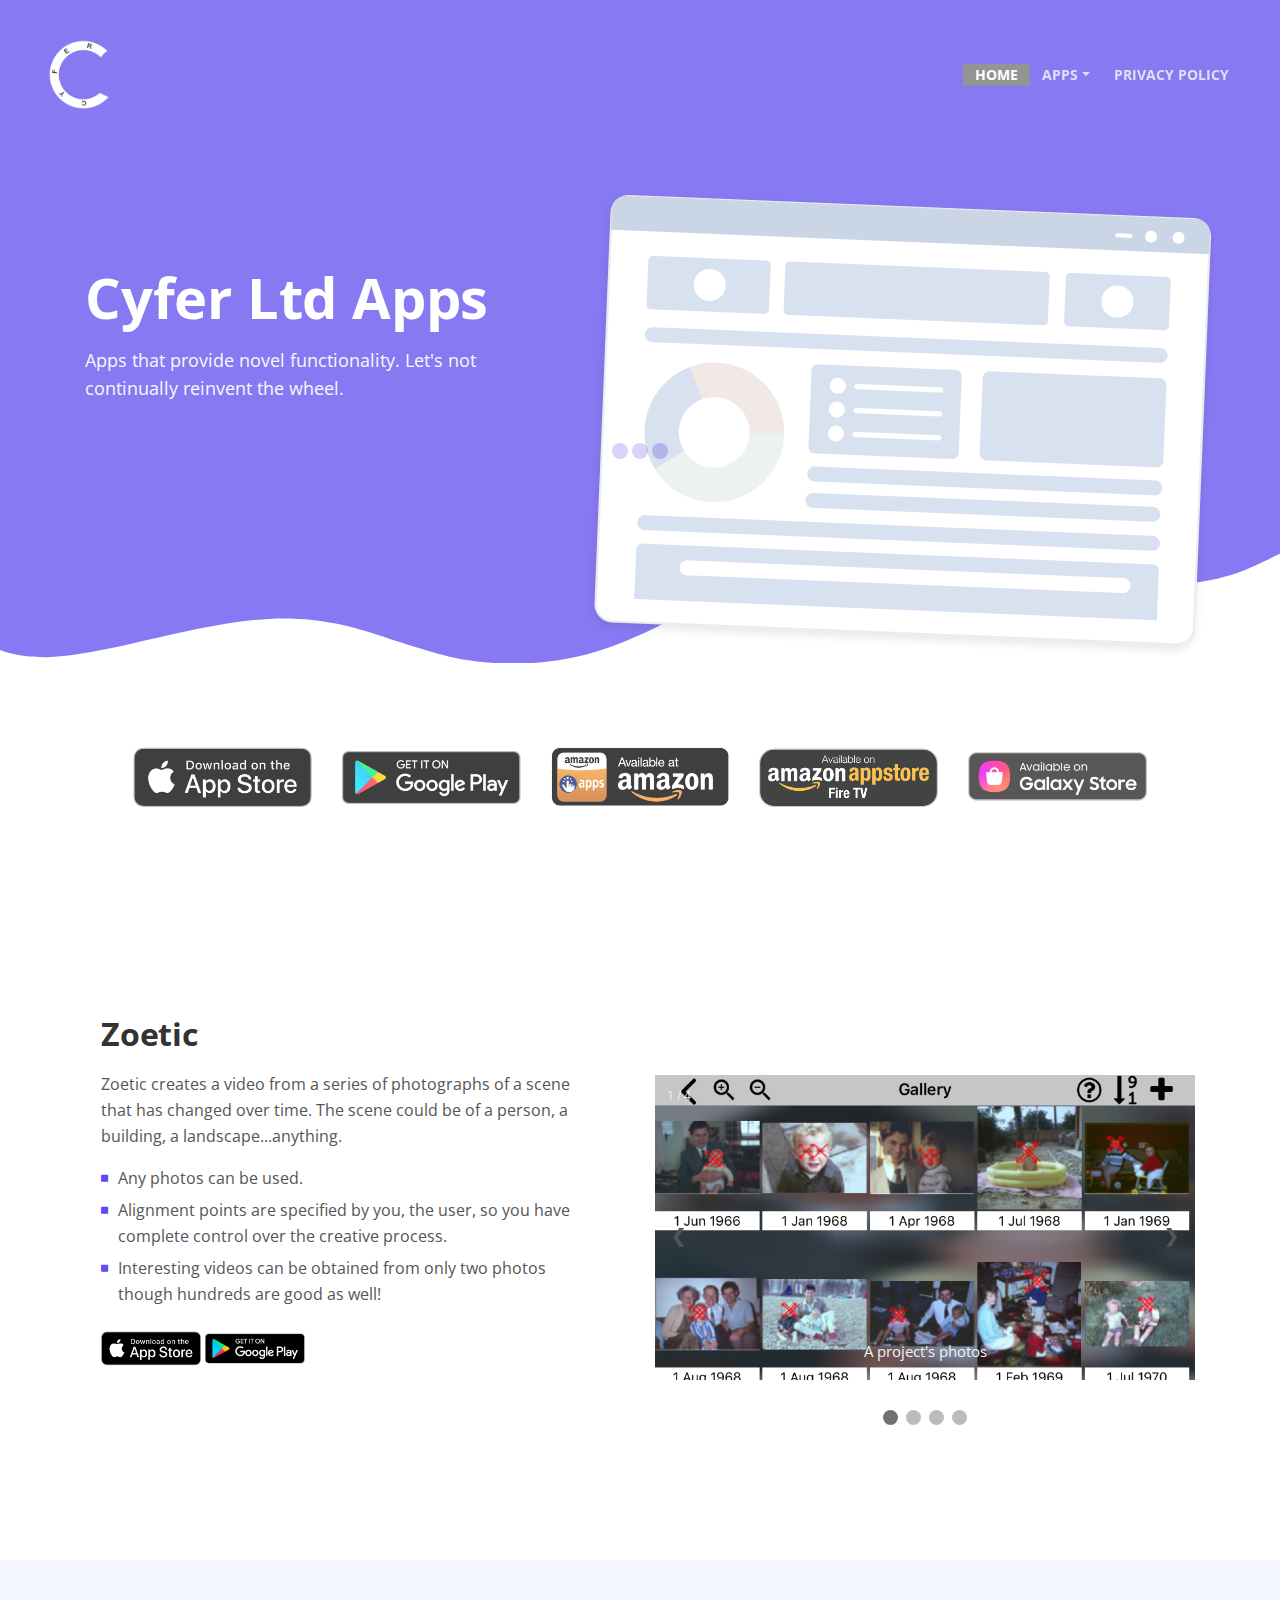
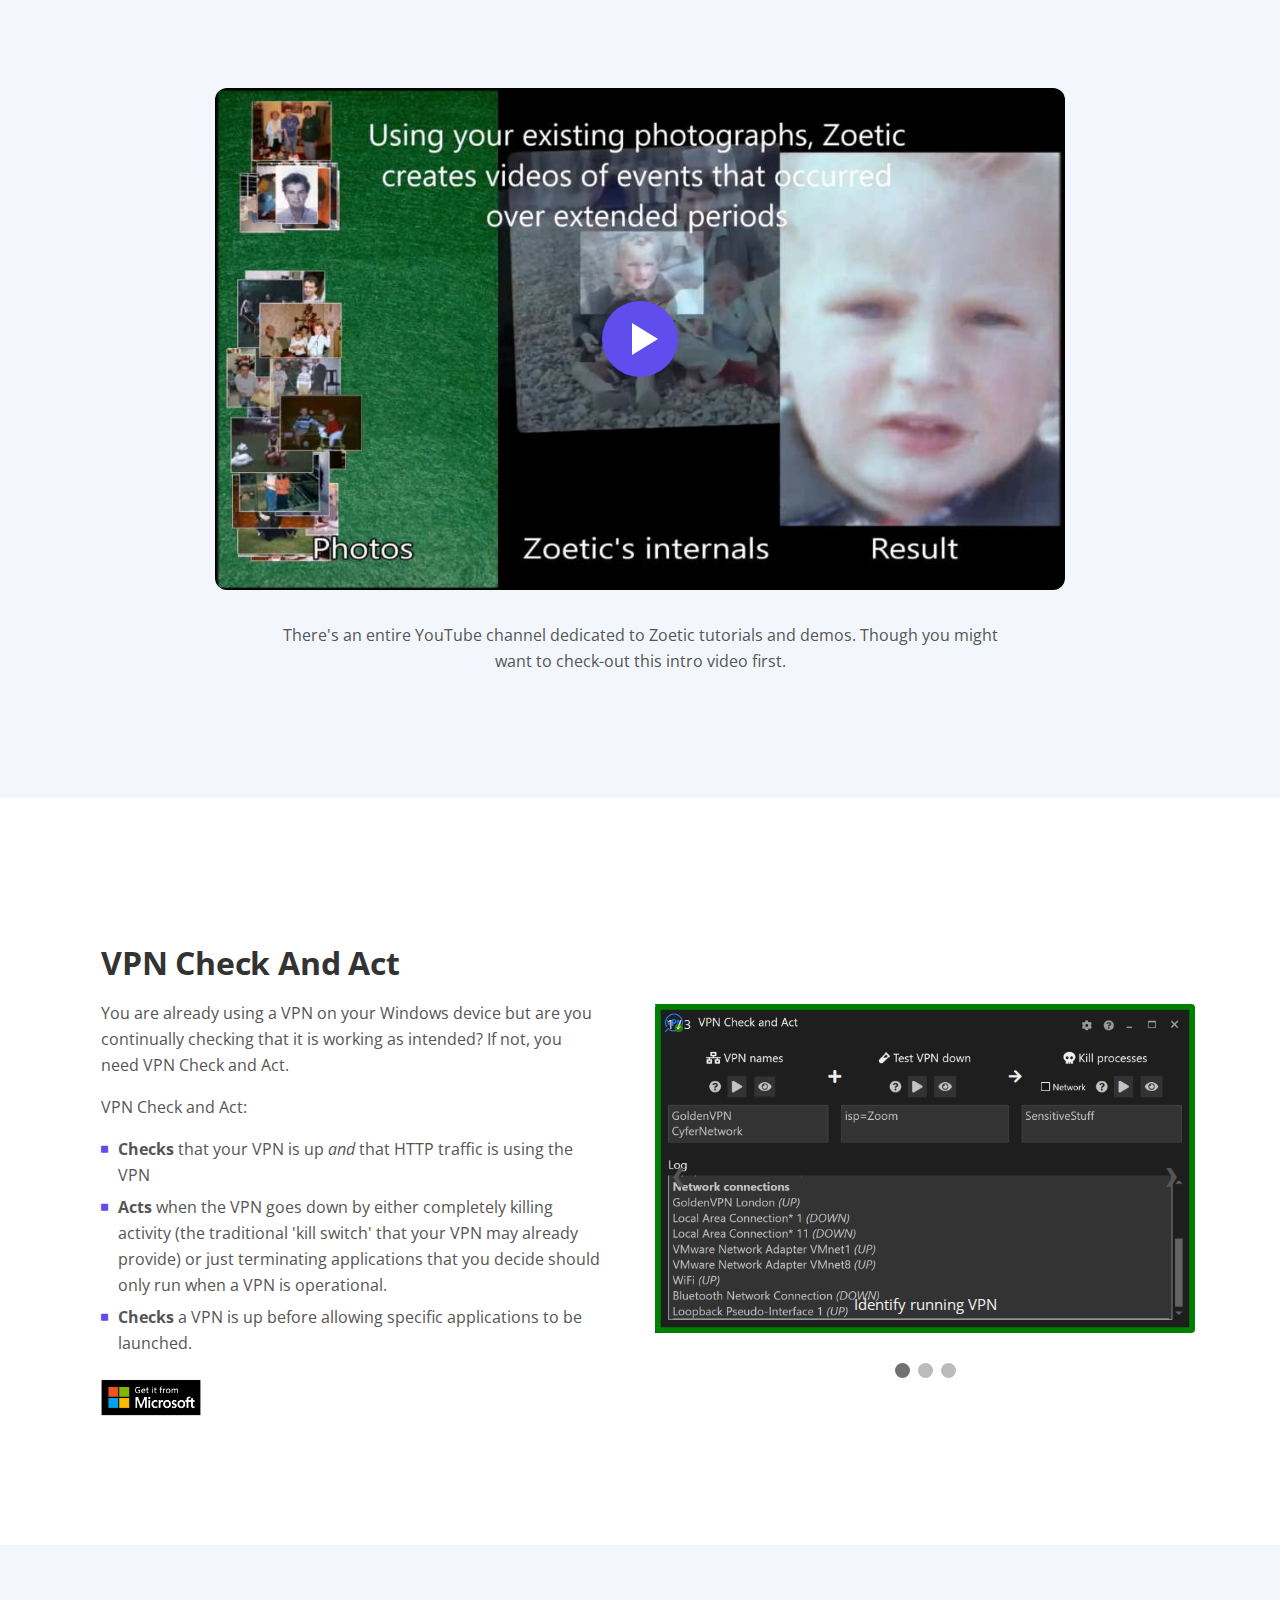
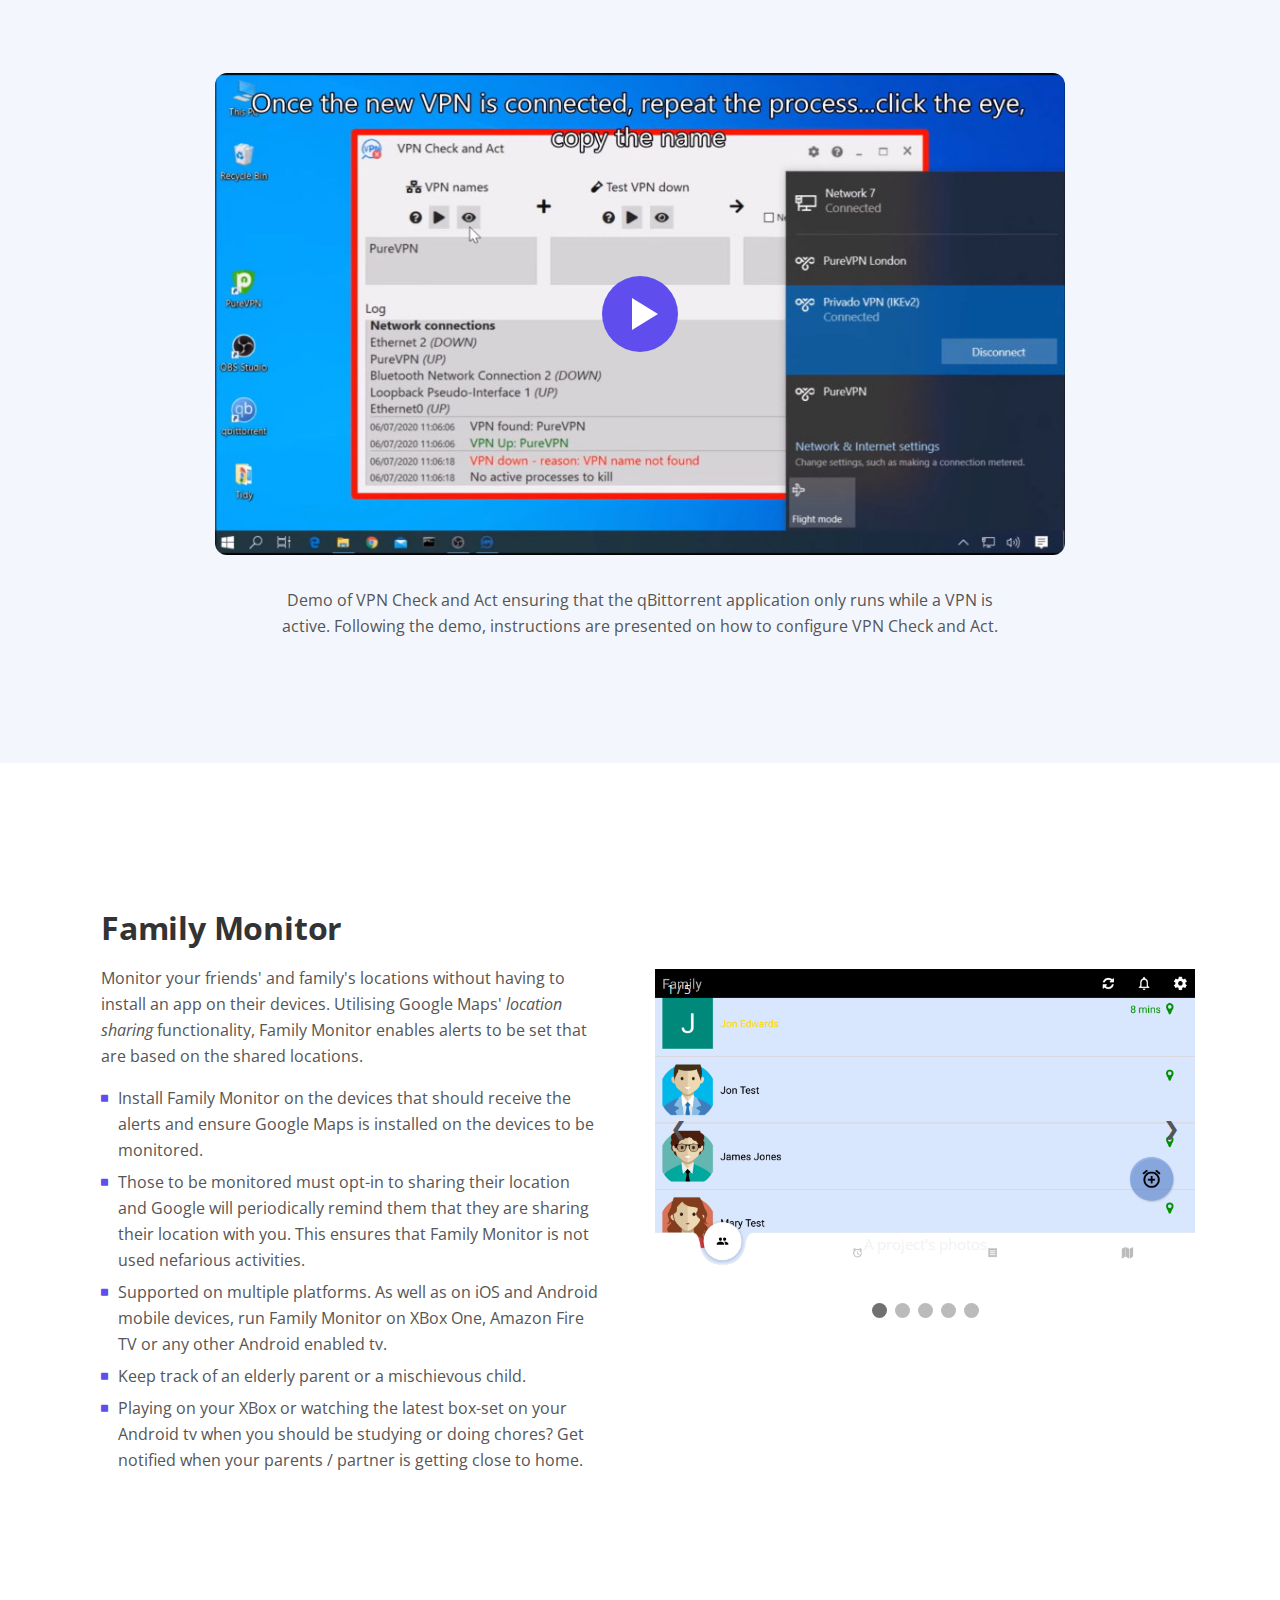
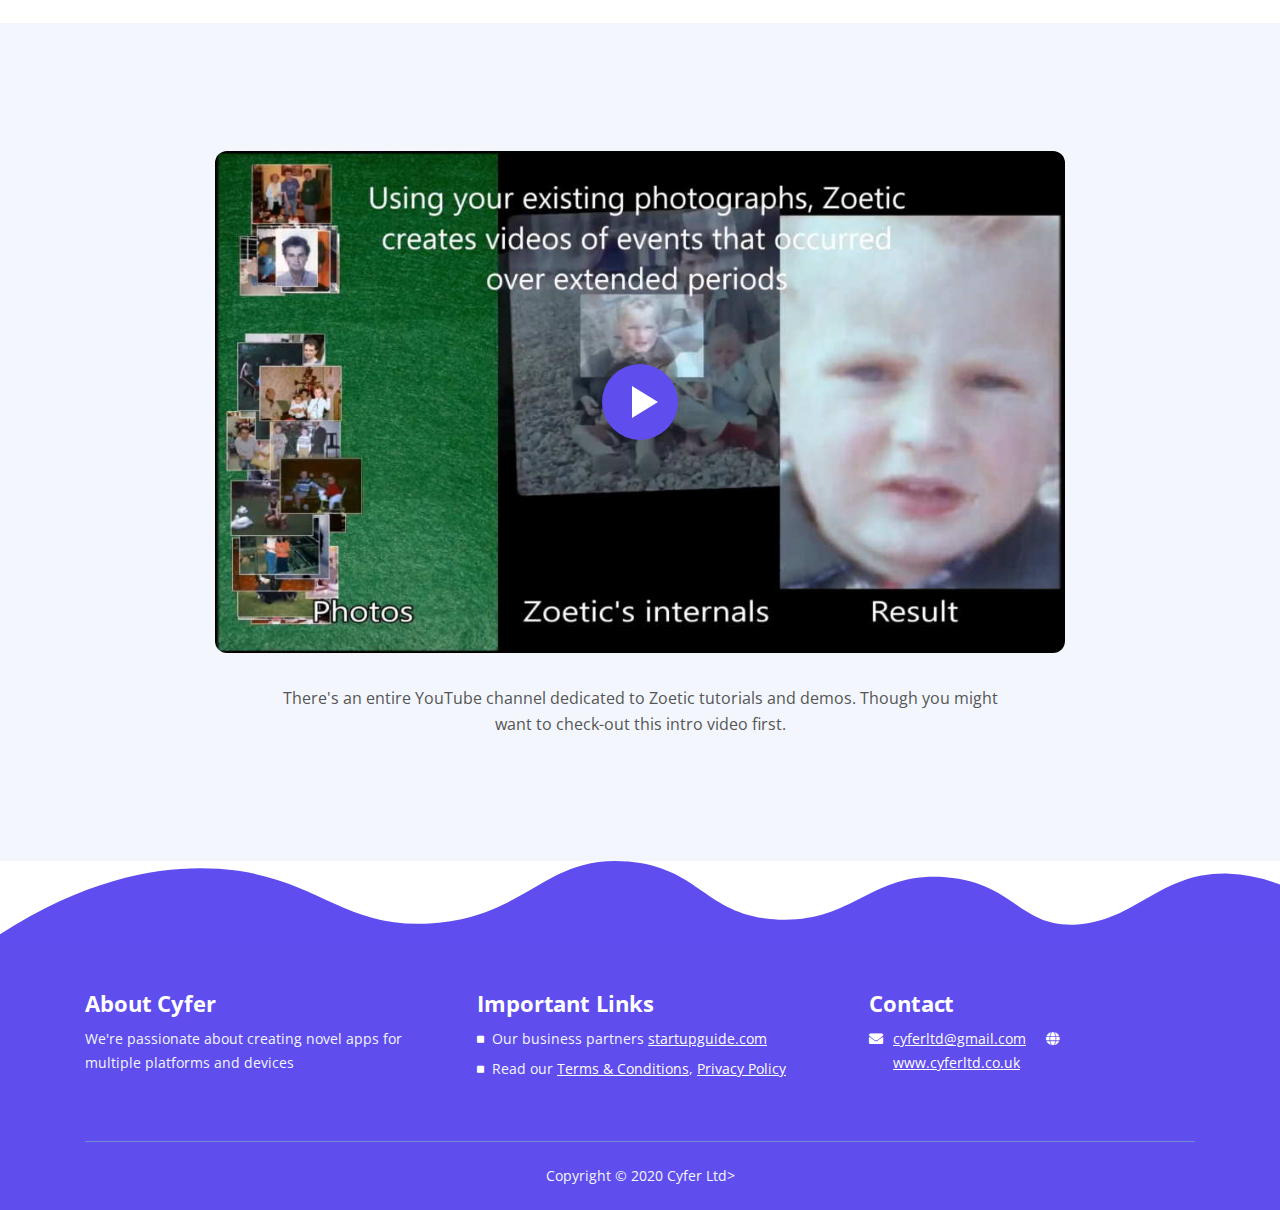
==== index.html @ 7a6b969a "mod" ====
<!DOCTYPE html>
<html lang="en">
<head>
    <meta charset="utf-8">
    <meta name="viewport" content="width=device-width, initial-scale=1, shrink-to-fit=no">
    
    <!-- SEO Meta Tags -->
    <meta name="description" content="The home page for Cyfer Ltd's apps.">
    <meta name="author" content="Bob">

    <!-- OG Meta Tags to improve the way the post looks when you share the page on LinkedIn, Facebook, Google+ -->
	<meta property="og:site_name" content="" /> <!-- website name -->
	<meta property="og:site" content="" /> <!-- website link -->
	<meta property="og:title" content="Cyfer apps"/> <!-- title shown in the actual shared post -->
	<meta property="og:description" content="Cyfer" /> <!-- description shown in the actual shared post -->
	<meta property="og:image" content="" /> <!-- image link, make sure it's jpg -->
	<meta property="og:url" content="" /> <!-- where do you want your post to link to -->
	<meta property="og:type" content="article" />

    <!-- Website Title -->
    <title>Cyfer's apps for Android, iOS and Windows</title>
    
    <!-- Styles -->
    <link href="https://fonts.googleapis.com/css?family=Open+Sans:400,400i,700&display=swap&subset=latin-ext" rel="stylesheet">
    <link href="css/bootstrap.css" rel="stylesheet">
    <link href="css/fontawesome-all.css" rel="stylesheet">
    <link href="css/swiper.css" rel="stylesheet">
	<link href="css/magnific-popup.css" rel="stylesheet">
	<link href="css/slideshow.css" rel="stylesheet">
	<link href="css/styles.css" rel="stylesheet">
	
	<!-- Favicon  -->
    <link rel="icon" href="images/favicon.png">

</head>
<body data-spy="scroll" data-target=".fixed-top">
    
    <!-- Preloader -->
	<div class="spinner-wrapper">
        <div class="spinner">
            <div class="bounce1"></div>
            <div class="bounce2"></div>
            <div class="bounce3"></div>
        </div>
    </div>
    <!-- end of preloader -->
    

    <!-- Navigation -->
    <nav class="navbar navbar-expand-lg navbar-dark navbar-custom fixed-top">
        <div class="container">

            <!-- Text Logo - Use this if you don't have a graphic logo -->
            <!-- <a class="navbar-brand logo-text page-scroll" href="index.html">Tivo</a> -->

            <!-- Image Logo -->
            <a class="navbar-brand logo-image" href="index.html"><img src="images/cyferlogo.png" alt="alternative"></a> 
            
            <!-- Mobile Menu Toggle Button -->
            <button class="navbar-toggler" type="button" data-toggle="collapse" data-target="#navbarsExampleDefault" aria-controls="navbarsExampleDefault" aria-expanded="false" aria-label="Toggle navigation">
                <span class="navbar-toggler-awesome fas fa-bars"></span>
                <span class="navbar-toggler-awesome fas fa-times"></span>
            </button>
            <!-- end of mobile menu toggle button -->

            <div class="collapse navbar-collapse" id="navbarsExampleDefault">
                <ul class="navbar-nav ml-auto">
                    <li class="nav-item">
                        <a class="nav-link page-scroll" href="#header">HOME <span class="sr-only">(current)</span></a>
                    </li>


                    <!-- Dropdown Menu -->          
                    <li class="nav-item dropdown">
                        <a class="nav-link dropdown-toggle page-scroll" href="#apps" id="navbarDropdown" role="button" aria-haspopup="true" aria-expanded="false">APPS</a>
                        <div class="dropdown-menu" aria-labelledby="navbarDropdown">
                            <a class="dropdown-item" href="#zoetic"><span class="item-text">ZOETIC</span></a>
                            <div class="dropdown-items-divide-hr"></div>
                            <a class="dropdown-item" href="#vpncheckandact"><span class="item-text">VPN CHECK AND ACT</span></a>
                            <div class="dropdown-items-divide-hr"></div>
                            <a class="dropdown-item" href="#familymonitor"><span class="item-text">FAMILY MONITOR</span></a>
                        </div>
                    </li>
                    <!-- end of dropdown menu -->
                    <li class="nav-item">
                        <a class="nav-link page-scroll" href="privacy-policy.html">PRIVACY POLICY</a>
                    </li>
                </ul>
            </div>
        </div> <!-- end of container -->
    </nav> <!-- end of navbar -->
    <!-- end of navigation -->


    <!-- Header -->
    <header id="header" class="header">
        <div class="header-content">
            <div class="container">
                <div class="row">
                    <div class="col-lg-6 col-xl-5">
                        <div class="text-container">
                            <h1>Cyfer Ltd Apps</h1>
                            <p class="p-large">Apps that provide novel functionality. Let's not continually reinvent the wheel.</p>
                        </div> <!-- end of text-container -->
                    </div> <!-- end of col -->
                    <div class="col-lg-6 col-xl-7">
                        <div class="image-container">
                            <div class="img-wrapper">
                                <img class="img-fluid" src="images/header-software-app.png" alt="alternative">
                            </div> <!-- end of img-wrapper -->
                        </div> <!-- end of image-container -->
                    </div> <!-- end of col -->
                </div> <!-- end of row -->
            </div> <!-- end of container -->
        </div> <!-- end of header-content -->
    </header> <!-- end of header -->
    <svg class="header-frame" data-name="Layer 1" xmlns="http://www.w3.org/2000/svg" preserveAspectRatio="none" viewBox="0 0 1920 310"><defs><style>.cls-1{fill:#5f4def;}</style></defs><title>header-frame</title><path class="cls-1" d="M0,283.054c22.75,12.98,53.1,15.2,70.635,14.808,92.115-2.077,238.3-79.9,354.895-79.938,59.97-.019,106.17,18.059,141.58,34,47.778,21.511,47.778,21.511,90,38.938,28.418,11.731,85.344,26.169,152.992,17.971,68.127-8.255,115.933-34.963,166.492-67.393,37.467-24.032,148.6-112.008,171.753-127.963,27.951-19.26,87.771-81.155,180.71-89.341,72.016-6.343,105.479,12.388,157.434,35.467,69.73,30.976,168.93,92.28,256.514,89.405,100.992-3.315,140.276-41.7,177-64.9V0.24H0V283.054Z"/></svg>
    <!-- end of header -->


    <!-- Customers -->
    <div class="slider-1">
        <div class="container">
            <div class="row">
                <div class="col-lg-12">
                    
                    <!-- Image Slider -->
                    <div class="slider-container">
                        <div class="swiper-container image-slider">
                            <div class="swiper-wrapper">
                                <div class="swiper-slide">
                                        <img class="img-fluid" src="images/appstore.png" alt="alternative">
                                </div>
                                <div class="swiper-slide">
                                        <img class="img-fluid" src="images/googlestore.png" alt="alternative">
                                </div>
                                <div class="swiper-slide">
                                        <img class="img-fluid" src="images/amazonstore.png" alt="alternative">
                                </div>
                                <div class="swiper-slide">
                                        <img class="img-fluid" src="images/firetvstore.png" alt="alternative">
                                </div>
                                <div class="swiper-slide">
                                        <img class="img-fluid" src="images/galaxystore.png" alt="alternative">
                                </div>
								<div class="swiper-slide">
                                        <img class="img-fluid" src="images/huaweistore.png" alt="alternative">
                                </div>
                                <div class="swiper-slide">
                                        <img class="img-fluid" src="images/windowsstore.png" alt="alternative">
                                </div>
								<div class="swiper-slide">
                                        <img class="img-fluid" src="images/xboxone.png" alt="alternative">
                                </div>
                            </div> <!-- end of swiper-wrapper -->
                        </div> <!-- end of swiper container -->
                    </div> <!-- end of slider-container -->
                    <!-- end of image slider -->

                </div> <!-- end of col -->
            </div> <!-- end of row -->
        </div> <!-- end of container -->
    </div> <!-- end of slider-1 -->
    <!-- end of customers -->


    <!-- APPS -->
    <div id="zoetic" class="basic-1">
        <div class="container">
            <div class="row">
                <div class="col-lg-6">
                    <div class="text-container">
                        <h2>Zoetic</h2>
                        <p>Zoetic creates a video from a series of photographs of a scene that has changed over time. The scene could be of a person, a building, a landscape...anything.</p>
                        <ul class="list-unstyled li-space-lg">
                            <li class="media">
                                <i class="fas fa-square"></i>
                                <div class="media-body">Any photos can be used.</div>
                            </li>
							<li class="media">
                                <i class="fas fa-square"></i>
                                <div class="media-body">Alignment points are specified by you, the user, so you have complete control over the creative process.</div>
                            </li>
                            <li class="media">
                                <i class="fas fa-square"></i>
                                <div class="media-body">Interesting videos can be obtained from only two photos though hundreds are good as well!</div>
                            </li>
                        </ul>
						<a href="https://apps.apple.com/us/app/id1463170776">
						<img src="images/appstore.png" alt="alternative" width="100"></a>
						<a href="https://play.google.com/store/apps/details?id=uk.cyferltd.zoeticpro"><img src="images/googlestore.png" alt="alternative"  width="100"></a>
                    </div> <!-- end of text-container -->
                </div> <!-- end of col -->
				<div class="col-lg-6">
					<br><br><br>
					<div class="slideshow-container" onclick="pause()" >
						<div class="mySlides1 fadeslideshow">
						  <div class="numbertext">1 / 4</div>
						  <img src="images/zoeticscreenshots/img1.png" style="width:100%">
						  <div class="text">A project's photos</div>
						</div>

						<div class="mySlides1 fadeslideshow">
						  <div class="numbertext">2 / 4</div>
						  <img src="images/zoeticscreenshots/img2.png" style="width:100%">
						  <div class="text">Marking a photo with alignment points</div>
						</div>

						<div class="mySlides1 fadeslideshow">
						  <div class="numbertext">3 / 4</div>
						  <img src="images/zoeticscreenshots/img3.png" style="width:100%">
						  <div class="text">Select a project to work on</div>
						</div>

						<div class="mySlides1 fadeslideshow">
						  <div class="numbertext">4 / 4</div>
						  <img src="images/zoeticscreenshots/img4.png" style="width:100%" >
						  <div class="text">Marking the area of interest</div>
						</div>

						<a class="prev" onclick="plusSlides(-1,0)">&#10094;</a>
						<a class="next" onclick="plusSlides(1,0)">&#10095;</a>

					</div>
					<br>

					<div style="text-align:center">
					  <span class="dot1" onclick="currentSlide(1,0)"></span> 
					  <span class="dot1" onclick="currentSlide(2,0)"></span> 
					  <span class="dot1" onclick="currentSlide(3,0)"></span> 
					  <span class="dot1" onclick="currentSlide(4,0)"></span>
					</div>
				<!--
                    <div class="image-container">
                        <img class="img-fluid" src="images/details.png" alt="alternative">
                    </div> <!-- end of image-container -->
			</div>	
                
            </div> <!-- end of row -->
        </div> <!-- end of container -->
    </div> <!-- end of basic-1 -->
    <!-- end of details -->


    <!-- Video -->
    <div id="zoeticvideo" class="basic-2">
        <div class="container">
            <div class="row">
                <div class="col-lg-12">

                    <!-- Video Preview -->
                    <div class="image-container">
                        <div class="video-wrapper">
                            <a class="popup-youtube" href="https://www.youtube.com/watch?v=2zfV6eAqExg" data-effect="fadeIn">
                                <img class="img-fluid" src="images/zoeticvideo.jpg" alt="alternative">
                                <span class="video-play-button">
                                    <span></span>
                                </span>
                            </a>
                        </div> <!-- end of video-wrapper -->
                    </div> <!-- end of image-container -->
                    <!-- end of video preview -->

                    <div class="p-heading">There's an entire YouTube channel dedicated to Zoetic tutorials and demos. Though you might want to check-out this intro video first.</div>        
                </div> <!-- end of col -->
            </div> <!-- end of row -->
        </div> <!-- end of container -->
    </div> <!-- end of basic-2 -->
    <!-- end of video -->




   <div id="vpncheckandact" class="basic-1">
        <div class="container">
            <div class="row">
                <div class="col-lg-6">
                    <div class="text-container">
                        <h2>VPN Check And Act</h2>
                        <p>You are already using a VPN on your Windows device but are you continually checking that it is working as intended? If not, you need VPN Check and Act.</p>
						<p>VPN Check and Act:</p>
                        <ul class="list-unstyled li-space-lg">
                            <li class="media">
                                <i class="fas fa-square"></i>
                                <div class="media-body"><b>Checks</b> that your VPN is up <i>and</i> that HTTP traffic is using the VPN</div>
                            </li>
							<li class="media">
                                <i class="fas fa-square"></i>
                                <div class="media-body"><b>Acts</b> when the VPN goes down by either completely killing activity (the traditional 'kill switch' that your VPN may already provide) or just terminating applications that you decide should only run when a VPN is operational.</div>
                            </li>
                            <li class="media">
                                <i class="fas fa-square"></i>
                                <div class="media-body"><b>Checks</b> a VPN is up before allowing specific applications to be launched.</div>
                            </li>
                        </ul>
                        <a href="https://www.microsoft.com/p/vpn-check-and-act/9nld01d7r6jv"><img src="images/windowsstore.png" alt="alternative"  width="100"></a>
                    </div> <!-- end of text-container -->
                </div> <!-- end of col -->
				<div class="col-lg-6">
					<br><br><br>
					<div class="slideshow-container" onclick="pause()">
						<div class="mySlides2 fadeslideshow">
						  <div class="numbertext">1 / 3</div>
						  <img src="images/vpncheckandactscreenshots/screenshot1.png" style="width:100%">
						  <div class="text">Identify running VPN</div>
						</div>

						<div class="mySlides2 fadeslideshow">
						  <div class="numbertext">2 / 3</div>
						  <img src="images/vpncheckandactscreenshots/screenshot5.png" style="width:100%">
						  <div class="text">Identify application to terminate if VPN goes down</div>
						</div>

						<div class="mySlides2 fadeslideshow">
						  <div class="numbertext">3 / 3</div>
						  <img src="images/vpncheckandactscreenshots/screenshot8.png" style="width:100%">
						  <div class="text">VPN goes does and application is terminated</div>
						</div>


						<a class="prev" onclick="plusSlides(-1,1)">&#10094;</a>
						<a class="next" onclick="plusSlides(1,1)">&#10095;</a>

					</div>
					<br>

					<div style="text-align:center">
					  <span class="dot2" onclick="currentSlide(1,1)"></span> 
					  <span class="dot2" onclick="currentSlide(2,1)"></span> 
					  <span class="dot2" onclick="currentSlide(3,1)"></span> 
					</div>
				<!--
                    <div class="image-container">
                        <img class="img-fluid" src="images/details.png" alt="alternative">
                    </div> <!-- end of image-container -->
			</div>	
                
            </div> <!-- end of row -->
        </div> <!-- end of container -->
    </div> <!-- end of basic-1 -->
    <!-- end of details -->


    <!-- Video -->
    <div id="vpncheckandactvideo" class="basic-2">
        <div class="container">
            <div class="row">
                <div class="col-lg-12">

                    <!-- Video Preview -->
                    <div class="image-container">
                        <div class="video-wrapper">
                            <a class="popup-youtube" href="https://youtu.be/4rKhhjdNBu8" data-effect="fadeIn">
                                <img class="img-fluid" src="images/vpncheckandactvideo.jpg" alt="alternative">
                                <span class="video-play-button">
                                    <span></span>
                                </span>
                            </a>
                        </div> <!-- end of video-wrapper -->
                    </div> <!-- end of image-container -->
                    <!-- end of video preview -->

                    <div class="p-heading">Demo of VPN Check and Act ensuring that the qBittorrent application only runs while a VPN is active. Following the demo, instructions are presented on how to configure VPN Check and Act.</div>        
                </div> <!-- end of col -->
            </div> <!-- end of row -->
        </div> <!-- end of container -->
    </div> <!-- end of basic-2 -->
    <!-- end of video -->


   <div id="familymonitor" class="basic-1">
        <div class="container">
            <div class="row">
                <div class="col-lg-6">
                    <div class="text-container">
                        <h2>Family Monitor</h2>
                        <p>Monitor your friends' and family's locations without having to install an app on their devices. Utilising Google Maps' <i>location sharing</i> functionality, Family Monitor enables alerts to be set that are based on the shared locations.</p>
                        <ul class="list-unstyled li-space-lg">
						    <li class="media">
                                <i class="fas fa-square"></i>
                                <div class="media-body">Install Family Monitor on the devices that should receive the alerts and ensure Google Maps is installed on the devices to be monitored.</div>
                            </li>
							<li class="media">
                                <i class="fas fa-square"></i>
                                <div class="media-body">Those to be monitored must opt-in to sharing their location and Google will periodically remind them that they are sharing their location with you. This ensures that Family Monitor is not used nefarious activities.</div>
                            </li>
                            <li class="media">
                                <i class="fas fa-square"></i>
                                <div class="media-body">Supported on multiple platforms. As well as on iOS and Android mobile devices, run Family Monitor on XBox One, Amazon Fire TV or any other Android enabled tv. </div>
                            </li>
							<li class="media">
                                <i class="fas fa-square"></i>
                                <div class="media-body">Keep track of an elderly parent or a mischievous child.</div>
                            </li>
                            <li class="media">
                                <i class="fas fa-square"></i>
                                <div class="media-body">Playing on your XBox or watching the latest box-set on your Android tv when you should be studying or doing chores? Get notified when your parents / partner is getting close to home.</div>
                            </li>
                        </ul>
                        
						<!--  https://apps.apple.com/us/app/id1508781153 -->
                    </div> <!-- end of text-container -->
                </div> <!-- end of col -->
				<div class="col-lg-6">
					<br><br><br>
					<div class="slideshow-container" onclick="pause()">
						<div class="mySlides3 fadeslideshow">
						  <div class="numbertext">1 / 5</div>
						  <img src="images/familymonitorscreenshots/s1.png" style="width:100%">
						  <div class="text">A project's photos</div>
						</div>

						<div class="mySlides3 fadeslideshow">
						  <div class="numbertext">2 / 5</div>
						  <img src="images/familymonitorscreenshots/s2a.png" style="width:100%">
						  <div class="text">Marking a photo with alignment points</div>
						</div>

						<div class="mySlides3 fadeslideshow">
						  <div class="numbertext">3 / 5</div>
						  <img src="images/familymonitorscreenshots/s3.png" style="width:100%">
						  <div class="text">Select a project to work on</div>
						</div>

						<div class="mySlides3 fadeslideshow">
						  <div class="numbertext">4 / 5</div>
						  <img src="images/familymonitorscreenshots/s4.png" style="width:100%">
						  <div class="text">Marking the area of interest</div>
						</div>

						<div class="mySlides3 fadeslideshow">
						  <div class="numbertext">5 / 5</div>
						  <img src="images/familymonitorscreenshots/snew.png" style="width:100%">
						  <div class="text">Marking the area of interest</div>
						</div>
						<a class="prev" onclick="plusSlides(-1,2)">&#10094;</a>
						<a class="next" onclick="plusSlides(1,2)">&#10095;</a>

					</div>
					<br>

					<div style="text-align:center">
					  <span class="dot3" onclick="currentSlide(1,2)"></span> 
					  <span class="dot3" onclick="currentSlide(2,2)"></span> 
					  <span class="dot3" onclick="currentSlide(3,2)"></span> 
					  <span class="dot3" onclick="currentSlide(4,2)"></span>
					  <span class="dot3" onclick="currentSlide(5,2)"></span>
					</div>
				<!--
                    <div class="image-container">
                        <img class="img-fluid" src="images/details.png" alt="alternative">
                    </div> <!-- end of image-container -->
			</div>	
                
            </div> <!-- end of row -->
        </div> <!-- end of container -->
    </div> <!-- end of basic-1 -->
    <!-- end of details -->


    <!-- Video -->
    <div id="familymonitorvideo" class="basic-2">
        <div class="container">
            <div class="row">
                <div class="col-lg-12">

                    <!-- Video Preview -->
                    <div class="image-container">
                        <div class="video-wrapper">
                            <a class="popup-youtube" href="https://www.youtube.com/watch?v=2zfV6eAqExg" data-effect="fadeIn">
                                <img class="img-fluid" src="images/zoeticvideo.jpg" alt="alternative">
                                <span class="video-play-button">
                                    <span></span>
                                </span>
                            </a>
                        </div> <!-- end of video-wrapper -->
                    </div> <!-- end of image-container -->
                    <!-- end of video preview -->

                    <div class="p-heading">There's an entire YouTube channel dedicated to Zoetic tutorials and demos. Though you might want to check-out this intro video first.</div>        
                </div> <!-- end of col -->
            </div> <!-- end of row -->
        </div> <!-- end of container -->
    </div> <!-- end of basic-2 -->
    <!-- end of video -->






    <!-- Footer -->
    <svg class="footer-frame" data-name="Layer 2" xmlns="http://www.w3.org/2000/svg" preserveAspectRatio="none" viewBox="0 0 1920 79"><defs><style>.cls-2{fill:#5f4def;}</style></defs><title>footer-frame</title><path class="cls-2" d="M0,72.427C143,12.138,255.5,4.577,328.644,7.943c147.721,6.8,183.881,60.242,320.83,53.737,143-6.793,167.826-68.128,293-60.9,109.095,6.3,115.68,54.364,225.251,57.319,113.58,3.064,138.8-47.711,251.189-41.8,104.012,5.474,109.713,50.4,197.369,46.572,89.549-3.91,124.375-52.563,227.622-50.155A338.646,338.646,0,0,1,1920,23.467V79.75H0V72.427Z" transform="translate(0 -0.188)"/></svg>
    <div class="footer">
        <div class="container">
            <div class="row">
                <div class="col-md-4">
                    <div class="footer-col first">
                        <h4>About Cyfer</h4>
                        <p class="p-small">We're passionate about creating novel apps for multiple platforms and devices</p>
                    </div>
                </div> <!-- end of col -->
                <div class="col-md-4">
                    <div class="footer-col middle">
                        <h4>Important Links</h4>
                        <ul class="list-unstyled li-space-lg p-small">
                            <li class="media">
                                <i class="fas fa-square"></i>
                                <div class="media-body">Our business partners <a class="white" href="#your-link">startupguide.com</a></div>
                            </li>
                            <li class="media">
                                <i class="fas fa-square"></i>
                                <div class="media-body">Read our <a class="white" href="terms-conditions.html">Terms & Conditions</a>, <a class="white" href="privacy-policy.html">Privacy Policy</a></div>
                            </li>
                        </ul>
                    </div>
                </div> <!-- end of col -->
                <div class="col-md-4">
                    <div class="footer-col last">
                        <h4>Contact</h4>
                        <ul class="list-unstyled li-space-lg p-small">
							<!--
                            <li class="media">
                                <i class="fas fa-map-marker-alt"></i>
                                <div class="media-body">22 Innovative, San Francisco, CA 94043, US</div>
                            </li>
							-->
                            <li class="media">
                                <i class="fas fa-envelope"></i>
                                <div class="media-body"><a class="white" href="mailto:cyferltd@gmail.com">cyferltd@gmail.com</a> <i class="fas fa-globe"></i><a class="white" href="https://cyferorg.github.io/apps/">www.cyferltd.co.uk</a></div>
                            </li>
                        </ul>
                    </div> 
                </div> <!-- end of col -->
            </div> <!-- end of row -->
        </div> <!-- end of container -->
    </div> <!-- end of footer -->  
    <!-- end of footer -->


    <!-- Copyright -->
    <div class="copyright">
        <div class="container">
            <div class="row">
                <div class="col-lg-12">
                    <p class="p-small">Copyright © 2020 Cyfer Ltd></p>
                </div> <!-- end of col -->
            </div> <!-- enf of row -->
        </div> <!-- end of container -->
    </div> <!-- end of copyright --> 
    <!-- end of copyright -->
    
    	
    <!-- Scripts -->
	<script src="js/slideshow.js"></script>
    <script src="js/jquery.min.js"></script> <!-- jQuery for Bootstrap's JavaScript plugins -->
    <script src="js/popper.min.js"></script> <!-- Popper tooltip library for Bootstrap -->
    <script src="js/bootstrap.min.js"></script> <!-- Bootstrap framework -->
    <script src="js/jquery.easing.min.js"></script> <!-- jQuery Easing for smooth scrolling between anchors -->
    <script src="js/swiper.min.js"></script> <!-- Swiper for image and text sliders -->
    <script src="js/jquery.magnific-popup.js"></script> <!-- Magnific Popup for lightboxes -->
    <script src="js/validator.min.js"></script> <!-- Validator.js - Bootstrap plugin that validates forms -->
    <script src="js/scripts.js"></script> <!-- Custom scripts -->
</body>
</html>
---- css/slideshow.css ----
* {box-sizing:border-box}

/* Slideshow container */
.slideshow-container {
  max-width: 1000px;
  position: relative;
  margin: auto;
}

/* Hide the images by default */
.mySlides1, .mySlides2, .mySlides3 {
  display: none;
}

/* Next & previous buttons */
.prev, .next {
  cursor: pointer;
  position: absolute;
  top: 50%;
  width: auto;
  margin-top: -22px;
  padding: 16px;
  color: white;
  font-weight: bold;
  font-size: 18px;
  transition: 0.6s ease;
  border-radius: 0 3px 3px 0;
  user-select: none;
}

/* Position the "next button" to the right */
.next {
  right: 0;
  border-radius: 3px 0 0 3px;
}

/* On hover, add a black background color with a little bit see-through */
.prev:hover, .next:hover {
  background-color: rgba(0,0,0,0.8);
}

/* Caption text */
.text {
  color: #f2f2f2;
  font-size: 15px;
  padding: 8px 12px;
  position: absolute;
  bottom: 8px;
  width: 100%;
  text-align: center;
}

/* Number text (1/3 etc) */
.numbertext {
  color: #f2f2f2;
  font-size: 12px;
  padding: 8px 12px;
  position: absolute;
  top: 0;
}

/* The dots/bullets/indicators */
.dot1, .dot2, .dot3 {
  cursor: pointer;
  height: 15px;
  width: 15px;
  margin: 0 2px;
  background-color: #bbb;
  border-radius: 50%;
  display: inline-block;
  transition: background-color 0.6s ease;
}

.active, .dot1:hover {
  background-color: #717171;
}

/* Fading animation */
.fadeslideshow {
  -webkit-animation-name: fade;
  -webkit-animation-duration: 1.5s;
  animation-name: fade;
  animation-duration: 1.5s;
}

@-webkit-keyframes fade {
  from {opacity: .4}
  to {opacity: 1}
}

@keyframes fade {
  from {opacity: .4}
  to {opacity: 1}
}
---- css/styles.css ----
/* Template: Tivo - SaaS App HTML Landing Page Template
   Author: Inovatik
   Created: Sep 2019
   Description: Master CSS file
*/

/*****************************************
Table Of Contents:

01. General Styles
02. Preloader
03. Navigation
04. Header
05. Customers
06. Description
07. Features
08. Features Lightboxes
09. Details
10. Video
11. Pricing
12. Testimonials
13. Newsletter
14. Footer
15. Copyright
16. Back To Top Button
17. Extra Pages
18. Sign Up and Log In Pages
19. Media Queries
******************************************/

/*****************************************
Colors:
- Backgrounds, buttons, bullets, icons - blue #5f4dee
- Backgrounds, light button, light body text - light gray #f3f7fd
- Headings text - black #333
- Body text - dark gray #555
******************************************/


/******************************/
/*     01. General Styles     */
/******************************/
body,
html {
    width: 100%;
	height: 100%;
}

body, p {
	color: #555; 
	font: 400 1rem/1.625rem "Open Sans", sans-serif;;
}

.p-large {
	font: 400 1.125rem/1.75rem "Open Sans", sans-serif;
}

.p-small {
	font: 400 0.875rem/1.5rem "Open Sans", sans-serif;
}

h1 {
	color: #333;
	font: 700 2.5rem/3.125rem "Open Sans", sans-serif;
	letter-spacing: -0.2px;
}

h2 {
	color: #333;
	font: 700 2rem/2.625rem "Open Sans", sans-serif;
	letter-spacing: -0.2px;
}

h3 {
	color: #333;
	font: 700 1.625rem/2.125rem "Open Sans", sans-serif;
	letter-spacing: -0.2px;
}

h4 {
	color: #333;
	font: 700 1.375rem/1.75rem "Open Sans", sans-serif;
	letter-spacing: -0.1px;
}

h5 {
	color: #333;
	font: 700 1.125rem/1.5rem "Open Sans", sans-serif;
	letter-spacing: -0.1px;
}

h6 {
	color: #333;
	font: 700 1rem/1.375rem "Open Sans", sans-serif;
	letter-spacing: -0.1px;
}

.above-heading {
	color: #5f4dee;
	font: 700 0.75rem/0.875rem "Open Sans", sans-serif;
	text-align: center;
}

.p-heading {
	margin-bottom: 3.25rem;
}

.testimonial-text {
	font: italic 400 1rem/1.625rem "Open Sans", sans-serif;
}

.testimonial-author {
	font: 700 1rem/1.625rem "Open Sans", sans-serif;
	letter-spacing: -0.1px;
}

.li-space-lg li {
	margin-bottom: 0.375rem;
}

.indent {
	padding-left: 1.25rem;
}

a {
	color: #555;
	text-decoration: underline;
}

a:hover {
	color: #555;
	text-decoration: underline;
}

a.white {
	color: #fff;
}

.decorative-line {
	display: block;
	width: 5rem;
	height: 0.5rem;
	margin-right: auto;
	margin-left: auto;
}

.blue {
	color: #5f4dee;
}

.btn-solid-reg {
	display: inline-block;
	padding: 1.1875rem 2.125rem 1.1875rem 2.125rem;
	border: 0.125rem solid #5f4dee;
	border-radius: 2rem;
	background-color: #5f4dee;
	color: #fff;
	font: 700 0.875rem/0 "Open Sans", sans-serif;
	text-decoration: none;
	transition: all 0.2s;
}

.btn-solid-reg:hover {
	background-color: transparent;
	color: #5f4dee;
	text-decoration: none;
}

.btn-solid-lg {
	display: inline-block;
	padding: 1.375rem 2.625rem 1.375rem 2.625rem;
	border: 0.125rem solid #5f4dee;
	border-radius: 2rem;
	background-color: #5f4dee;
	color: #fff;
	font: 700 0.875rem/0 "Open Sans", sans-serif;
	text-decoration: none;
	transition: all 0.2s;
}

.btn-solid-lg:hover {
	background-color: transparent;
	color: #5f4dee;
	text-decoration: none;
}

.btn-outline-reg {
	display: inline-block;
	padding: 1.1875rem 2.125rem 1.1875rem 2.125rem;
	border: 0.125rem solid #5f4dee;
	border-radius: 2rem;
	background-color: transparent;
	color: #5f4dee;
	font: 700 0.875rem/0 "Open Sans", sans-serif;
	text-decoration: none;
	transition: all 0.2s;
}

.btn-outline-reg:hover {
	background-color: #5f4dee;
	color: #fff;
	text-decoration: none;
}

.btn-outline-lg {
	display: inline-block;
	padding: 1.375rem 2.625rem 1.375rem 2.625rem;
	border: 0.125rem solid #5f4dee;
	border-radius: 2rem;
	background-color: transparent;
	color: #5f4dee;
	font: 700 0.875rem/0 "Open Sans", sans-serif;
	text-decoration: none;
	transition: all 0.2s;
}

.btn-outline-lg:hover {
	background-color: #5f4dee;
	color: #fff;
	text-decoration: none;
}

.btn-outline-sm {
	display: inline-block;
	padding: 0.875rem 1.5rem 0.875rem 1.5rem;
	border: 0.125rem solid #5f4dee;
	border-radius: 2rem;
	background-color: transparent;
	color: #5f4dee;
	font: 700 0.875rem/0 "Open Sans", sans-serif;
	text-decoration: none;
	transition: all 0.2s;
}

.btn-outline-sm:hover {
	background-color: #5f4dee;
	color: #fff;
	text-decoration: none;
}

.form-group {
	position: relative;
	margin-bottom: 1.25rem;
}

.form-group.has-error.has-danger {
	margin-bottom: 0.625rem;
}

.form-group.has-error.has-danger .help-block.with-errors ul {
	margin-top: 0.375rem;
}

.label-control {
	position: absolute;
	top: 0.87rem;
	left: 1.25rem;
	color: #555;
	opacity: 1;
	font: 400 0.875rem/1.375rem "Open Sans", sans-serif;
	cursor: text;
	transition: all 0.2s ease;
}

/* IE10+ hack to solve lower label text position compared to the rest of the browsers */
@media screen and (-ms-high-contrast: active), screen and (-ms-high-contrast: none) {  
	.label-control {
		top: 0.9375rem;
	}
}

.form-control-input:focus + .label-control,
.form-control-input.notEmpty + .label-control,
.form-control-textarea:focus + .label-control,
.form-control-textarea.notEmpty + .label-control {
	top: 0.125rem;
	opacity: 1;
	font-size: 0.75rem;
	font-weight: 700;
}

.form-control-input,
.form-control-select {
	display: block; /* needed for proper display of the label in Firefox, IE, Edge */
	width: 100%;
	padding-top: 1.0625rem;
	padding-bottom: 0.0625rem;
	padding-left: 1.25rem;
	border: 1px solid #c4d8dc;
	border-radius: 0.25rem;
	background-color: #fff;
	color: #555;
	font: 400 0.875rem/1.875rem "Open Sans", sans-serif;
	transition: all 0.2s;
	-webkit-appearance: none; /* removes inner shadow on form inputs on ios safari */
}

.form-control-select {
	padding-top: 0.5rem;
	padding-bottom: 0.5rem;
	height: 3rem;
}

/* IE10+ hack to solve lower label text position compared to the rest of the browsers */
@media screen and (-ms-high-contrast: active), screen and (-ms-high-contrast: none) {  
	.form-control-input {
		padding-top: 1.25rem;
		padding-bottom: 0.75rem;
		line-height: 1.75rem;
	}

	.form-control-select {
		padding-top: 0.875rem;
		padding-bottom: 0.75rem;
		height: 3.125rem;
		line-height: 2.125rem;
	}
}

select {
    /* you should keep these first rules in place to maintain cross-browser behavior */
    -webkit-appearance: none;
	-moz-appearance: none;
	-ms-appearance: none;
    -o-appearance: none;
    appearance: none;
    background-image: url('../images/down-arrow.png');
    background-position: 96% 50%;
    background-repeat: no-repeat;
    outline: none;
}

select::-ms-expand {
    display: none; /* removes the ugly default down arrow on select form field in IE11 */
}

.form-control-textarea {
	display: block; /* used to eliminate a bottom gap difference between Chrome and IE/FF */
	width: 100%;
	height: 8rem; /* used instead of html rows to normalize height between Chrome and IE/FF */
	padding-top: 1.25rem;
	padding-left: 1.3125rem;
	border: 1px solid #c4d8dc;
	border-radius: 0.25rem;
	background-color: #fff;
	color: #555;
	font: 400 0.875rem/1.75rem "Open Sans", sans-serif;
	transition: all 0.2s;
}

.form-control-input:focus,
.form-control-select:focus,
.form-control-textarea:focus {
	border: 1px solid #a1a1a1;
	outline: none; /* Removes blue border on focus */
}

.form-control-input:hover,
.form-control-select:hover,
.form-control-textarea:hover {
	border: 1px solid #a1a1a1;
}

.checkbox {
	font: 400 0.75rem/1.25rem "Open Sans", sans-serif;
}

input[type='checkbox'] {
	vertical-align: -15%;
	margin-right: 0.375rem;
}

/* IE10+ hack to raise checkbox field position compared to the rest of the browsers */
@media screen and (-ms-high-contrast: active), screen and (-ms-high-contrast: none) {  
	input[type='checkbox'] {
		vertical-align: -9%;
	}
}

.form-control-submit-button {
	display: inline-block;
	width: 100%;
	height: 3.125rem;
	border: 1px solid #5f4dee;
	border-radius: 1.5rem;
	background-color: #5f4dee;
	color: #fff;
	font: 700 0.875rem/0 "Open Sans", sans-serif;
	cursor: pointer;
	transition: all 0.2s;
}

.form-control-submit-button:hover {
	background-color: transparent;
	color: #5f4dee;
}

/* Form Success And Error Message Formatting */
#smsgSubmit.h3.text-center.tada.animated,
#lmsgSubmit.h3.text-center.tada.animated,
#nmsgSubmit.h3.text-center.tada.animated,
#pmsgSubmit.h3.text-center.tada.animated,
#smsgSubmit.h3.text-center,
#lmsgSubmit.h3.text-center,
#nmsgSubmit.h3.text-center,
#pmsgSubmit.h3.text-center {
	display: block;
	margin-bottom: 0;
	color: #555;
	font-size: 1.125rem;
	line-height: 1rem;
}

.help-block.with-errors .list-unstyled {
	color: #555;
	font-size: 0.75rem;
	line-height: 1.125rem;
	text-align: left;
}

.help-block.with-errors ul {
	margin-bottom: 0;
}
/* end of form success and error message formatting */

/* Form Success And Error Message Animation - Animate.css */
@-webkit-keyframes tada {
	from {
		-webkit-transform: scale3d(1, 1, 1);
		-ms-transform: scale3d(1, 1, 1);
		transform: scale3d(1, 1, 1);
	}
	10%, 20% {
		-webkit-transform: scale3d(.9, .9, .9) rotate3d(0, 0, 1, -3deg);
		-ms-transform: scale3d(.9, .9, .9) rotate3d(0, 0, 1, -3deg);
		transform: scale3d(.9, .9, .9) rotate3d(0, 0, 1, -3deg);
	}
	30%, 50%, 70%, 90% {
		-webkit-transform: scale3d(1.1, 1.1, 1.1) rotate3d(0, 0, 1, 3deg);
		-ms-transform: scale3d(1.1, 1.1, 1.1) rotate3d(0, 0, 1, 3deg);
		transform: scale3d(1.1, 1.1, 1.1) rotate3d(0, 0, 1, 3deg);
	}
	40%, 60%, 80% {
		-webkit-transform: scale3d(1.1, 1.1, 1.1) rotate3d(0, 0, 1, -3deg);
		-ms-transform: scale3d(1.1, 1.1, 1.1) rotate3d(0, 0, 1, -3deg);
		transform: scale3d(1.1, 1.1, 1.1) rotate3d(0, 0, 1, -3deg);
	}
	to {
		-webkit-transform: scale3d(1, 1, 1);
		-ms-transform: scale3d(1, 1, 1);
		transform: scale3d(1, 1, 1);
	}
}

@keyframes tada {
	from {
		-webkit-transform: scale3d(1, 1, 1);
		-ms-transform: scale3d(1, 1, 1);
		transform: scale3d(1, 1, 1);
	}
	10%, 20% {
		-webkit-transform: scale3d(.9, .9, .9) rotate3d(0, 0, 1, -3deg);
		-ms-transform: scale3d(.9, .9, .9) rotate3d(0, 0, 1, -3deg);
		transform: scale3d(.9, .9, .9) rotate3d(0, 0, 1, -3deg);
	}
	30%, 50%, 70%, 90% {
		-webkit-transform: scale3d(1.1, 1.1, 1.1) rotate3d(0, 0, 1, 3deg);
		-ms-transform: scale3d(1.1, 1.1, 1.1) rotate3d(0, 0, 1, 3deg);
		transform: scale3d(1.1, 1.1, 1.1) rotate3d(0, 0, 1, 3deg);
	}
	40%, 60%, 80% {
		-webkit-transform: scale3d(1.1, 1.1, 1.1) rotate3d(0, 0, 1, -3deg);
		-ms-transform: scale3d(1.1, 1.1, 1.1) rotate3d(0, 0, 1, -3deg);
		transform: scale3d(1.1, 1.1, 1.1) rotate3d(0, 0, 1, -3deg);
	}
	to {
		-webkit-transform: scale3d(1, 1, 1);
		-ms-transform: scale3d(1, 1, 1);
		transform: scale3d(1, 1, 1);
	}
}

.tada {
	-webkit-animation-name: tada;
	animation-name: tada;
}

.animated {
	-webkit-animation-duration: 1s;
	animation-duration: 1s;
	-webkit-animation-fill-mode: both;
	animation-fill-mode: both;
}
/* end of form success and error message animation - Animate.css */

/* Fade-move Animation For Details Lightbox - Magnific Popup */
/* at start */
.my-mfp-slide-bottom .zoom-anim-dialog {
	opacity: 0;
	transition: all 0.2s ease-out;
	-webkit-transform: translateY(-1.25rem) perspective(37.5rem) rotateX(10deg);
	-ms-transform: translateY(-1.25rem) perspective(37.5rem) rotateX(10deg);
	transform: translateY(-1.25rem) perspective(37.5rem) rotateX(10deg);
}

/* animate in */
.my-mfp-slide-bottom.mfp-ready .zoom-anim-dialog {
	opacity: 1;
	-webkit-transform: translateY(0) perspective(37.5rem) rotateX(0); 
	-ms-transform: translateY(0) perspective(37.5rem) rotateX(0); 
	transform: translateY(0) perspective(37.5rem) rotateX(0); 
}

/* animate out */
.my-mfp-slide-bottom.mfp-removing .zoom-anim-dialog {
	opacity: 0;
	-webkit-transform: translateY(-0.625rem) perspective(37.5rem) rotateX(10deg); 
	-ms-transform: translateY(-0.625rem) perspective(37.5rem) rotateX(10deg); 
	transform: translateY(-0.625rem) perspective(37.5rem) rotateX(10deg); 
}

/* dark overlay, start state */
.my-mfp-slide-bottom.mfp-bg {
	opacity: 0;
	transition: opacity 0.2s ease-out;
}

/* animate in */
.my-mfp-slide-bottom.mfp-ready.mfp-bg {
	opacity: 0.8;
}
/* animate out */
.my-mfp-slide-bottom.mfp-removing.mfp-bg {
	opacity: 0;
}
/* end of fade-move animation for details lightbox - magnific popup */

/* Fade Animation For Image Lightbox - Magnific Popup */
@-webkit-keyframes fadeIn {
	from {
		opacity: 0;
	}
	to {
		opacity: 1;
	}
}

@keyframes fadeIn {
	from {
		opacity: 0;
	}
	to {
		opacity: 1;
	}
}

.fadeIn {
	-webkit-animation: fadeIn 0.6s;
	animation: fadeIn 0.6s;
}

@-webkit-keyframes fadeOut {
	from {
		opacity: 1;
	}
	to {
		opacity: 0;
	}
}

@keyframes fadeOut {
	from {
		opacity: 1;
	}
	to {
		opacity: 0;
	}
}

.fadeOut {
	-webkit-animation: fadeOut 0.8s;
	animation: fadeOut 0.8s;
}
/* end of fade animation for image lightbox - magnific popup */


/*************************/
/*     02. Preloader     */
/*************************/
.spinner-wrapper {
	position: fixed;
	z-index: 999999;
	top: 0;
	right: 0;
	bottom: 0;
	left: 0;
	background: #fff;
}

.spinner {
	position: absolute;
	top: 50%; /* centers the loading animation vertically one the screen */
	left: 50%; /* centers the loading animation horizontally one the screen */
	width: 3.75rem;
	height: 1.25rem;
	margin: -0.625rem 0 0 -1.875rem; /* is width and height divided by two */ 
	text-align: center;
}

.spinner > div {
	display: inline-block;
	width: 1rem;
	height: 1rem;
	border-radius: 100%;
	background-color: #5f4dee;
	-webkit-animation: sk-bouncedelay 1.4s infinite ease-in-out both;
	animation: sk-bouncedelay 1.4s infinite ease-in-out both;
}

.spinner .bounce1 {
	-webkit-animation-delay: -0.32s;
	animation-delay: -0.32s;
}

.spinner .bounce2 {
	-webkit-animation-delay: -0.16s;
	animation-delay: -0.16s;
}

@-webkit-keyframes sk-bouncedelay {
	0%, 80%, 100% { -webkit-transform: scale(0); }
	40% { -webkit-transform: scale(1.0); }
}

@keyframes sk-bouncedelay {
	0%, 80%, 100% { 
		-webkit-transform: scale(0);
		-ms-transform: scale(0);
		transform: scale(0);
	} 40% { 
		-webkit-transform: scale(1.0);
		-ms-transform: scale(1.0);
		transform: scale(1.0);
	}
}


/**************************/
/*     03. Navigation     */
/**************************/
.navbar-custom {
	background-color: #5f4dee;
	box-shadow: 0 0.0625rem 0.375rem 0 rgba(0, 0, 0, 0.1);
	font: 700 0.875rem/0.875rem "Open Sans", sans-serif;
	transition: all 0.2s;
}

.navbar-custom .container {
	max-width: 87.5rem;
}

.navbar-custom .navbar-brand.logo-image img {
    width: 4.4375rem;
	height: 4.4375rem;
}

.navbar-custom .navbar-brand.logo-text {
	font: 700 2rem/1.5rem "Open Sans", sans-serif;
	color: #fff;;
	text-decoration: none;
}

.navbar-custom .navbar-nav {
	margin-top: 0.75rem;
	margin-bottom: 0.5rem;
}

.navbar-custom .nav-item .nav-link {
	padding: 0.625rem 0.75rem 0.625rem 0.75rem;
	color: #f7f5f5;
	opacity: 0.8;
	text-decoration: none;
	transition: all 0.2s ease;
}

.navbar-custom .nav-item .nav-link:hover,
.navbar-custom .nav-item .nav-link.active {
	color: #fff;
	opacity: 1;
}

/* Dropdown Menu */
.navbar-custom .dropdown:hover > .dropdown-menu {
	display: block; /* this makes the dropdown menu stay open while hovering it */
	min-width: auto;
	animation: fadeDropdown 0.2s; /* required for the fade animation */
}

@keyframes fadeDropdown {
    0% {
        opacity: 0;
    }

    100% {
        opacity: 1;
    }
}

.navbar-custom .dropdown-toggle:focus { /* removes dropdown outline on focus */
	outline: 0;
}

.navbar-custom .dropdown-menu {
	margin-top: 0;
	border: none;
	border-radius: 0.25rem;
	background-color: #5f4dee;
}

.navbar-custom .dropdown-item {
	color: #f7f5f5;
	opacity: 0.8;
	font: 700 0.875rem/0.875rem "Open Sans", sans-serif;
	text-decoration: none;
}

.navbar-custom .dropdown-item:hover {
	background-color: #5f4dee;
	color: #fff;
	opacity: 1;
}

.navbar-custom .dropdown-items-divide-hr {
	width: 100%;
	height: 1px;
	margin: 0.75rem auto 0.725rem auto;
	border: none;
	background-color: #c4d8dc;
	opacity: 0.2;
}
/* end of dropdown menu */

.navbar-custom .nav-item .btn-outline-sm {
	margin-top: 0.25rem;
	margin-bottom: 1.375rem;
	margin-left: 0.5rem;
	border: 0.125rem solid #fff;
	color: #fff;
}

.navbar-custom .nav-item .btn-outline-sm:hover {
	background-color: #fff;
	color: #5f4dee;
}

.navbar-custom .navbar-toggler {
	padding: 0;
	border: none;
	color: #fff;
	font-size: 2rem;
}

.navbar-custom button[aria-expanded='false'] .navbar-toggler-awesome.fas.fa-times{
	display: none;
}

.navbar-custom button[aria-expanded='false'] .navbar-toggler-awesome.fas.fa-bars{
	display: inline-block;
}

.navbar-custom button[aria-expanded='true'] .navbar-toggler-awesome.fas.fa-bars{
	display: none;
}

.navbar-custom button[aria-expanded='true'] .navbar-toggler-awesome.fas.fa-times{
	display: inline-block;
	margin-right: 0.125rem;
}


/*********************/
/*    04. Header     */
/*********************/
.header {
	background-color: #5f4dee;
}

.header .header-content {
	padding-top: 8rem;
	padding-bottom: 4rem;
	text-align: center;
}

.header .text-container {
	margin-bottom: 3rem;
}

.header h1 {
	margin-bottom: 1rem;
	color: #fff;
	font-size: 2.5rem;
	line-height: 3rem;
}

.header .p-large {
	margin-bottom: 2rem;
	color: #f3f7fd;
}

.header .btn-solid-lg {
	margin-right: 0.5rem;
	margin-bottom: 1.125rem;
	margin-left: 0.5rem;
	border-color: #f3f7fd;
	background-color: #f3f7fd;
	color: #5f4dee;
}

.header .btn-solid-lg:hover {
	background: transparent;
	color: #f3f7fd;
}

.header .btn-outline-lg {
	border-color: #f3f7fd;
	color: #f3f7fd;
}

.header .btn-outline-lg:hover {
	background-color: #f3f7fd;
	color: #5f4dee;
}

.header-frame {
	margin-top: -1px; /* To remove white margin in FF */
	width: 100%;
	height: 2.25rem;
}


/*************************/
/*     05. Customers     */
/*************************/
.slider-1 {
	padding-top: 5rem;
	padding-bottom: 3.25rem;
}

.slider-1 .slider-container {
	text-align: center;
}


/***************************/
/*     06. Description     */
/***************************/
.cards-1 {
	padding-top: 3.25rem;
	padding-bottom: 3rem;
	text-align: center;
}

.cards-1 .h2-heading {
	margin-bottom: 3.5rem;
}

.cards-1 .card {
	max-width: 21rem;
	margin-right: auto;
	margin-bottom: 3.5rem;
	margin-left: auto;
	padding: 0;
	border: none;
}

.cards-1 .card-image {
	max-width: 16rem;
	margin-right: auto;
	margin-bottom: 2rem;
	margin-left: auto;
}

.cards-1 .card-title {
	margin-bottom: 0.5rem;
}

.cards-1 .card-body {
	padding: 0;
}


/************************/
/*     07. Features     */
/************************/
.tabs {
	padding-top: 8rem;
	padding-bottom: 8.125rem;
	background-color: #f3f7fd;
}

.tabs .h2-heading,
.tabs .p-heading {
	text-align: center;
}

.tabs .nav-tabs {
	display: block;
	margin-bottom: 2.25rem;
	border-bottom: none;
}

.tabs .nav-link {
	padding: 0.375rem 1rem 0.375rem 1rem;
	border: none;
	color: #86929b;
	font-weight: 700;
	font-size: 1.25rem;
	line-height: 1.75rem;
	text-align: center;
	text-decoration: none;
	transition: all 0.2s ease;
}

.tabs .nav-link:hover,
.tabs .nav-link.active {
	background: transparent;
	color: #5f4dee;
}

.tabs .nav-link .fas {
	margin-right: 0.625rem;
}

.tabs .image-container {
	margin-bottom: 2.75rem;
}

.tabs .list-unstyled .fas {
	color: #5f4dee;
	font-size: 0.5rem;
	line-height: 1.625rem;
}

.tabs .list-unstyled .media-body {
	margin-left: 0.625rem;
}

.tabs #tab-1 h3 {
	margin-bottom: 0.75rem;
}

.tabs #tab-1 .list-unstyled {
	margin-bottom: 1.5rem;
}

.tabs #tab-2 h3 {
	margin-bottom: 0.75rem;
}

.tabs #tab-2 .list-unstyled {
	margin-bottom: 1.5rem;
}

.tabs #tab-3 h3 {
	margin-bottom: 0.75rem;
}

.tabs #tab-3 .list-unstyled {
	margin-bottom: 1.5rem;
}


/***********************************/
/*     08. Features Lightboxes     */
/***********************************/
.lightbox-basic {
	margin: 2.5rem auto;
	padding: 2rem 1.5rem 2rem 1.5rem;
	border-radius: 0.25rem;
	background: #fff;
	text-align: left;
}

.lightbox-basic .container {
	padding-right: 0;
	padding-left: 0;
}

.lightbox-basic .image-container {
	max-width: 33.75rem;
	margin-right: auto;
	margin-bottom: 3rem;
	margin-left: auto;
}

.lightbox-basic h3 {
	margin-bottom: 0.5rem;
}

.lightbox-basic hr {
	width: 2.5rem;
	height: 0.125rem;
	margin-top: 0;
	margin-bottom: 0.875rem;
	margin-left: 0;
	border: 0;
	background-color: #5f4dee;
	text-align: left;
}

.lightbox-basic h4 {
	margin-bottom: 1rem;
}

.lightbox-basic .list-unstyled .fas {
	color:#5f4dee;
	font-size: 0.5rem;
	line-height: 1.625rem;
}

.lightbox-basic .list-unstyled .media-body {
	margin-left: 0.625rem;
}

.lightbox-basic .btn-outline-reg,
.lightbox-basic .btn-solid-reg {
	margin-top: 0.75rem;
}

/* Signup Button */
.lightbox-basic .btn-solid-reg.mfp-close {
	position: relative;
	width: auto;
	height: auto;
	color: #fff;
	opacity: 1;
}

.lightbox-basic .btn-solid-reg.mfp-close:hover {
	color: #5f4dee;
}
/* end of signup Button */

/* Back Button */
.lightbox-basic a.mfp-close.as-button {
	position: relative;
	width: auto;
	height: auto;
	margin-left: 0.375rem;
	color: #5f4dee;
	opacity: 1;
}

.lightbox-basic a.mfp-close.as-button:hover {
	color: #fff;
}
/* end of back button */

.lightbox-basic button.mfp-close.x-button {
	position: absolute;
	top: -0.125rem;
	right: -0.125rem;
	width: 2.75rem;
	height: 2.75rem;
	color: #707984;
}


/***********************/
/*     09. Details     */
/***********************/
.basic-1 {
	padding-top: 7.5rem;
	padding-bottom: 8rem;
}

.basic-1 .text-container {
	margin-bottom: 3.75rem;
}

.basic-1 .list-unstyled {
	margin-bottom: 1.375rem;
}

.basic-1 .list-unstyled .fas {
	color: #5f4dee;
	font-size: 0.5rem;
	line-height: 1.625rem;
}

.basic-1 .list-unstyled .media-body {
	margin-left: 0.625rem;
}


/*********************/
/*     10. Video     */
/*********************/
.basic-2 {
	padding-top: 8rem;
	padding-bottom: 6.75rem;
	background-color: #f3f7fd;
	text-align: center;
}

.basic-2 .image-container {
	margin-bottom: 2rem;
}

.basic-2 .image-container img {
	border-radius: 0.75rem;
}

.basic-2 .video-wrapper {
	position: relative;
}

/* Video Play Button */
.basic-2 .video-play-button {
	position: absolute;
	z-index: 10;
	top: 50%;
	left: 50%;
	display: block;
	box-sizing: content-box;
	width: 2rem;
	height: 2.75rem;
	padding: 1.125rem 1.25rem 1.125rem 1.75rem;
	border-radius: 50%;
	-webkit-transform: translateX(-50%) translateY(-50%);
	-ms-transform: translateX(-50%) translateY(-50%);
	transform: translateX(-50%) translateY(-50%);
}
  
.basic-2 .video-play-button:before {
	content: "";
	position: absolute;
	z-index: 0;
	top: 50%;
	left: 50%;
	display: block;
	width: 4.75rem;
	height: 4.75rem;
	border-radius: 50%;
	background: #5f4dee;
	animation: pulse-border 1500ms ease-out infinite;
	-webkit-transform: translateX(-50%) translateY(-50%);
	-ms-transform: translateX(-50%) translateY(-50%);
	transform: translateX(-50%) translateY(-50%);
}
  
.basic-2 .video-play-button:after {
	content: "";
	position: absolute;
	z-index: 1;
	top: 50%;
	left: 50%;
	display: block;
	width: 4.375rem;
	height: 4.375rem;
	border-radius: 50%;
	background: #5f4dee;
	transition: all 200ms;
	-webkit-transform: translateX(-50%) translateY(-50%);
	-ms-transform: translateX(-50%) translateY(-50%);
	transform: translateX(-50%) translateY(-50%);
}
  
.basic-2 .video-play-button span {
	position: relative;
	display: block;
	z-index: 3;
	top: 0.375rem;
	left: 0.25rem;
	width: 0;
	height: 0;
	border-left: 1.625rem solid #fff;
	border-top: 1rem solid transparent;
	border-bottom: 1rem solid transparent;
}
  
@keyframes pulse-border {
	0% {
		transform: translateX(-50%) translateY(-50%) translateZ(0) scale(1);
		opacity: 1;
	}
	100% {
		transform: translateX(-50%) translateY(-50%) translateZ(0) scale(1.5);
		opacity: 0;
	}
}
/* end of video play button */  

.basic-2 .p-heading {
	margin-bottom: 1rem;
}


/***********************/
/*     11. Pricing     */
/***********************/
.cards-2 {
	padding-top: 7.875rem;
	padding-bottom: 2.25rem;
	text-align: center;
}

.cards-2 .h2-heading {
	margin-bottom: 3.75rem;
}

.cards-2 .card {
	display: block;
	max-width: 19rem;
	margin-right: auto;
	margin-bottom: 3rem;
	margin-left: auto;
	border: 1px solid #ccd3df;
	border-radius: 0.375rem;
}

.cards-2 .card .card-body {
	padding: 2.5rem 2rem 2.75rem 2em;
}

.cards-2 .card .card-title {
	margin-bottom: 0.5rem;
	color: #5f4dee;
	font: 700 1.125rem/1.5rem "Open Sans", sans-serif;
}

.cards-2 .card .price .currency {
	margin-right: 0.25rem;
	color: #434c54;
	font-weight: 700;
	font-size: 1.5rem;
	vertical-align: 40%;
}

.cards-2 .card .price .value {
	color: #434c54;
	font: 700 3.25rem/3.5rem "Open Sans", sans-serif;
	text-align: center;
}

.cards-2 .card .frequency {
	font-size: 0.875rem;
}

.cards-2 .card .divider {
	height: 1px;
	margin-top: 1.75rem;
	margin-bottom: 2rem;
	border: none;
	background-color: #ccd3df;
}

.cards-2 .card .list-unstyled {
	margin-top: 1.875rem;
	margin-bottom: 1.625rem;
	text-align: left;
}

.cards-2 .card .list-unstyled .media {
	margin-bottom: 0.5rem;
}

.cards-2 .card .list-unstyled .fas {
	color: #5f4dee;
	font-size: 0.875rem;
	line-height: 1.625rem;
}

.cards-2 .card .list-unstyled .fas.fa-times {
	margin-left: 0.1875rem;
	margin-right: 0.125rem;
	color: #555;
}

.cards-2 .card .list-unstyled .media-body {
	margin-left: 0.625rem;
}


/****************************/
/*     12. Testimonials     */
/****************************/
.slider-2 {
	padding-top: 2.75rem;
	padding-bottom: 4rem;
}

.slider-2 .slider-container {
	position: relative;
}

.slider-2 .swiper-container {
	position: static;
	width: 82%;
	text-align: center;
}

.slider-2 .image-wrapper {
	width: 6rem;
	margin-right: auto;
	margin-bottom: 1rem;
	margin-left: auto;
}

.slider-2 .image-wrapper img {
	border-radius: 50%;
}

.slider-2 .testimonial-text {
	margin-bottom: 0.5rem;
}

.slider-2 .testimonial-author {
	color: #333;
}

.slider-2 .swiper-button-prev,
.slider-2 .swiper-button-next {
	width: 1.125rem;
}

.slider-2 .swiper-button-prev:focus,
.slider-2 .swiper-button-next:focus {
	/* even if you can't see it chrome you can see it on mobile device */
	outline: none;
}

.slider-2 .swiper-button-prev {
	left: -0.375rem;
	background-image: url("data:image/svg+xml;charset=utf-8,%3Csvg%20xmlns%3D'http%3A%2F%2Fwww.w3.org%2F2000%2Fsvg'%20viewBox%3D'0%200%2028%2044'%3E%3Cpath%20d%3D'M0%2C22L22%2C0l2.1%2C2.1L4.2%2C22l19.9%2C19.9L22%2C44L0%2C22L0%2C22L0%2C22z'%20fill%3D'%23505c67'%2F%3E%3C%2Fsvg%3E");
	background-size: 1.125rem 1.75rem;
}

.slider-2 .swiper-button-next {
	right: -0.375rem;
	background-image: url("data:image/svg+xml;charset=utf-8,%3Csvg%20xmlns%3D'http%3A%2F%2Fwww.w3.org%2F2000%2Fsvg'%20viewBox%3D'0%200%2028%2044'%3E%3Cpath%20d%3D'M27%2C22L27%2C22L5%2C44l-2.1-2.1L22.8%2C22L2.9%2C2.1L5%2C0L27%2C22L27%2C22z'%20fill%3D'%23505c67'%2F%3E%3C%2Fsvg%3E");
	background-size: 1.125rem 1.75rem;
}


/**************************/
/*     13. Newsletter     */
/**************************/
.form {
	padding-top: 4rem;
	padding-bottom: 6rem;
}

.form .text-container {
	margin-bottom: 3.5rem;
	padding: 3.5rem 1rem 2.5rem 1rem;
	border-radius: 0.5rem;
	background-color: #f3f7fd;
}

.form h2 {
	margin-bottom: 2.75rem;
	text-align: center;
}

.form .icon-container {
	text-align: center;
}

.form .fa-stack {
	width: 2em;
	margin-bottom: 0.75rem;
	margin-right: 0.375rem;
	font-size: 1.5rem;
}

.form .fa-stack .fa-stack-1x {
    color: #fff;
	transition: all 0.2s ease;
}

.form .fa-stack .fa-stack-2x {
	color: #5f4dee;
	transition: all 0.2s ease;
}

.form .fa-stack:hover .fa-stack-1x {
	color: #5f4dee;
}

.form .fa-stack:hover .fa-stack-2x {
    color: #f3f7fd;
}


/**********************/
/*     14. Footer     */
/**********************/
.footer-frame {
	width: 100%;
	height: 1.5rem;
}

.footer {
	padding-top: 3rem;
	padding-bottom: 0.5rem;
	background-color: #5f4dee;
}

.footer .footer-col {
	margin-bottom: 2.25rem;
}

.footer h4 {
	margin-bottom: 0.625rem;
	color: #fff;
}

.footer .list-unstyled,
.footer p {
	color: #f3f7fd;
}

.footer .footer-col.middle .list-unstyled .fas {
	color: #fff;
	font-size: 0.5rem;
	line-height: 1.5rem;
}

.footer .footer-col.middle .list-unstyled .media-body {
	margin-left: 0.5rem;
}

.footer .footer-col.last .list-unstyled .fas {
	color: #fff;
	font-size: 0.875rem;
	line-height: 1.5rem;
}

.footer .footer-col.last .list-unstyled .media-body {
	margin-left: 0.625rem;
}

.footer .footer-col.last .list-unstyled .fas.fa-globe {
	margin-left: 1rem;
	margin-right: 0.625rem;
}


/*************************/
/*     15. Copyright     */
/*************************/
.copyright {
	padding-top: 1rem;
	padding-bottom: 0.375rem;
	background-color: #5f4dee;
	text-align: center;
}

.copyright .p-small {
	padding-top: 1.375rem;
	border-top: 1px solid #718ad1;
	color: #f3f7fd;
}

.copyright a {
	color: #f3f7fd;
	text-decoration: none;
}


/**********************************/
/*     16. Back To Top Button     */
/**********************************/
a.back-to-top {
	position: fixed;
	z-index: 999;
	right: 0.75rem;
	bottom: 0.75rem;
	display: none;
	width: 2.625rem;
	height: 2.625rem;
	border-radius: 1.875rem;
	background: #4f3cda url("../images/up-arrow.png") no-repeat center 47%;
	background-size: 1.125rem 1.125rem;
	text-indent: -9999px;
}

a:hover.back-to-top {
	background-color: #4332c5; 
}


/***************************/
/*     17. Extra Pages     */
/***************************/
.ex-header {
	padding-top: 8rem;
	padding-bottom: 5rem;
	background-color: #5f4dee;
	text-align: center;
}

.ex-header h1 {
	color: #fff;
}

.ex-basic-1 {
	padding-top: 2rem;
	padding-bottom: 0.875rem;
	background-color: #f3f7fd;
}

.ex-basic-1 .breadcrumbs {
	margin-bottom: 1.125rem;
}

.ex-basic-1 .breadcrumbs .fa {
	margin-right: 0.5rem;
	margin-left: 0.625rem;
}

.ex-basic-2 {
	padding-top: 4.75rem;
	padding-bottom: 4rem;
}

.ex-basic-2 h3 {
	margin-bottom: 1rem;
}

.ex-basic-2 .text-container {
	margin-bottom: 3.625rem;
}

.ex-basic-2 .text-container.last {
	margin-bottom: 0;
}

.ex-basic-2 .text-container.dark {
	padding: 1.625rem 1.5rem 0.75rem 2rem;
	background-color: #f3f7fd;
}

.ex-basic-2 .image-container-large {
	margin-bottom: 4rem;
}

.ex-basic-2 .image-container-large img {
	border-radius: 0.25rem;
}

.ex-basic-2 .image-container-small img {
	border-radius: 0.25rem;
}

.ex-basic-2 .list-unstyled .fas {
	color: #5f4dee;
	font-size: 0.5rem;
	line-height: 1.625rem;
}

.ex-basic-2 .list-unstyled .media-body {
	margin-left: 0.625rem;
}

.ex-basic-2 .form-container {
	margin-top: 3rem;
}

.ex-basic-2 .btn-outline-reg {
	margin-top: 1.75rem;
}

.ex-footer-frame {
	width: 100%;
	height: 2.75rem;
	background-color: #f3f7fd;
}


/****************************************/
/*     18. Sign Up and Log In Pages     */
/****************************************/
.ex-2-header {
	padding-top: 9rem;
	background-color: #5f4dee;
	text-align: center;
	min-height: 100vh;
}

.ex-2-header h1,
.ex-2-header p {
	color: #fff;
}

.ex-2-header p {
	max-width: 24rem;
	margin-right: auto;
	margin-bottom: 2.5rem;
	margin-left: auto;
}

.ex-2-header .form-container {
	max-width: 26rem;
	margin-right: auto;
	margin-left: auto;
	padding: 2.25rem 1.25rem 1.25rem 1.25rem;
	border-radius: 0.5rem;
	background-color: #f3f7fd;
}

.ex-2-header .checkbox {
	text-align: left;
}


/*****************************/
/*     19. Media Queries     */
/*****************************/	
/* Min-width width 768px */
@media (min-width: 768px) {
	
	/* General Styles */
	.p-heading {
		width: 85%;
		margin-right: auto;
		margin-left: auto;
	}

	.h2-heading {
		width: 80%;
		margin-right: auto;
		margin-left: auto;
	}
	/* end of general styles */


	/* Header */
	.header .text-container {
		margin-bottom: 4rem;
	}

	.header h1 {
		font-size: 3.5rem;
		line-height: 4.125rem;
	}

	.header .btn-solid-lg {
		margin-bottom: 0;
		margin-left: 0;
	}

	.header-frame {
		height: 5.5rem;
	}
	/* end of header */


	/* Testimonials */
	.slider-2 .swiper-button-prev {
		width: 1.375rem;
		background-size: 1.375rem 2.125rem;
	}
	
	.slider-2 .swiper-button-next {
		width: 1.375rem;
		background-size: 1.375rem 2.125rem;
	}
	/* end of testimonials */


	/* Newsletter */
	.form .text-container {
		padding: 4rem 2.5rem 3rem 2.5rem;
	}

	.form form {
		margin-right: 4rem;
		margin-left: 4rem;
	}
	/* end of newsletter */


	/* Footer */
	.footer-frame {
		height: 5rem;
	}
	/* end of footer */


	/* Extra Pages */
	.ex-header {
		padding-top: 11rem;
		padding-bottom: 9rem;
	}

	.ex-basic-2 .text-container.dark {
		padding: 2.5rem 3rem 2rem 3rem;
	}

	.ex-basic-2 .form-container {
		margin-top: 0;
	}
	/* end of extra pages */


	/* Sign Up And Log In Pages */
	.ex-2-header {
		padding-top: 11rem;
	}

	.ex-2-header .form-container {
		padding: 2.25rem 1.75rem 1.25rem 1.75rem;
	}
	/* end of sign up and log in pages */
}
/* end of min-width width 768px */


/* Min-width width 992px */
@media (min-width: 992px) {
	
	/* Navigation */
	.navbar-custom {
		padding: 2.125rem 1.5rem 2.125rem 2rem;
        background: transparent;
		box-shadow: none;
	}

	.navbar-custom .navbar-nav {
		margin-top: 0;
		margin-bottom: 0;
	}

	.navbar-custom .nav-item .nav-link {
		padding: 0.25rem 0.75rem 0.25rem 0.75rem;
	}
	
	.navbar-custom .nav-item .nav-link:hover,
	.navbar-custom .nav-item .nav-link.active {
		opacity: 1;
	}

	.navbar-custom.top-nav-collapse {
        padding: 0.5rem 1.5rem 0.5rem 2rem;
		background-color: #5f4dee;
		box-shadow: 0 0.0625rem 0.375rem 0 rgba(0, 0, 0, 0.1);
	}

	.navbar-custom.top-nav-collapse .nav-item .nav-link:hover,
	.navbar-custom.top-nav-collapse .nav-item .nav-link.active {
		color: #fff;
	}

	.navbar-custom .dropdown-menu {
		padding-top: 1rem;
		padding-bottom: 1rem;
		border-top: 0.25rem solid rgba(0, 0, 0, 0);
		border-radius: 0.25rem;
	}

	.navbar-custom.top-nav-collapse .dropdown-menu {
		border-top: 0.25rem solid rgba(0, 0, 0, 0);
		box-shadow: 0 0.375rem 0.375rem 0 rgba(0, 0, 0, 0.02);
	}

	.navbar-custom .dropdown-item {
		padding-top: 0.25rem;
		padding-bottom: 0.25rem;
	}

	.navbar-custom .dropdown-items-divide-hr {
		width: 84%;
	}

	.navbar-custom .nav-item .btn-outline-sm {
		margin-top: 0;
		margin-bottom: 0;
		margin-left: 1rem;
	}
	/* end of navigation */


	/* General Styles */
	.p-heading {
		width: 65%;
	}

	.h2-heading {
		width: 60%;
	}
	/* end of general styles */


	/* Header */
	.header .header-content {
		text-align: left;
	}

	.header .text-container {
		margin-top: 4rem;
		margin-bottom: 0;
	}

	.header .image-container {
		position: relative;
		margin-top: 3rem;
	}
	
	.header .image-container .img-wrapper {
		position: absolute;
		display: block;
		width: 470px;
	}

	.header-frame {
		height: 8rem;
	}
	/* end of header */


	/* Description */
	.cards-1 .card {
		display: inline-block;
		width: 17rem;
		max-width: 100%;
		margin-right: 1rem;
		margin-left: 1rem;
		vertical-align: top;
	}

	.cards-1 .card-image {
		width: 9rem;
	}
	/* end of description */


	/* Features */
	.tabs .nav-tabs {
		display: flex;
		justify-content: center;
		margin-bottom: 2.75rem;
	} 

	.tabs .nav-link {
		padding-right: 1.25rem;
		padding-left: 1.25rem;
		border-bottom: 2px solid rgb(202, 202, 202);
	}
	
	.tabs .nav-link:hover,
	.tabs .nav-link.active {
		border-bottom: 2px solid #5f4dee;
	}

	.tabs .image-container {
		margin-bottom: 0;
	}
	/* end of features */


	/* Features Lightboxes */
	.lightbox-basic {
		max-width: 62.5rem;
		padding: 2.5rem 2.5rem 2.5rem 2.5rem;
	}

	.lightbox-basic .image-container {
		max-width: 100%;
		margin-right: 2rem;
		margin-bottom: 0;
		margin-left: 0.5rem;
	}
	
	.lightbox-basic h3 {
		margin-top: 0.5rem;
	}
	/* end of features lightboxes */


	/* Details */
	.basic-1 {
		padding-top: 8rem;
	}

	.basic-1 .text-container {
		margin-bottom: 0;
	}
	/* end of details */


	/* Video */
	.basic-2 .image-container {
		max-width: 53.125rem;
		margin-right: auto;
		margin-left: auto;
	}

	.basic-2 p {
		width: 65%;
		margin-right: auto;
		margin-left: auto;
	}
	/* end of video */


	/* Pricing */
	.cards-2 .card {
		display: inline-block;
		margin-right: 0.5rem;
		margin-left: 0.5rem;
		vertical-align: top;
	}
	/* end of pricing */


	/* Testimonials */
	.slider-2 .swiper-container {
		width: 92%;
		text-align: left;
	}

	.slider-2 .image-wrapper {
		float: left;
		width: 10rem;
		margin-bottom: 0;
	}

	.slider-2 .text-wrapper {
		max-width: 100%;
		margin-top: 1.25rem;
		margin-left: 13rem;
	}

	.slider-2 .swiper-button-prev {
		left: -0.75rem;
	}
	
	.slider-2 .swiper-button-next {
		right: -0.75rem;
	}
	/* end of testimonials */


	/* Newsletter */
	.form .text-container {
		width: 55rem;
		margin-right: auto;
		margin-left: auto;
		padding-top: 5rem;
		padding-bottom: 4.5rem;
	}

	.form h2 {
		margin-right: 7rem;
		margin-left: 7rem;
	}

	.form form {
		margin-right: 9rem;
		margin-left: 9rem;
	}
	/* end of newsletter */


	/* Extra Pages */
	.ex-header h1 {
		width: 80%;
		margin-right: auto;
		margin-left: auto;
	}

	.ex-basic-2 {
		padding-bottom: 5rem;
	}
	/* end of extra pages */
}
/* end of min-width width 992px */


/* Min-width width 1200px */
@media (min-width: 1200px) {
	
	/* General Styles */
	.h2-heading {
		width: 50%;
	}
	/* end of general styles */


	/* Header */
	.header .header-content {
		padding-top: 11rem;
		padding-bottom: 5rem;
	}

	.header .text-container {
		margin-top: 5.5rem;
		margin-right: 0.5rem;
	}

	.header .image-container {
		margin-top: 1rem;
		margin-left: 1.5rem;
	}

	.header .image-container .img-wrapper {
		width: 630px;
	}

	.header-frame {
		height: 9.375rem;
	}
	/* end of header */
	

	/* Customer */
	.slider-1 .slider-container {
		margin-right: 3rem;
		margin-left: 3rem;
	}
	/* end of customer */


	/* Description */
	.cards-1 .card {
		width: 18.875rem;
		margin-right: 2rem;
		margin-left: 2rem;
	}

	.cards-1 .card-image {
		width: 12.5rem;
	}
	/* end of description */


	/* Features */
	.tabs .image-container {
		margin-right: 1.5rem;
		margin-left: 1rem;
	}
	
	.tabs .text-container {
		margin-top: 1.5rem;
		margin-right: 1rem;
		margin-left: 1.5rem;
	}
	/* end of features */


	/* Details */
	.basic-1 .image-container {
		margin-right: 1rem;
		margin-left: 1.5rem;
	}
	
	.basic-1 .text-container {
		margin-top: 1rem;
		margin-right: 1.5rem;
		margin-left: 1rem;
	}

	.basic-1 h2 {
		margin-bottom: 1rem;
	}
	/* end of details */


	/* Pricing */
	.cards-2 .card {
		width: 19.375rem;
		max-width: 100%;
		margin-right: 1.75rem;
		margin-left: 1.75rem;
	}

	.cards-2 .card .card-body {
		padding-right: 2.25rem;
		padding-left: 2.25rem;
	}
	/* end of pricing */


	/* Testimonials */
	.slider-2 .slider-container {
		width: 64.125rem;
		margin-right: auto;
		margin-left: auto;
	}
	/* end of testimonials */


	/* Newsletter */
	.form .text-container {
		width: 64.75rem;
		padding-top: 6rem;
		padding-bottom: 5.5rem;
	}

	.form h2 {
		margin-right: 12rem;
		margin-left: 12rem;
	}

	.form form {
		margin-right: 15rem;
		margin-left: 15rem;
	}
	/* end of newsletter */


	/* Footer */
	.footer .footer-col.first {
		margin-right: 1.5rem;
	}

	.footer .footer-col.middle {
		margin-right: 0.75rem;
		margin-left: 0.75rem;
	}

	.footer .footer-col.last {
		margin-left: 1.5rem;
	}
	/* end of footer */


	/* Extra Pages */
	.ex-header h1 {
		width: 60%;
		margin-right: auto;
		margin-left: auto;
	}

	.ex-basic-2 .form-container {
		margin-left: 1.75rem;
	}

	.ex-basic-2 .image-container-small {
		margin-left: 1.75rem;
	}
	/* end of extra pages */
}
/* end of min-width width 1200px */
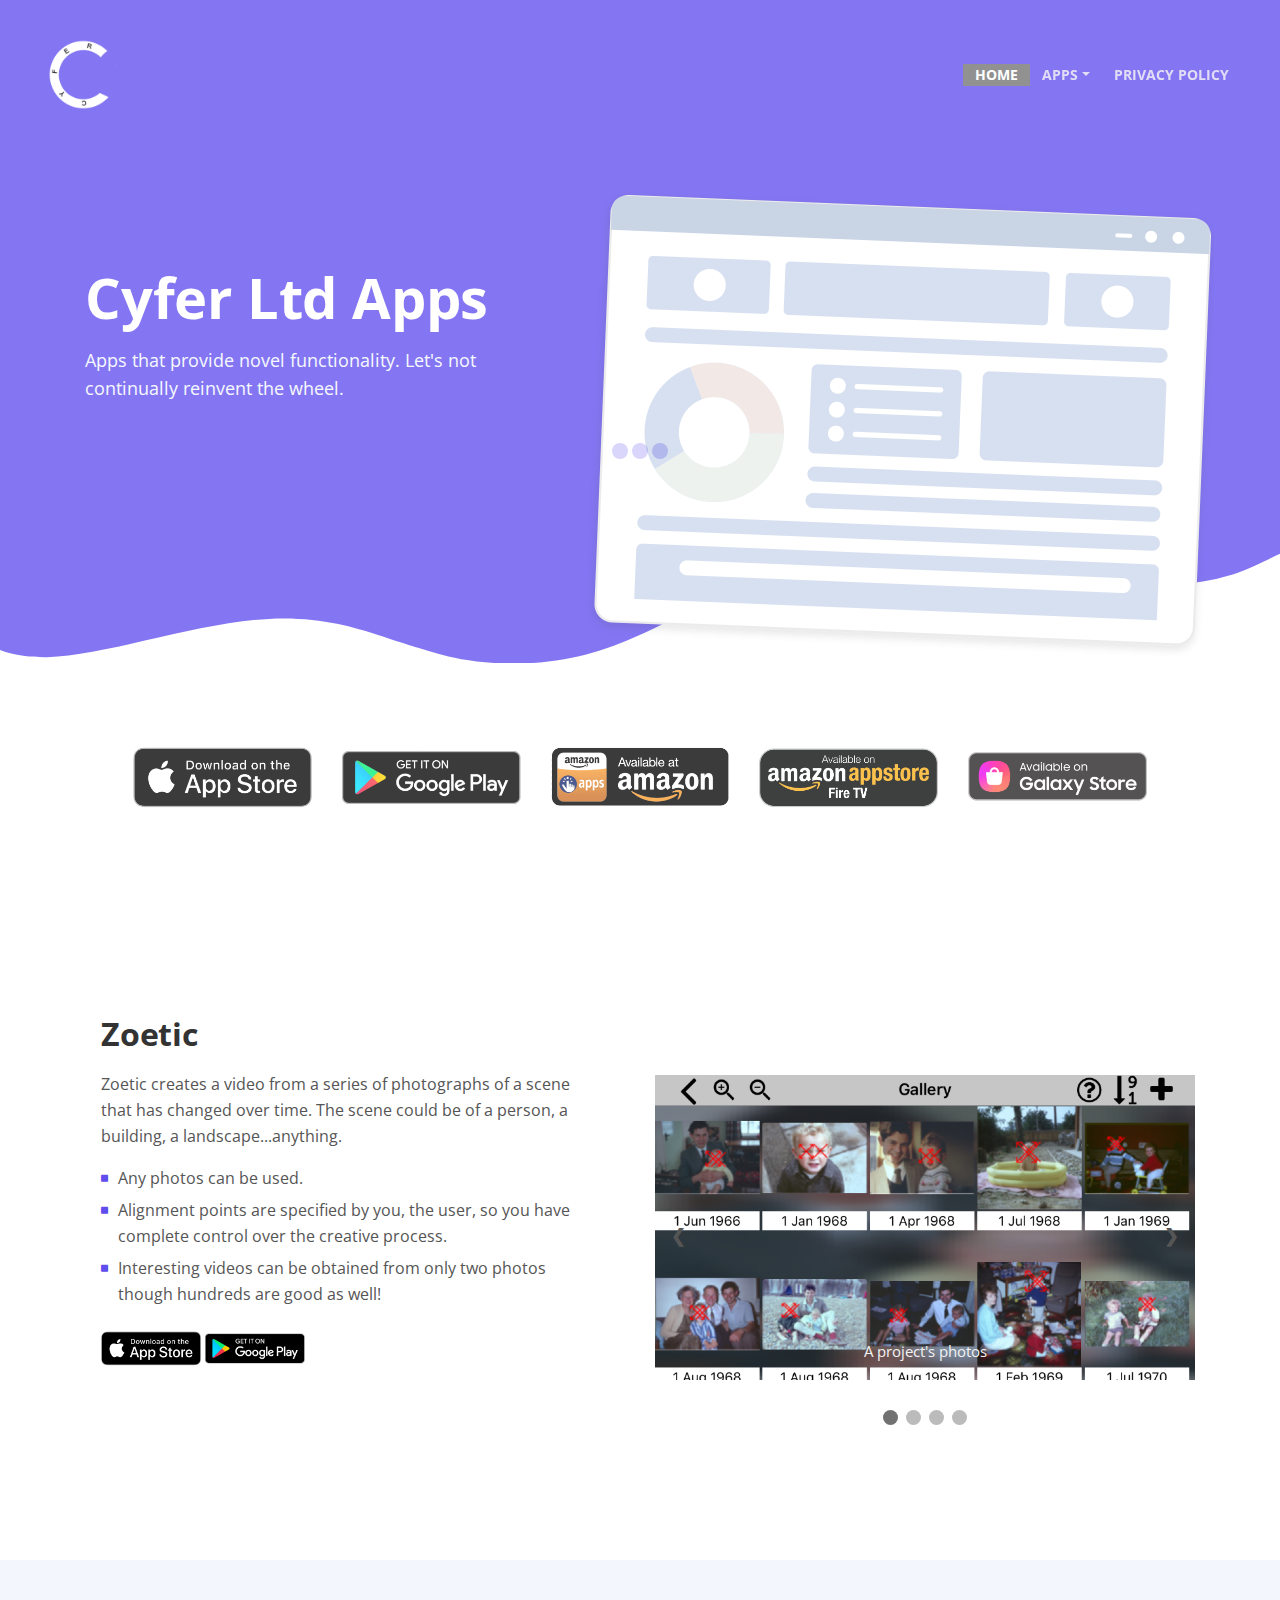
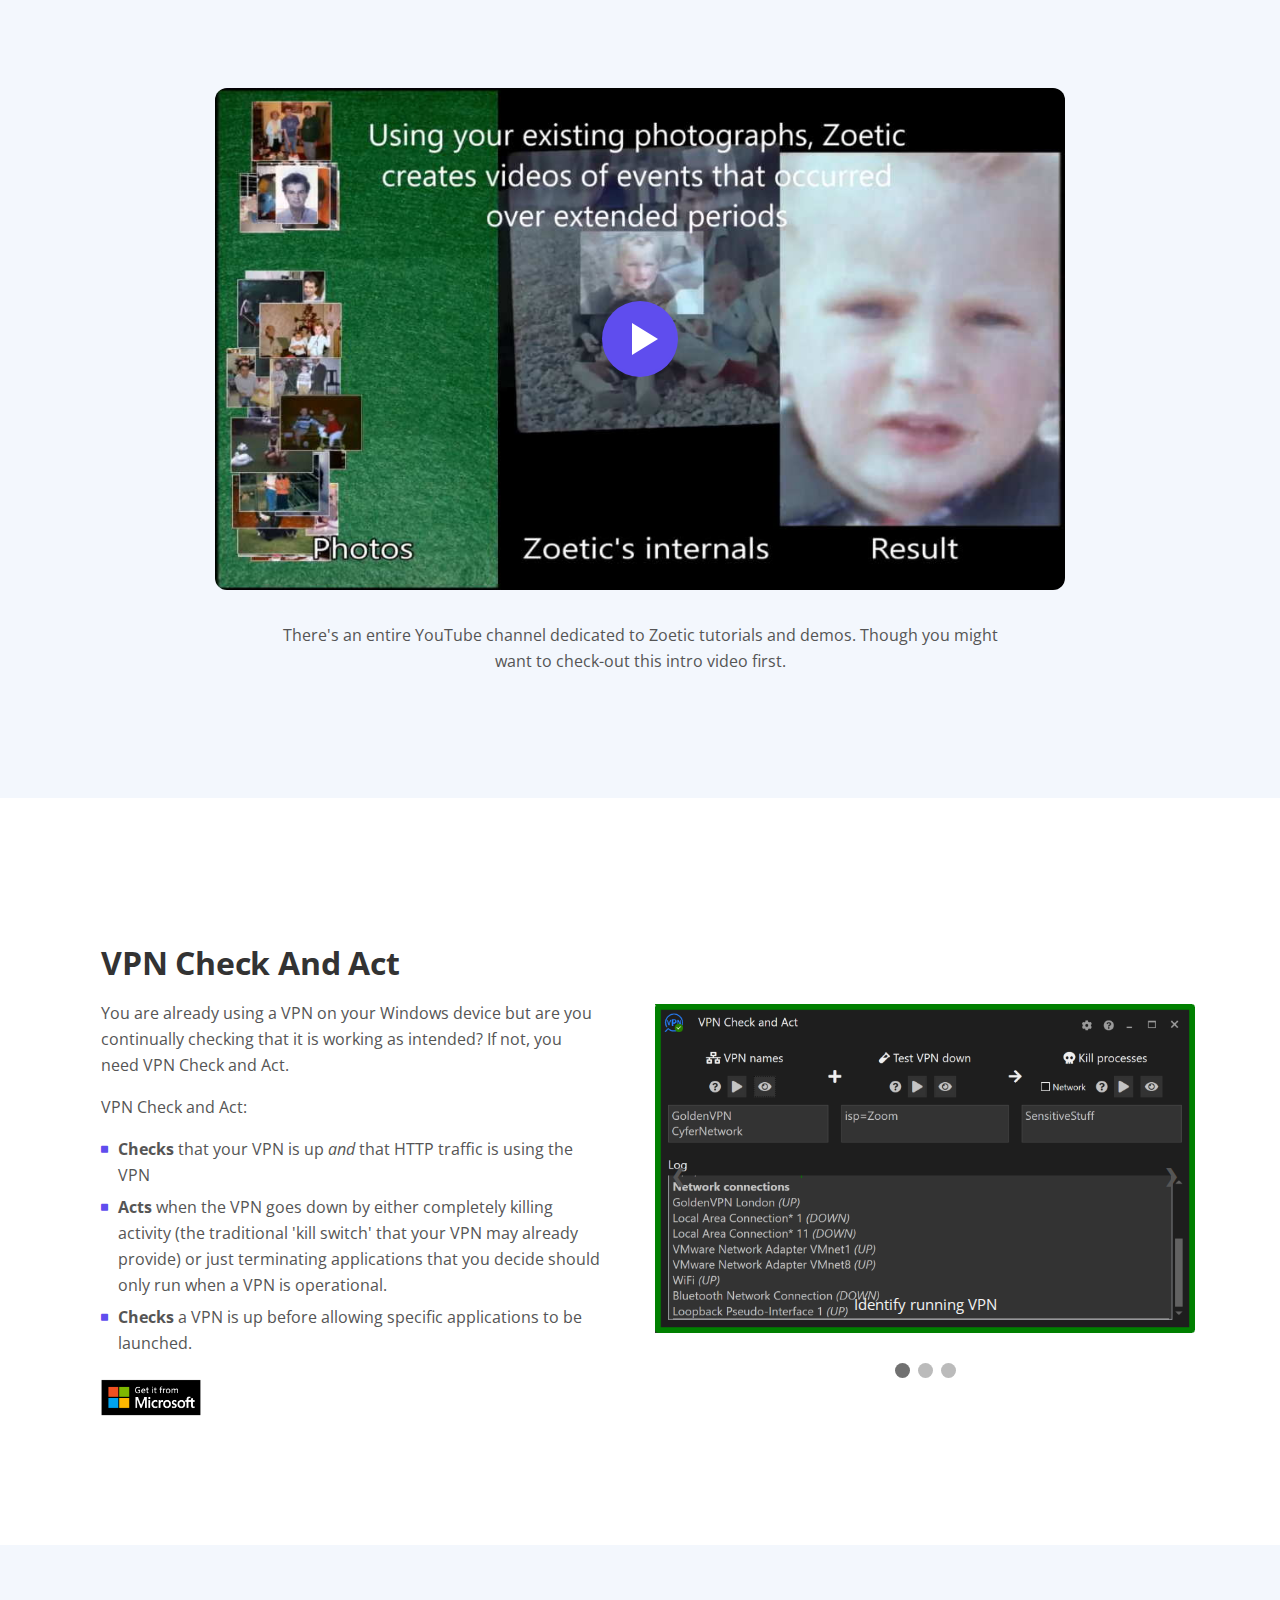
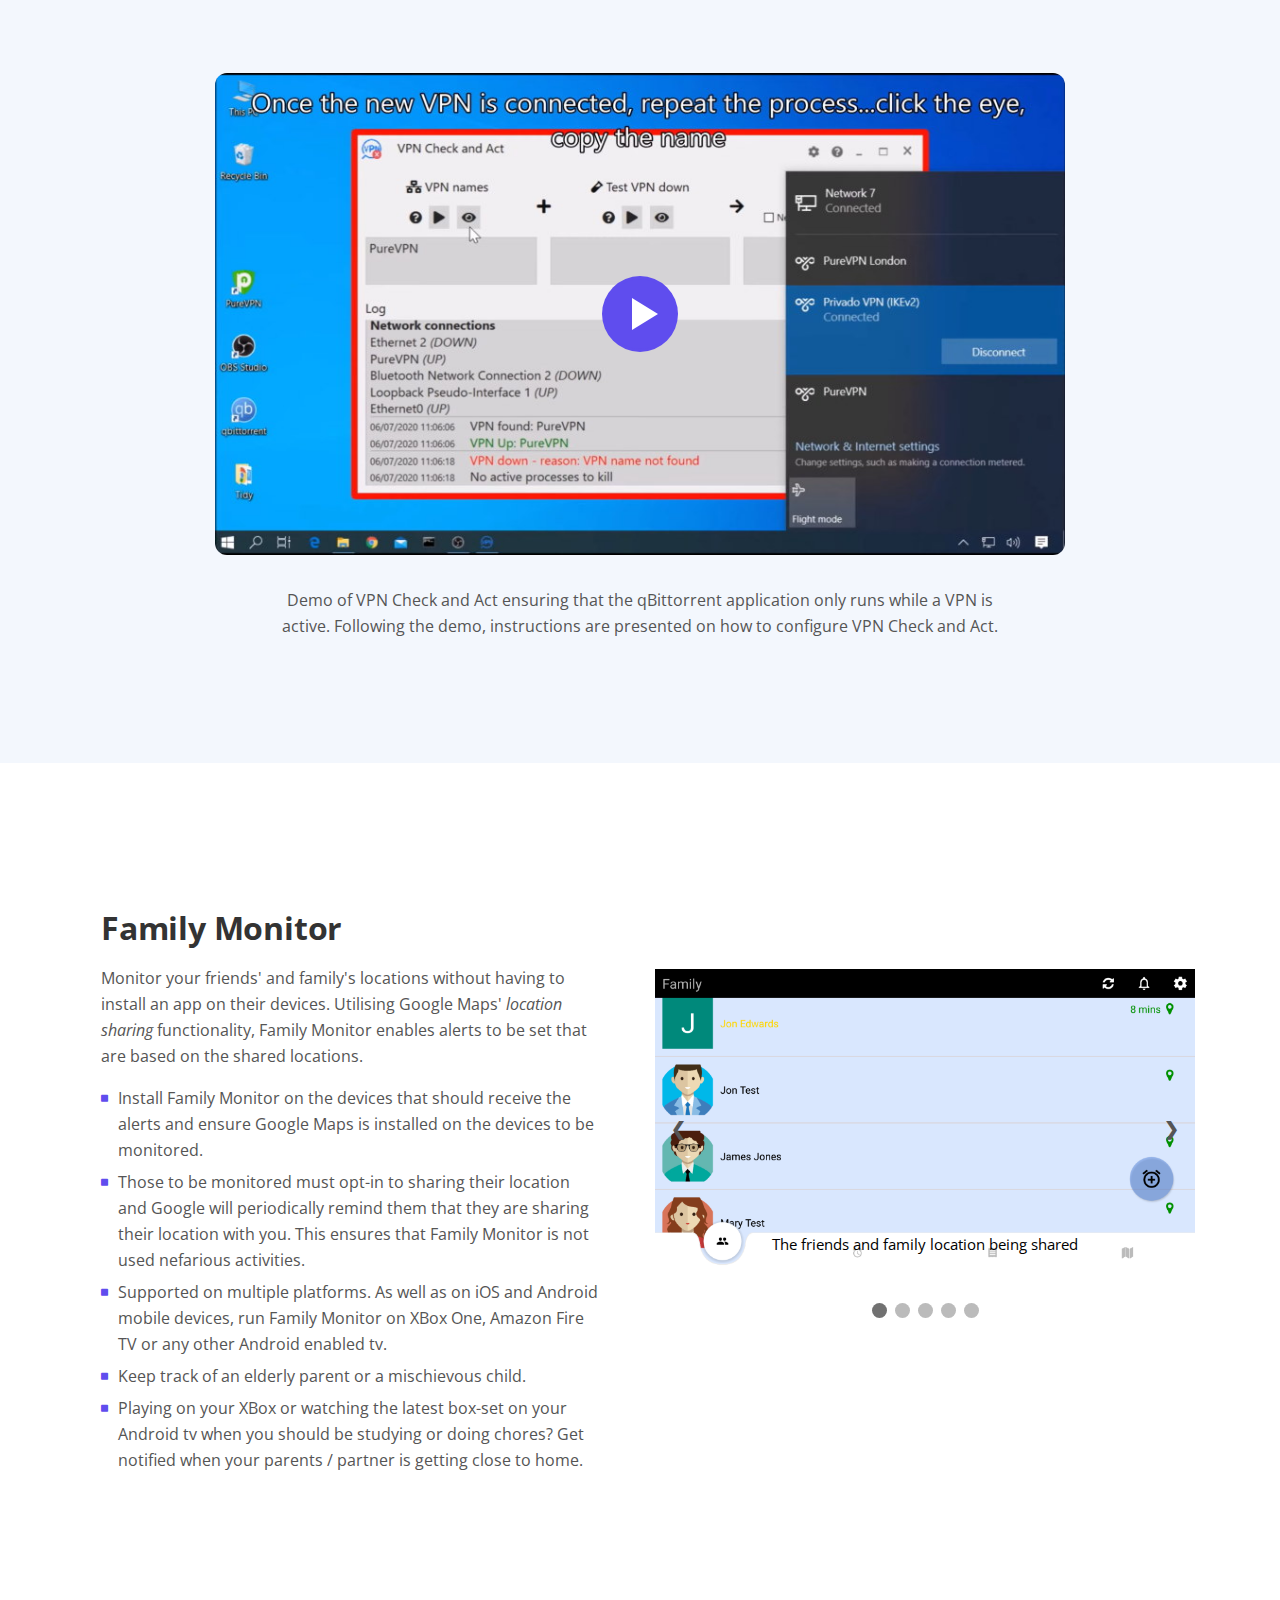
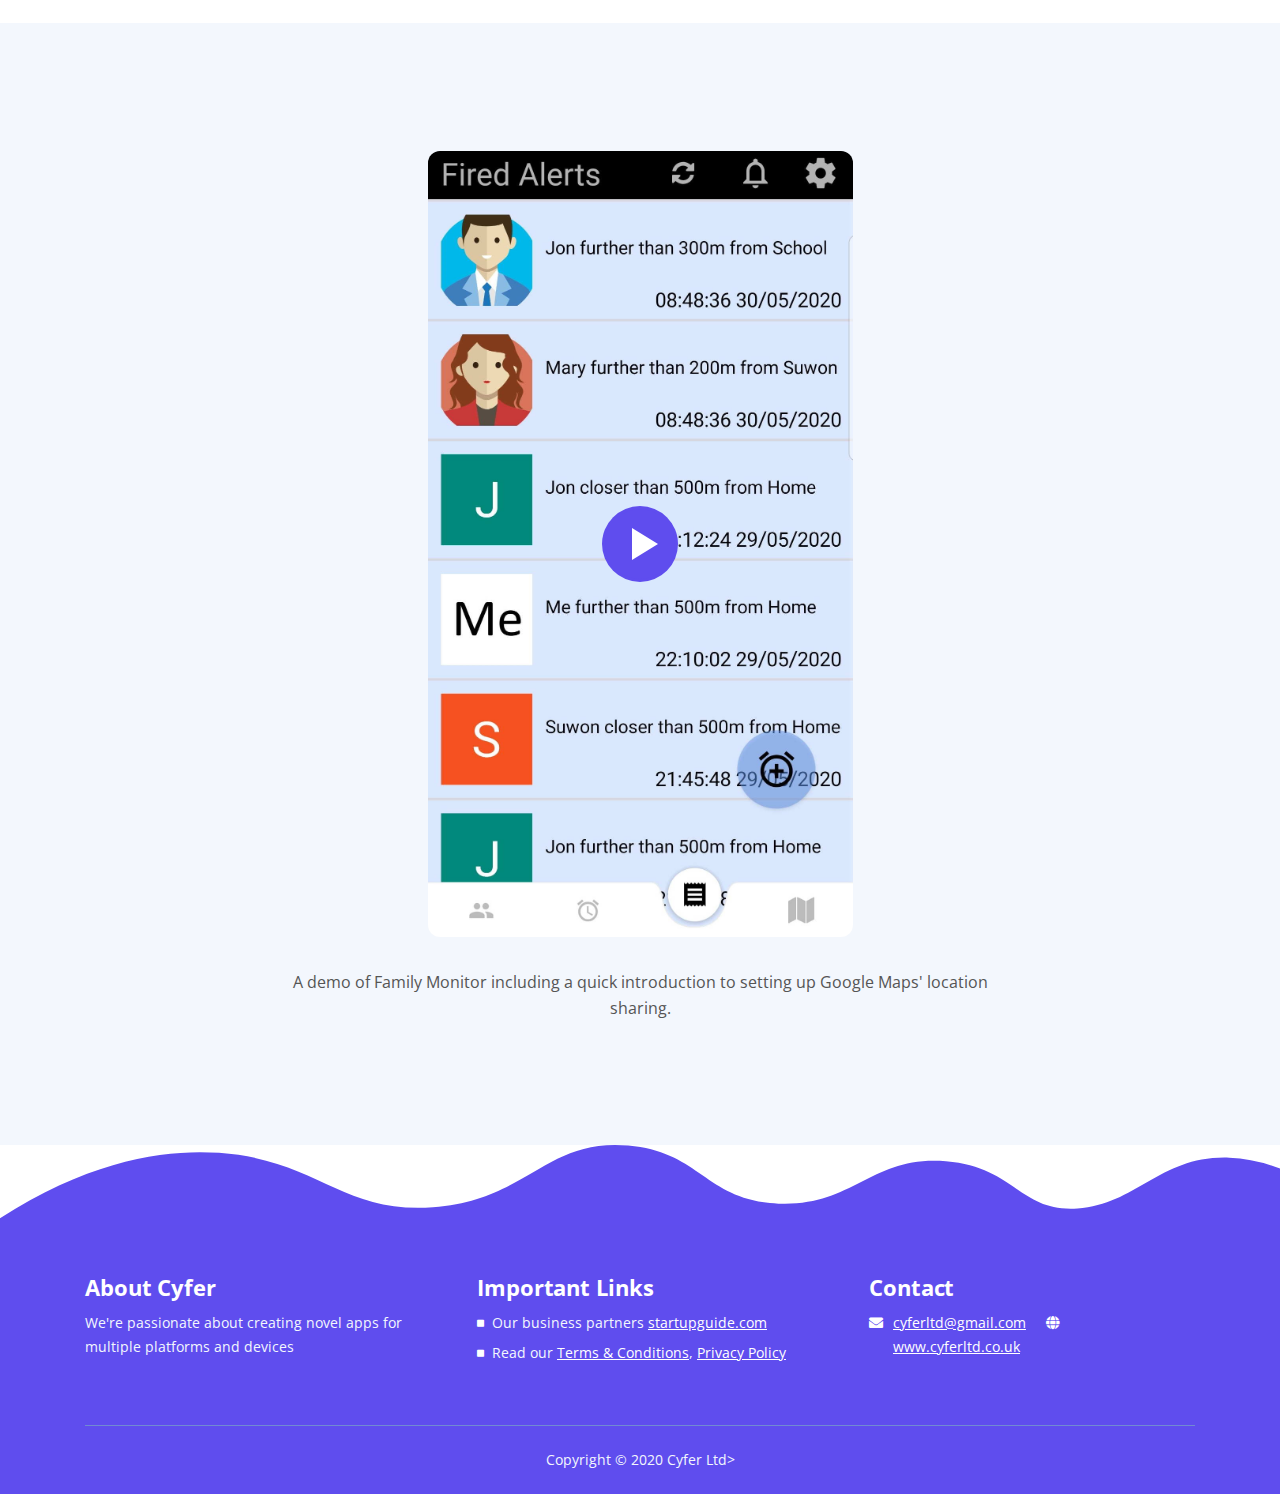
==== commit 93fad301: "familymonitor video" ====
--- a/index.html
+++ b/index.html
@@ -195,25 +195,25 @@
 					<br><br><br>
 					<div class="slideshow-container" onclick="pause()" >
 						<div class="mySlides1 fadeslideshow">
-						  <div class="numbertext">1 / 4</div>
+						  <div class="numbertext"></div>
 						  <img src="images/zoeticscreenshots/img1.png" style="width:100%">
 						  <div class="text">A project's photos</div>
 						</div>
 
 						<div class="mySlides1 fadeslideshow">
-						  <div class="numbertext">2 / 4</div>
+						  <div class="numbertext"></div>
 						  <img src="images/zoeticscreenshots/img2.png" style="width:100%">
 						  <div class="text">Marking a photo with alignment points</div>
 						</div>
 
 						<div class="mySlides1 fadeslideshow">
-						  <div class="numbertext">3 / 4</div>
+						  <div class="numbertext"></div>
 						  <img src="images/zoeticscreenshots/img3.png" style="width:100%">
 						  <div class="text">Select a project to work on</div>
 						</div>
 
 						<div class="mySlides1 fadeslideshow">
-						  <div class="numbertext">4 / 4</div>
+						  <div class="numbertext"></div>
 						  <img src="images/zoeticscreenshots/img4.png" style="width:100%" >
 						  <div class="text">Marking the area of interest</div>
 						</div>
@@ -300,19 +300,19 @@
 					<br><br><br>
 					<div class="slideshow-container" onclick="pause()">
 						<div class="mySlides2 fadeslideshow">
-						  <div class="numbertext">1 / 3</div>
+						  <div class="numbertext"></div>
 						  <img src="images/vpncheckandactscreenshots/screenshot1.png" style="width:100%">
 						  <div class="text">Identify running VPN</div>
 						</div>
 
 						<div class="mySlides2 fadeslideshow">
-						  <div class="numbertext">2 / 3</div>
+						  <div class="numbertext"></div>
 						  <img src="images/vpncheckandactscreenshots/screenshot5.png" style="width:100%">
 						  <div class="text">Identify application to terminate if VPN goes down</div>
 						</div>
 
 						<div class="mySlides2 fadeslideshow">
-						  <div class="numbertext">3 / 3</div>
+						  <div class="numbertext"></div>
 						  <img src="images/vpncheckandactscreenshots/screenshot8.png" style="width:100%">
 						  <div class="text">VPN goes does and application is terminated</div>
 						</div>
@@ -405,33 +405,33 @@
 					<br><br><br>
 					<div class="slideshow-container" onclick="pause()">
 						<div class="mySlides3 fadeslideshow">
-						  <div class="numbertext">1 / 5</div>
+						  <div class="numbertext"></div>
 						  <img src="images/familymonitorscreenshots/s1.png" style="width:100%">
-						  <div class="text">A project's photos</div>
+						  <div class="text" style="color:black">The friends and family location being shared</div>
 						</div>
 
 						<div class="mySlides3 fadeslideshow">
-						  <div class="numbertext">2 / 5</div>
+						  <div class="numbertext"></div>
 						  <img src="images/familymonitorscreenshots/s2a.png" style="width:100%">
-						  <div class="text">Marking a photo with alignment points</div>
+						  <div class="text" style="color:black">The alerts that have been created</div>
 						</div>
 
 						<div class="mySlides3 fadeslideshow">
-						  <div class="numbertext">3 / 5</div>
+						  <div class="numbertext"></div>
 						  <img src="images/familymonitorscreenshots/s3.png" style="width:100%">
-						  <div class="text">Select a project to work on</div>
+						  <div class="text" style="color:black">Alerts that have fired</div>
 						</div>
 
 						<div class="mySlides3 fadeslideshow">
-						  <div class="numbertext">4 / 5</div>
+						  <div class="numbertext"></div>
 						  <img src="images/familymonitorscreenshots/s4.png" style="width:100%">
-						  <div class="text">Marking the area of interest</div>
+						  <div class="text" style="color:black">Map showing alert location</div>
 						</div>
 
 						<div class="mySlides3 fadeslideshow">
-						  <div class="numbertext">5 / 5</div>
+						  <div class="numbertext"></div>
 						  <img src="images/familymonitorscreenshots/snew.png" style="width:100%">
-						  <div class="text">Marking the area of interest</div>
+						  <div class="text" style="color:black">Creating a new alert</div>
 						</div>
 						<a class="prev" onclick="plusSlides(-1,2)">&#10094;</a>
 						<a class="next" onclick="plusSlides(1,2)">&#10095;</a>
@@ -467,8 +467,8 @@
                     <!-- Video Preview -->
                     <div class="image-container">
                         <div class="video-wrapper">
-                            <a class="popup-youtube" href="https://www.youtube.com/watch?v=2zfV6eAqExg" data-effect="fadeIn">
-                                <img class="img-fluid" src="images/zoeticvideo.jpg" alt="alternative">
+                            <a class="popup-youtube" href="https://youtu.be/rWw2RqJ-wVs" data-effect="fadeIn">
+                                <img class="img-fluid" src="images/familymonitorscreenshots/firedalerts.jpg" style="width:50%" alt="alternative">
                                 <span class="video-play-button">
                                     <span></span>
                                 </span>
@@ -477,7 +477,7 @@
                     </div> <!-- end of image-container -->
                     <!-- end of video preview -->
 
-                    <div class="p-heading">There's an entire YouTube channel dedicated to Zoetic tutorials and demos. Though you might want to check-out this intro video first.</div>        
+                    <div class="p-heading">A demo of Family Monitor including a quick introduction to setting up Google Maps' location sharing.</div>        
                 </div> <!-- end of col -->
             </div> <!-- end of row -->
         </div> <!-- end of container -->
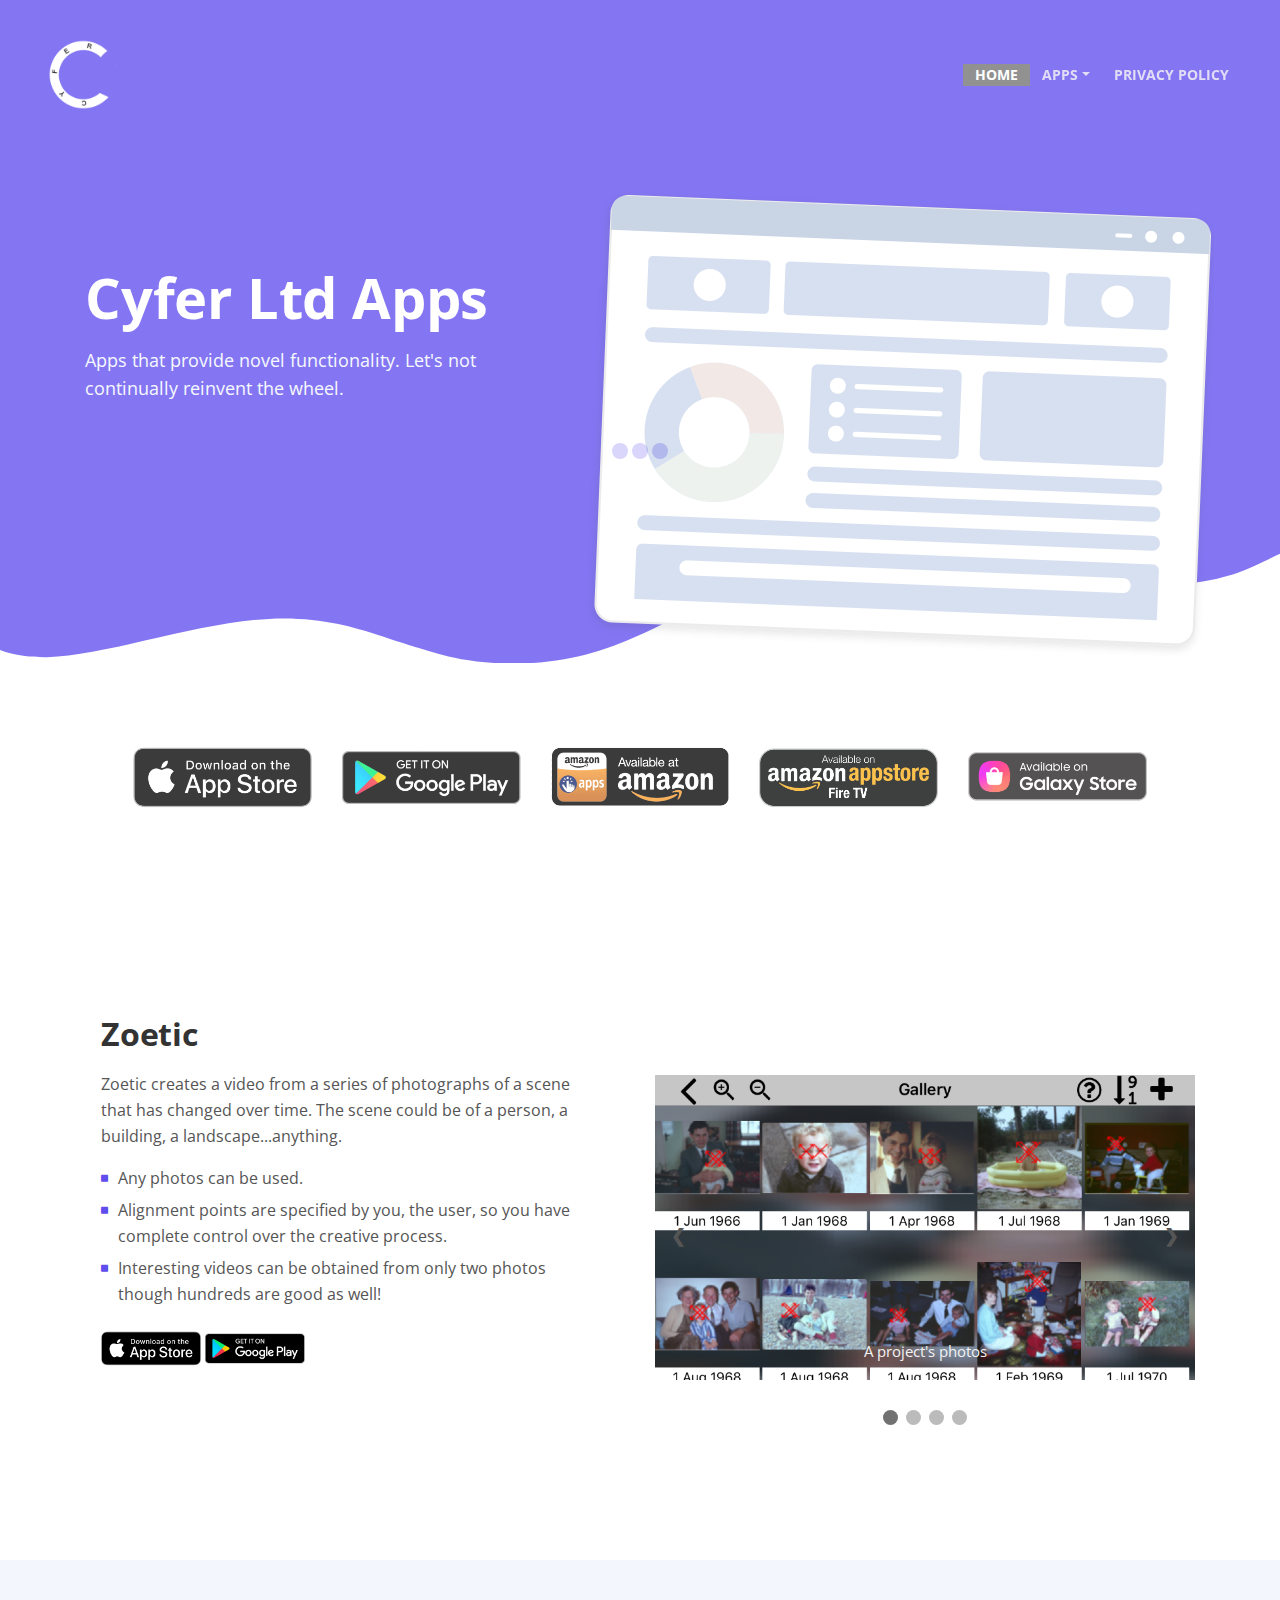
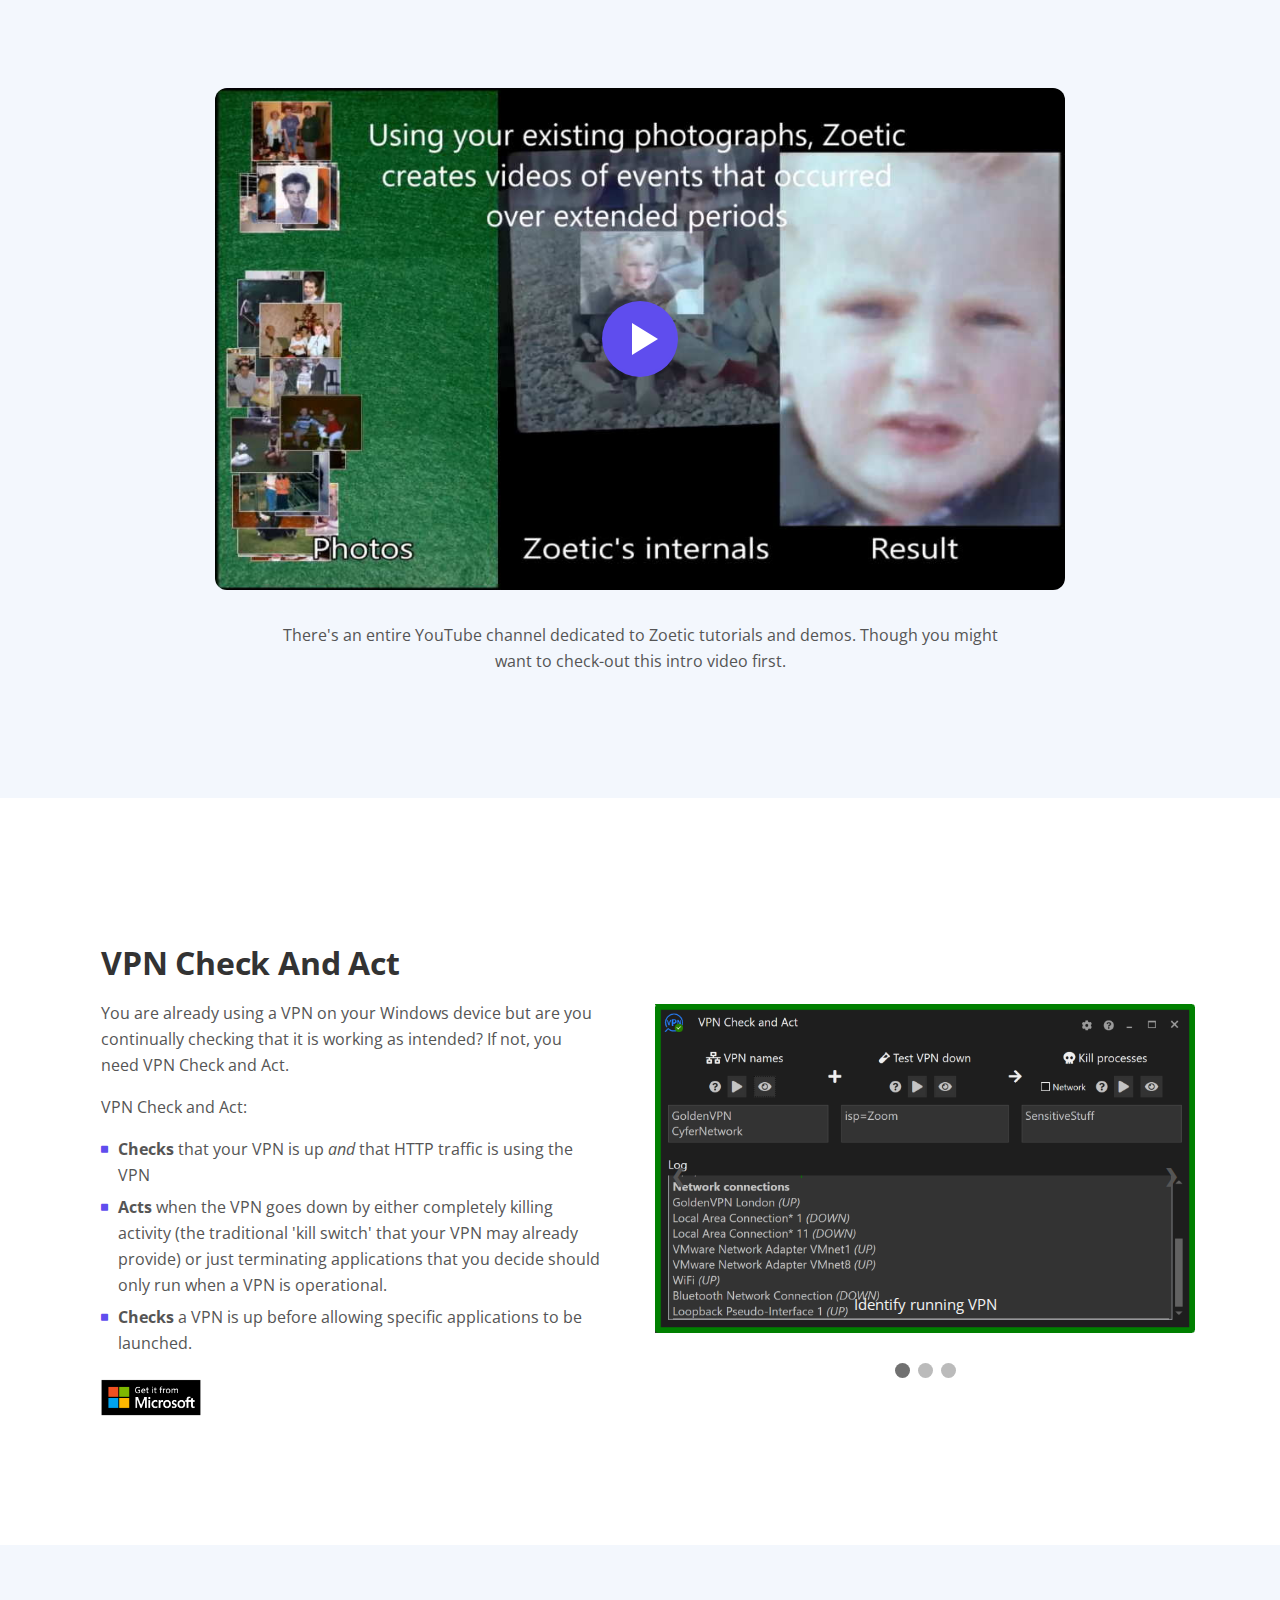
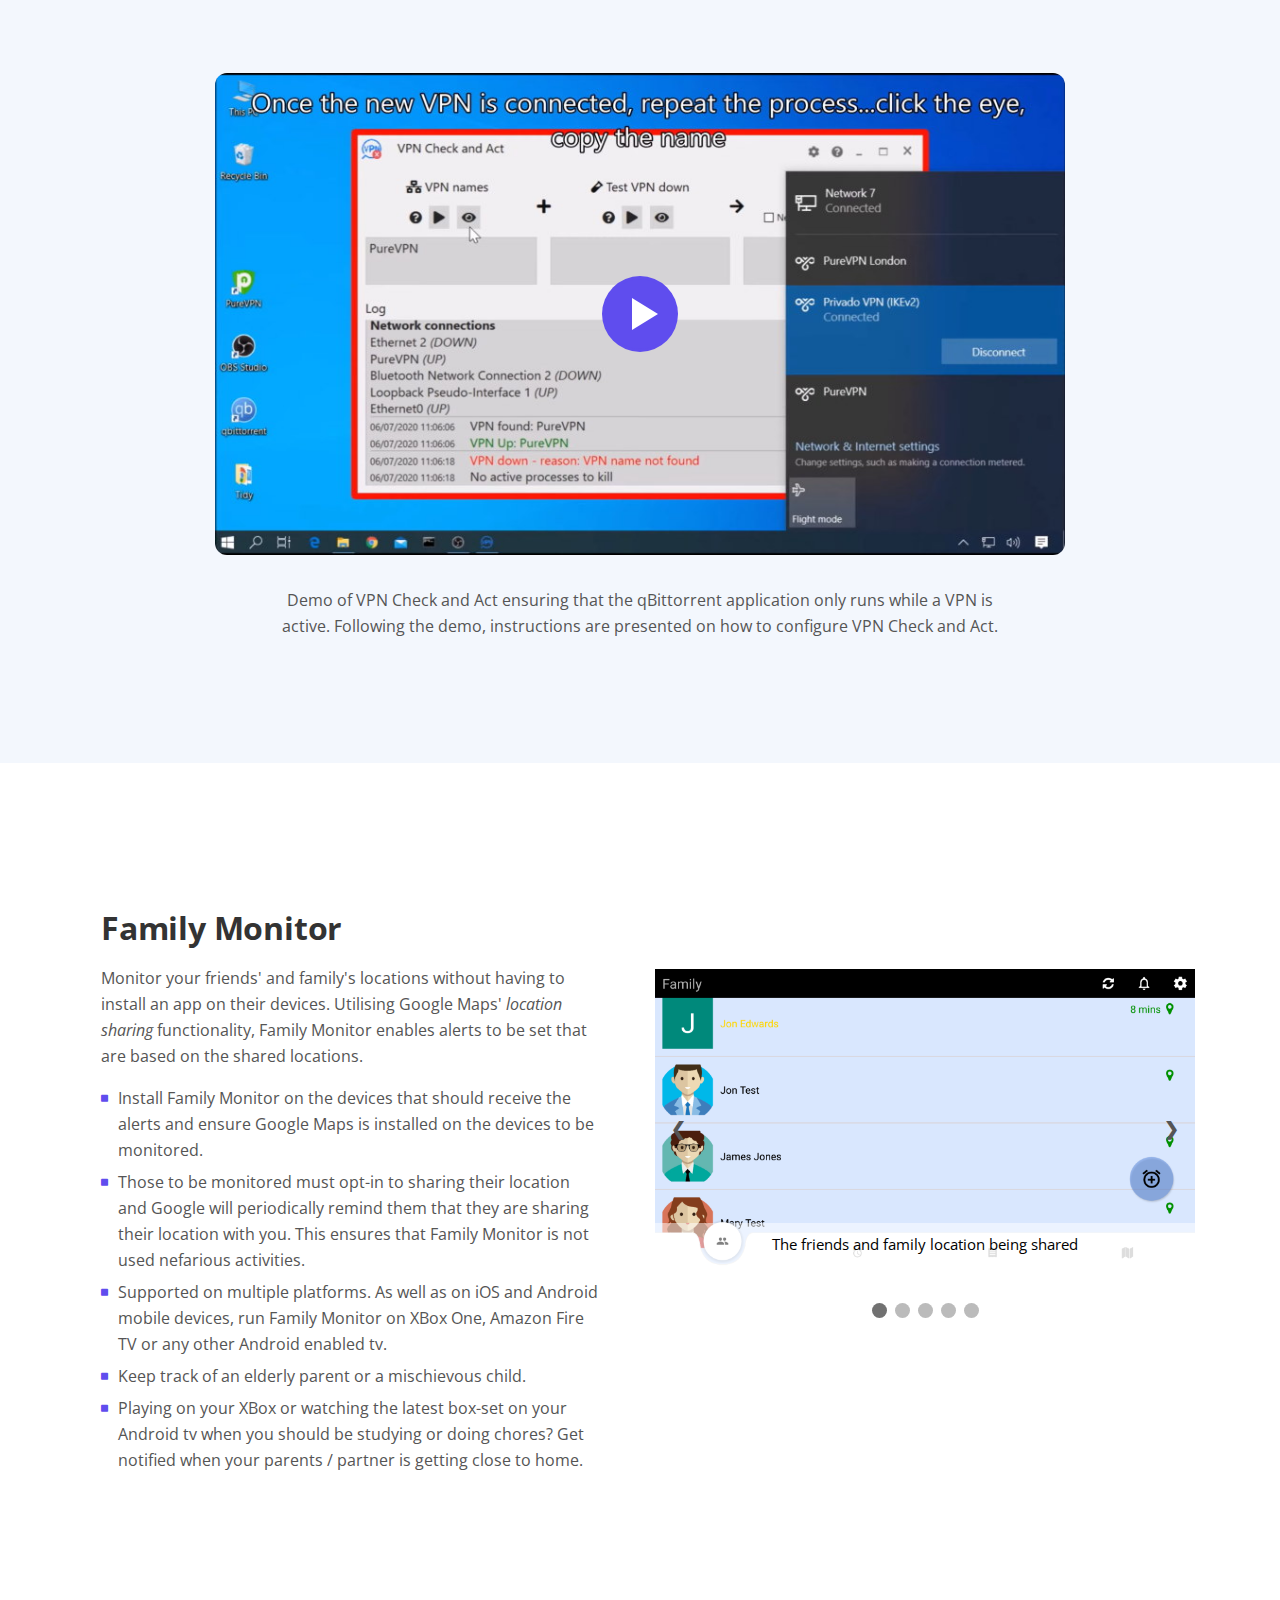
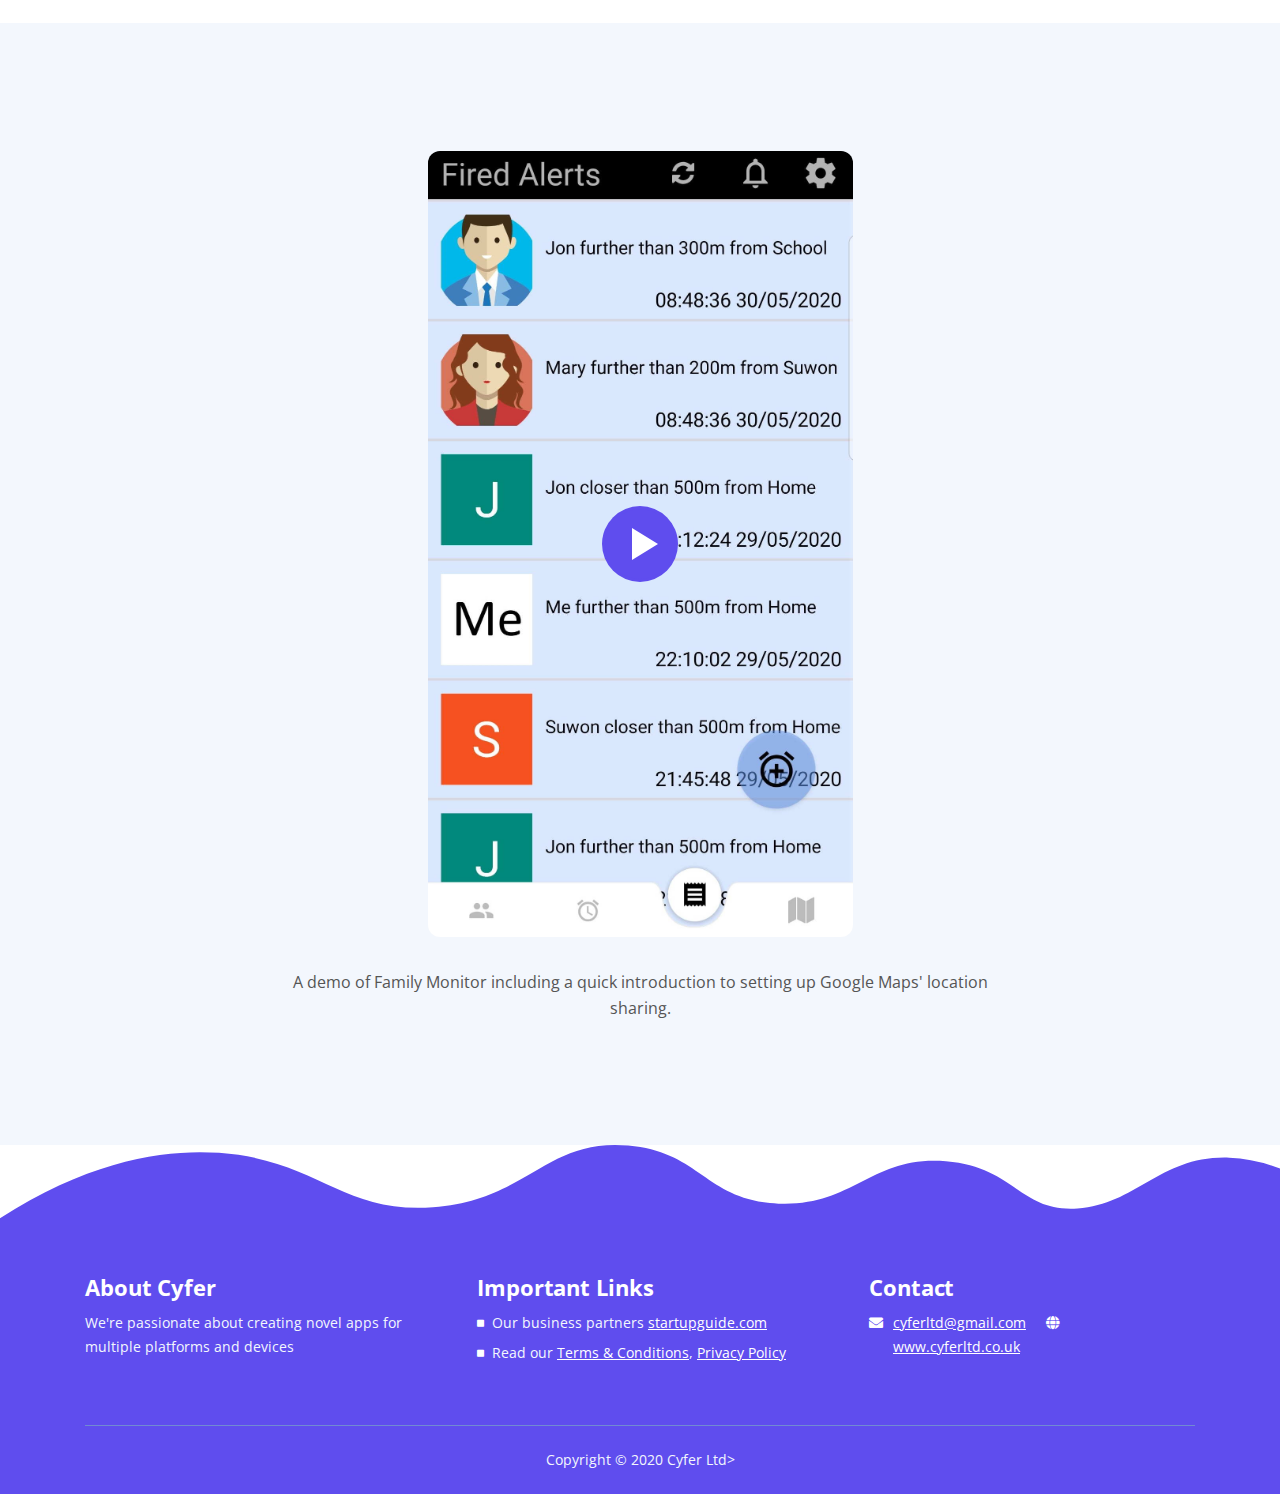
==== commit c65273db: "Update index.html" ====
--- a/index.html
+++ b/index.html
@@ -407,31 +407,31 @@
 						<div class="mySlides3 fadeslideshow">
 						  <div class="numbertext"></div>
 						  <img src="images/familymonitorscreenshots/s1.png" style="width:100%">
-						  <div class="text" style="color:black">The friends and family location being shared</div>
+						  <div class="text" style="color:black; background-color:rgba(255, 255, 255, 0.5);">The friends and family location being shared</div>
 						</div>
 
 						<div class="mySlides3 fadeslideshow">
 						  <div class="numbertext"></div>
 						  <img src="images/familymonitorscreenshots/s2a.png" style="width:100%">
-						  <div class="text" style="color:black">The alerts that have been created</div>
+						  <div class="text" style="color:black; background-color:rgba(255, 255, 255, 0.5);">The alerts that have been created</div>
 						</div>
 
 						<div class="mySlides3 fadeslideshow">
 						  <div class="numbertext"></div>
 						  <img src="images/familymonitorscreenshots/s3.png" style="width:100%">
-						  <div class="text" style="color:black">Alerts that have fired</div>
+						  <div class="text" style="color:black; background-color:rgba(255, 255, 255, 0.5);">Alerts that have fired</div>
 						</div>
 
 						<div class="mySlides3 fadeslideshow">
 						  <div class="numbertext"></div>
 						  <img src="images/familymonitorscreenshots/s4.png" style="width:100%">
-						  <div class="text" style="color:black">Map showing alert location</div>
+						  <div class="text" style="color:black; background-color:rgba(255, 255, 255, 0.5);">Map showing alert location</div>
 						</div>
 
 						<div class="mySlides3 fadeslideshow">
 						  <div class="numbertext"></div>
 						  <img src="images/familymonitorscreenshots/snew.png" style="width:100%">
-						  <div class="text" style="color:black">Creating a new alert</div>
+						  <div class="text" style="color:black; background-color:rgba(255, 255, 255, 0.5);">Creating a new alert</div>
 						</div>
 						<a class="prev" onclick="plusSlides(-1,2)">&#10094;</a>
 						<a class="next" onclick="plusSlides(1,2)">&#10095;</a>
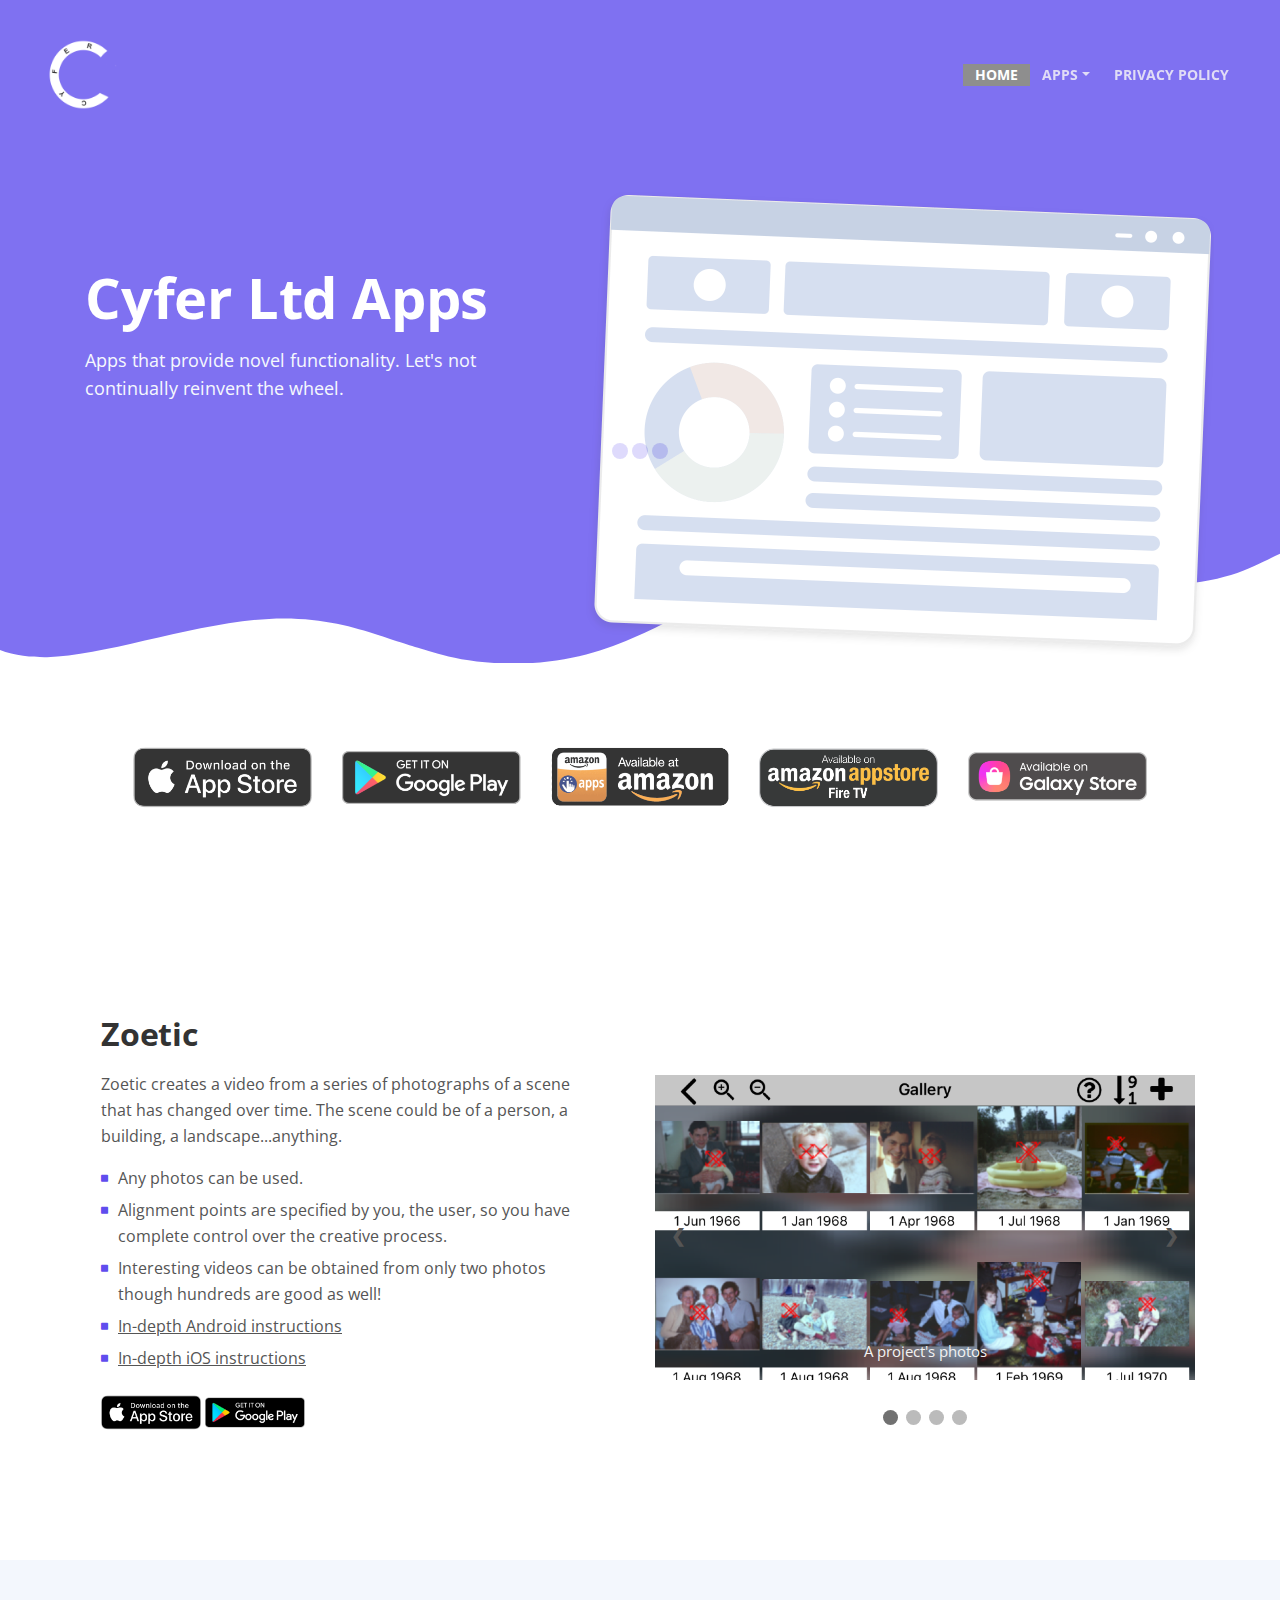
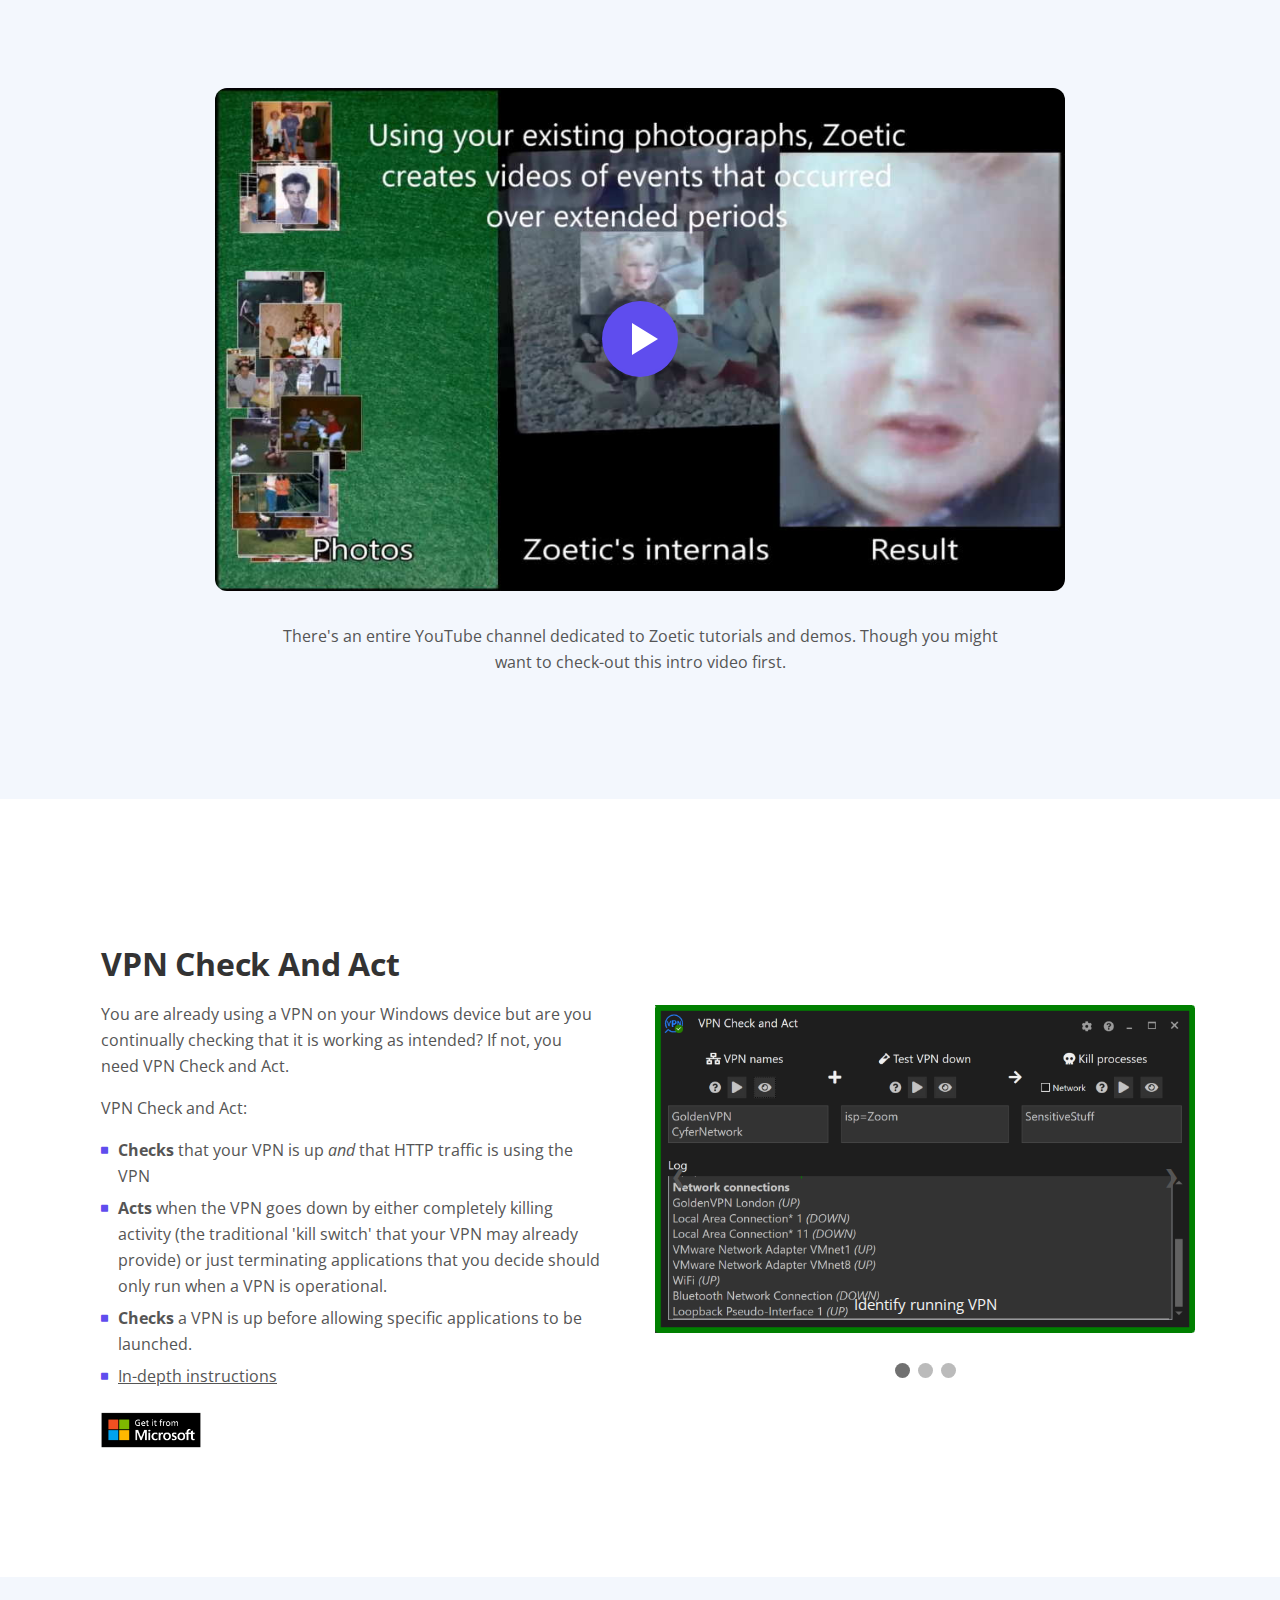
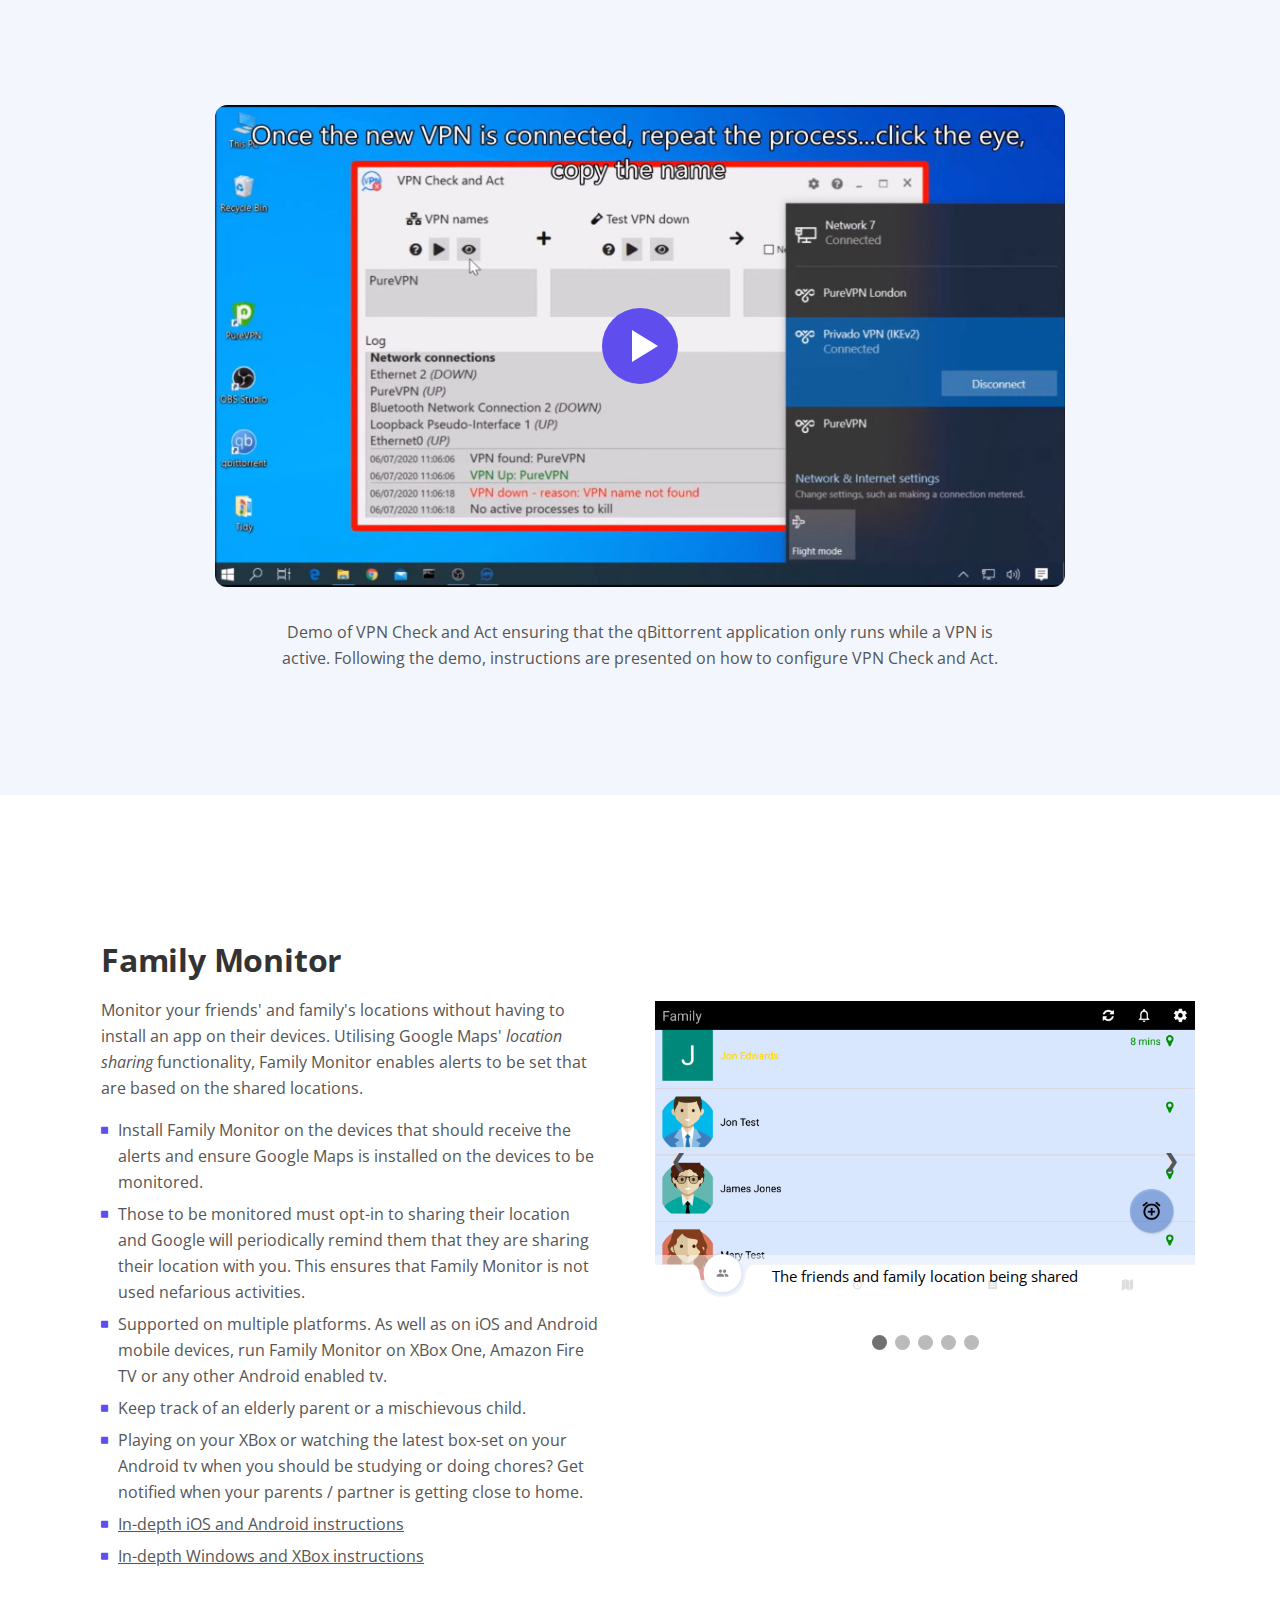
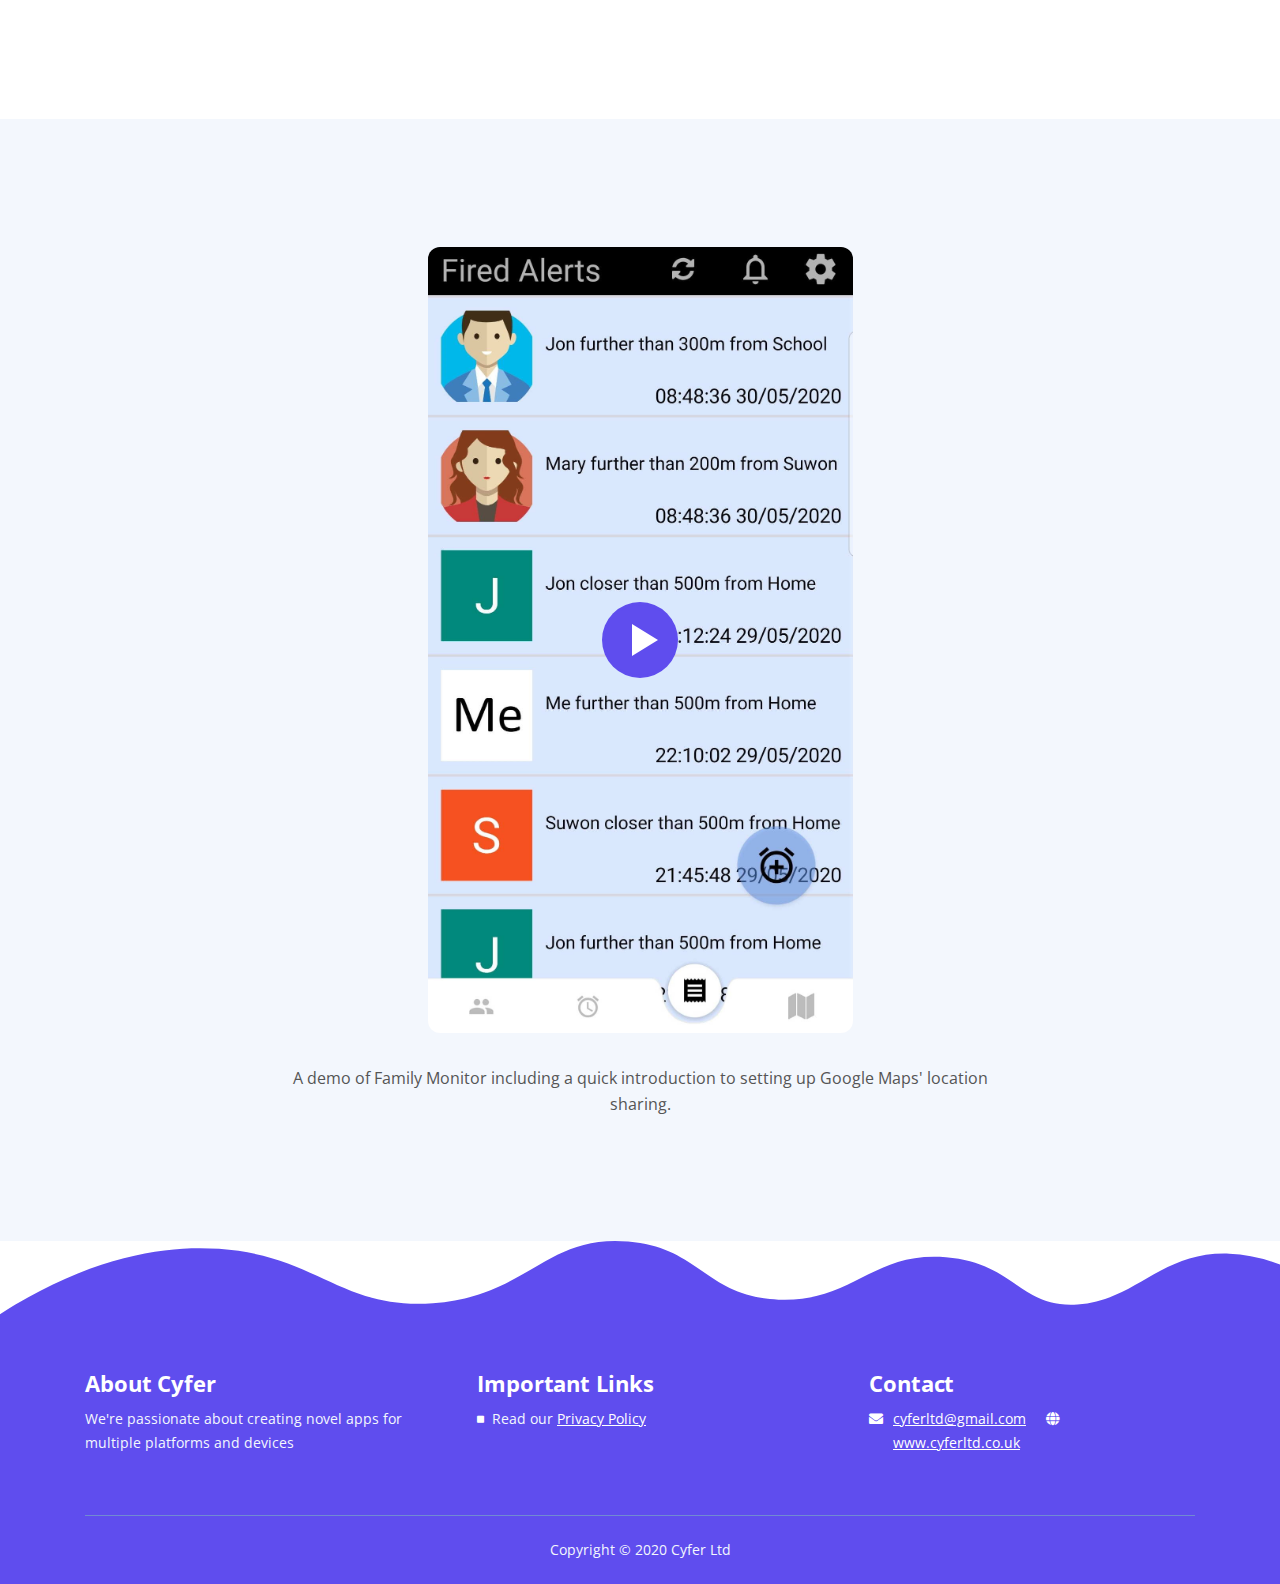
==== commit fe99db2e: "mod" ====
--- a/index.html
+++ b/index.html
@@ -185,6 +185,14 @@
                                 <i class="fas fa-square"></i>
                                 <div class="media-body">Interesting videos can be obtained from only two photos though hundreds are good as well!</div>
                             </li>
+							<li class="media">
+                                <i class="fas fa-square"></i>
+                                <div class="media-body"><a href="https://cyferorg.github.io/zoetic/"> In-depth Android instructions</a> </div>
+                            </li>
+							<li class="media">
+                                <i class="fas fa-square"></i>
+                                <div class="media-body"><a href="https://cyferorg.github.io/zoetic/"> In-depth iOS instructions</a> </div>
+                            </li>
                         </ul>
 						<a href="https://apps.apple.com/us/app/id1463170776">
 						<img src="images/appstore.png" alt="alternative" width="100"></a>
@@ -292,6 +300,10 @@
                                 <i class="fas fa-square"></i>
                                 <div class="media-body"><b>Checks</b> a VPN is up before allowing specific applications to be launched.</div>
                             </li>
+							<li class="media">
+                                <i class="fas fa-square"></i>
+                                <div class="media-body"><a href="https://cyferorg.github.io/VPNCheckAndAct/">In-depth instructions</a> </div>
+                            </li>
                         </ul>
                         <a href="https://www.microsoft.com/p/vpn-check-and-act/9nld01d7r6jv"><img src="images/windowsstore.png" alt="alternative"  width="100"></a>
                     </div> <!-- end of text-container -->
@@ -395,6 +407,14 @@
                             <li class="media">
                                 <i class="fas fa-square"></i>
                                 <div class="media-body">Playing on your XBox or watching the latest box-set on your Android tv when you should be studying or doing chores? Get notified when your parents / partner is getting close to home.</div>
+                            </li>
+							<li class="media">
+                                <i class="fas fa-square"></i>
+                                <div class="media-body"><a href="https://cyferorg.github.io/FamilyMonitor/">In-depth iOS and Android instructions</a> </div>
+                            </li>
+							<li class="media">
+                                <i class="fas fa-square"></i>
+                                <div class="media-body"><a href="https://cyferorg.github.io/FamilyMonitorWindows/">In-depth Windows and XBox instructions</a> </div>
                             </li>
                         </ul>
                         
@@ -506,11 +526,7 @@
                         <ul class="list-unstyled li-space-lg p-small">
                             <li class="media">
                                 <i class="fas fa-square"></i>
-                                <div class="media-body">Our business partners <a class="white" href="#your-link">startupguide.com</a></div>
-                            </li>
-                            <li class="media">
-                                <i class="fas fa-square"></i>
-                                <div class="media-body">Read our <a class="white" href="terms-conditions.html">Terms & Conditions</a>, <a class="white" href="privacy-policy.html">Privacy Policy</a></div>
+                                <div class="media-body">Read our <a class="white" href="privacy-policy.html">Privacy Policy</a></div>
                             </li>
                         </ul>
                     </div>
@@ -543,7 +559,7 @@
         <div class="container">
             <div class="row">
                 <div class="col-lg-12">
-                    <p class="p-small">Copyright © 2020 Cyfer Ltd></p>
+                    <p class="p-small">Copyright © 2020 Cyfer Ltd</p>
                 </div> <!-- end of col -->
             </div> <!-- enf of row -->
         </div> <!-- end of container -->
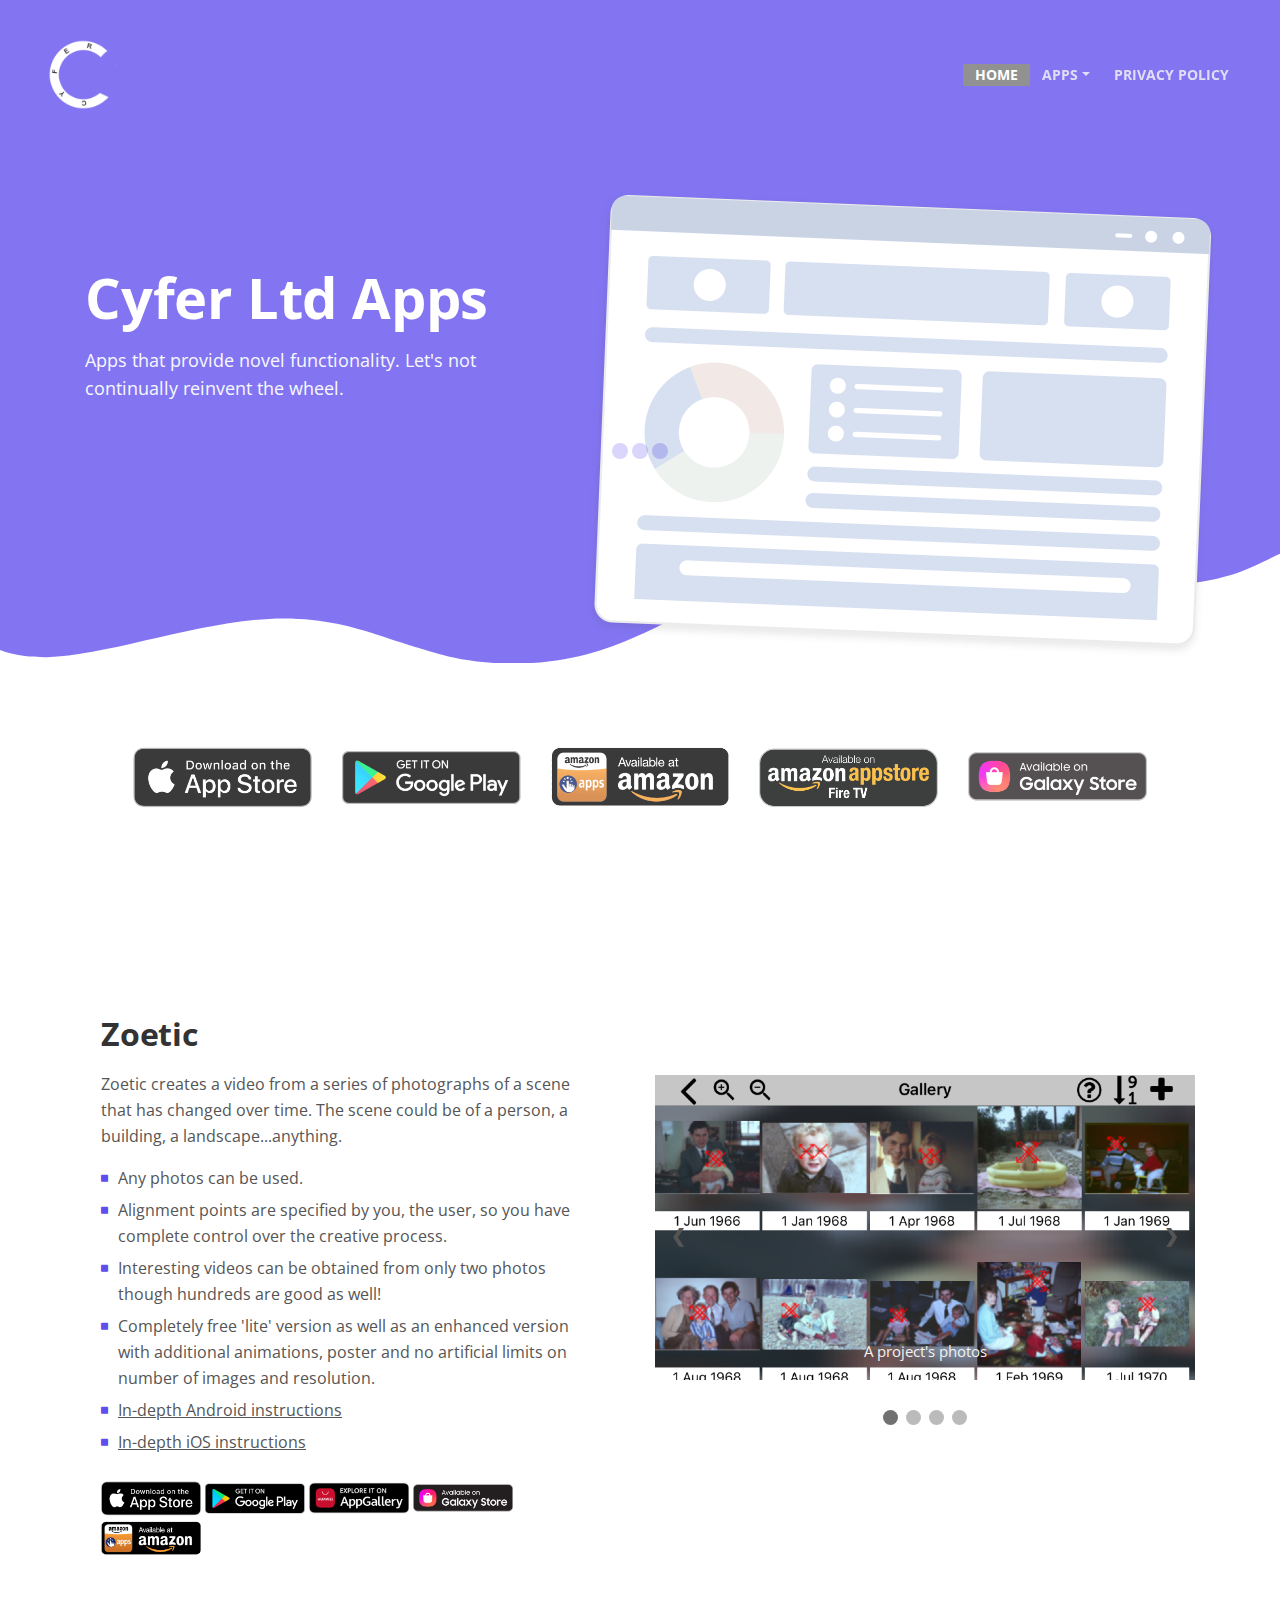
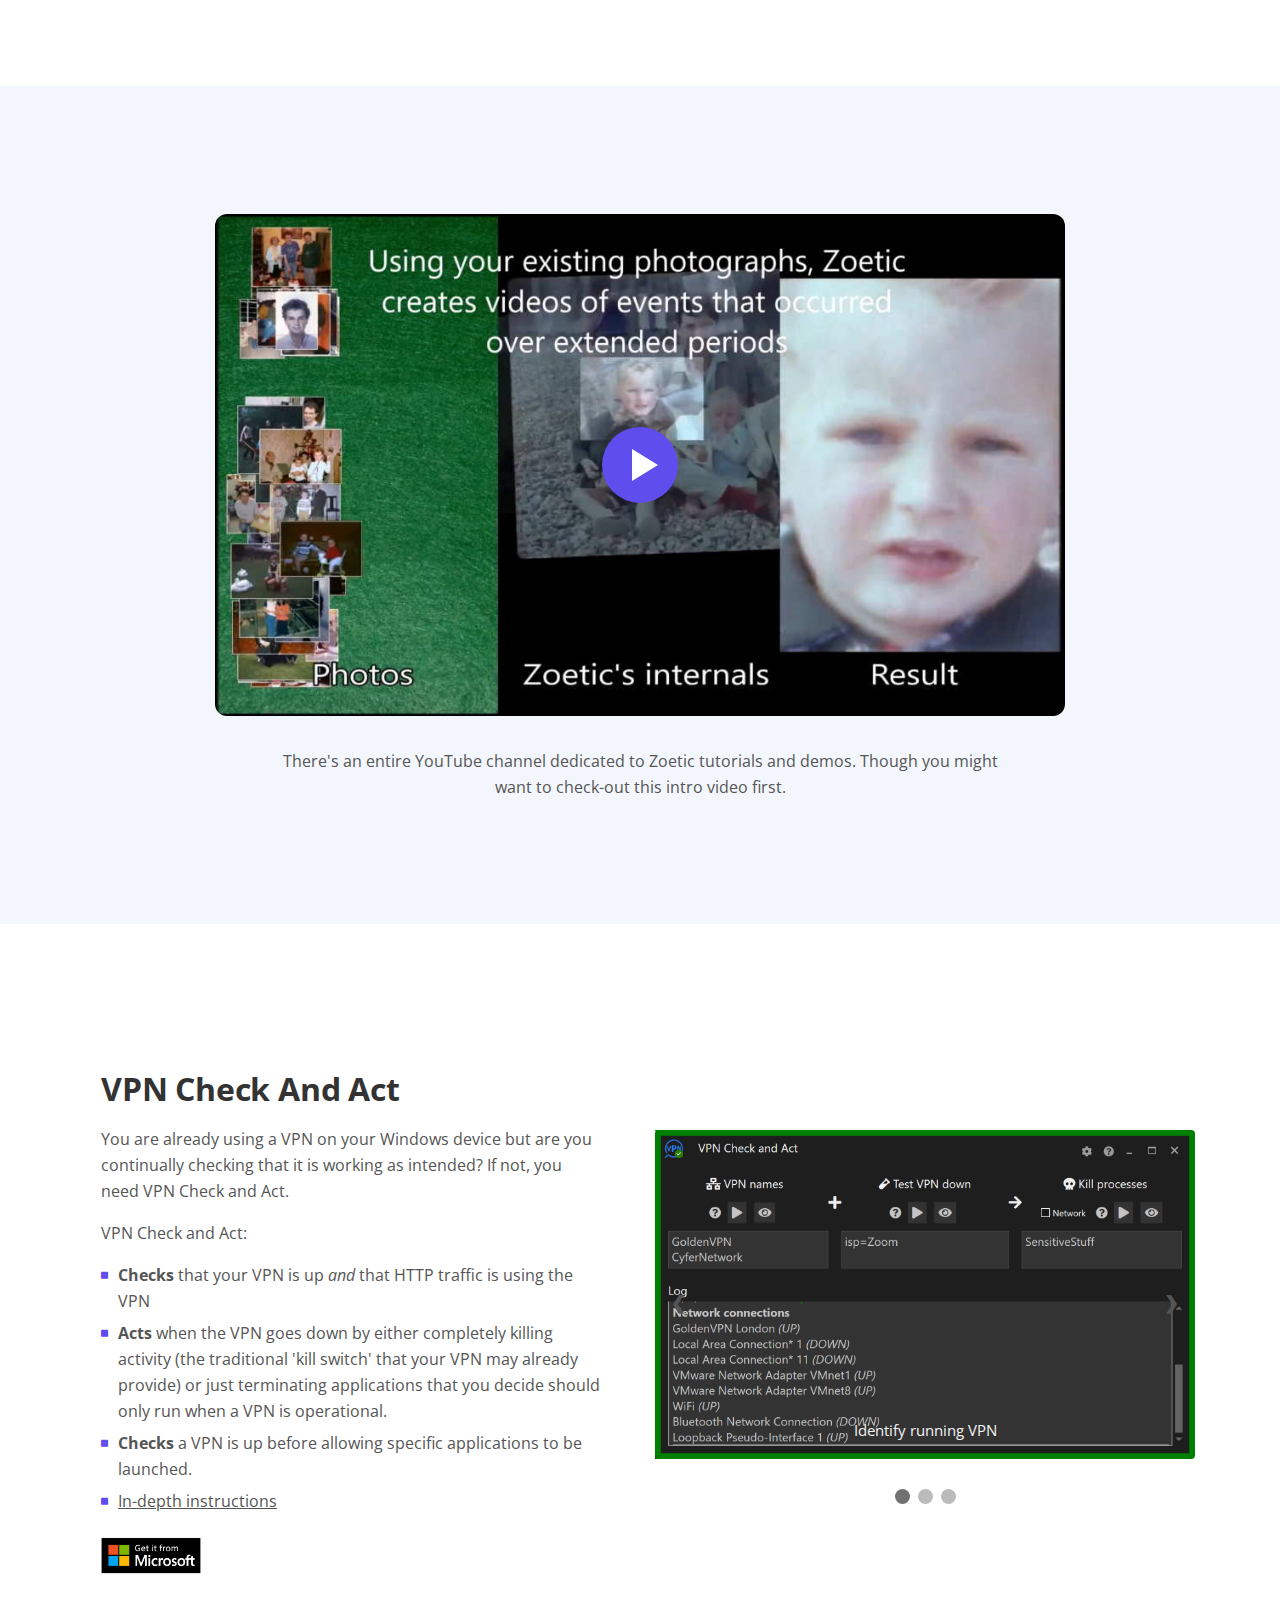
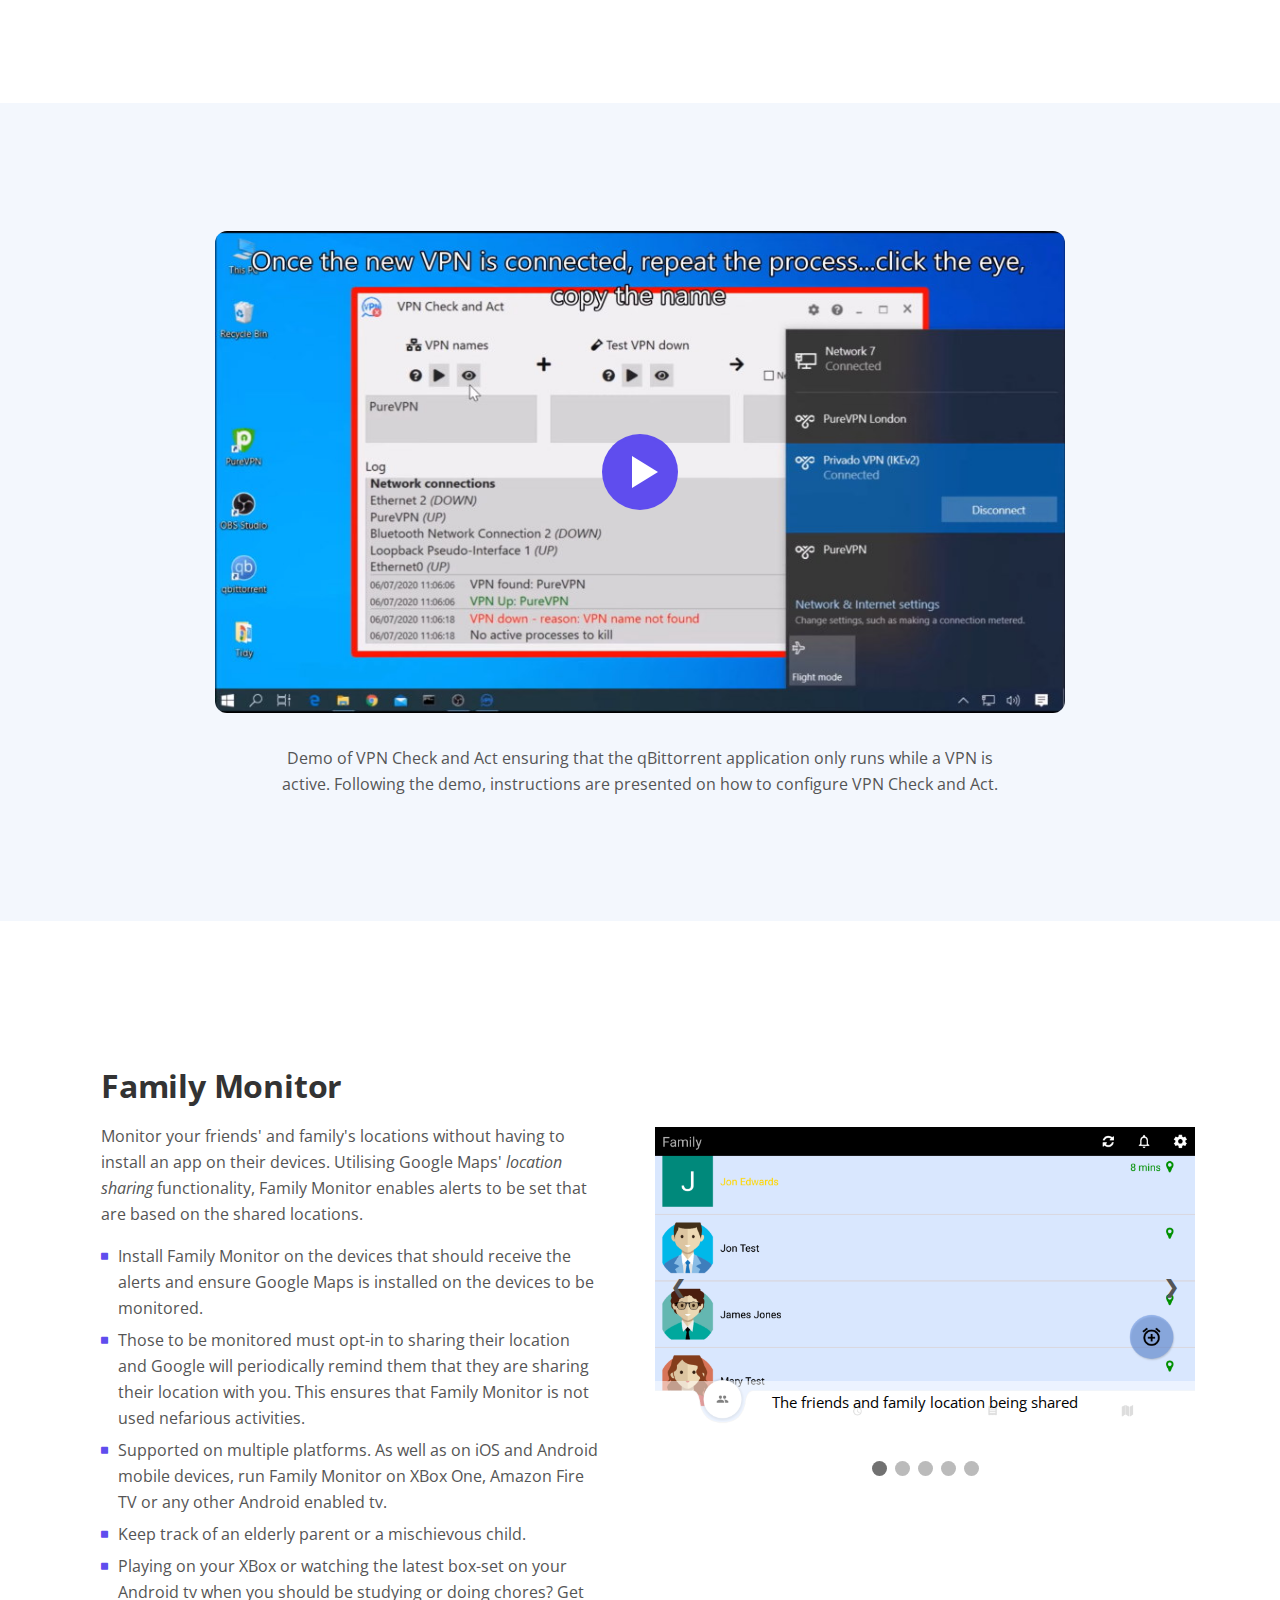
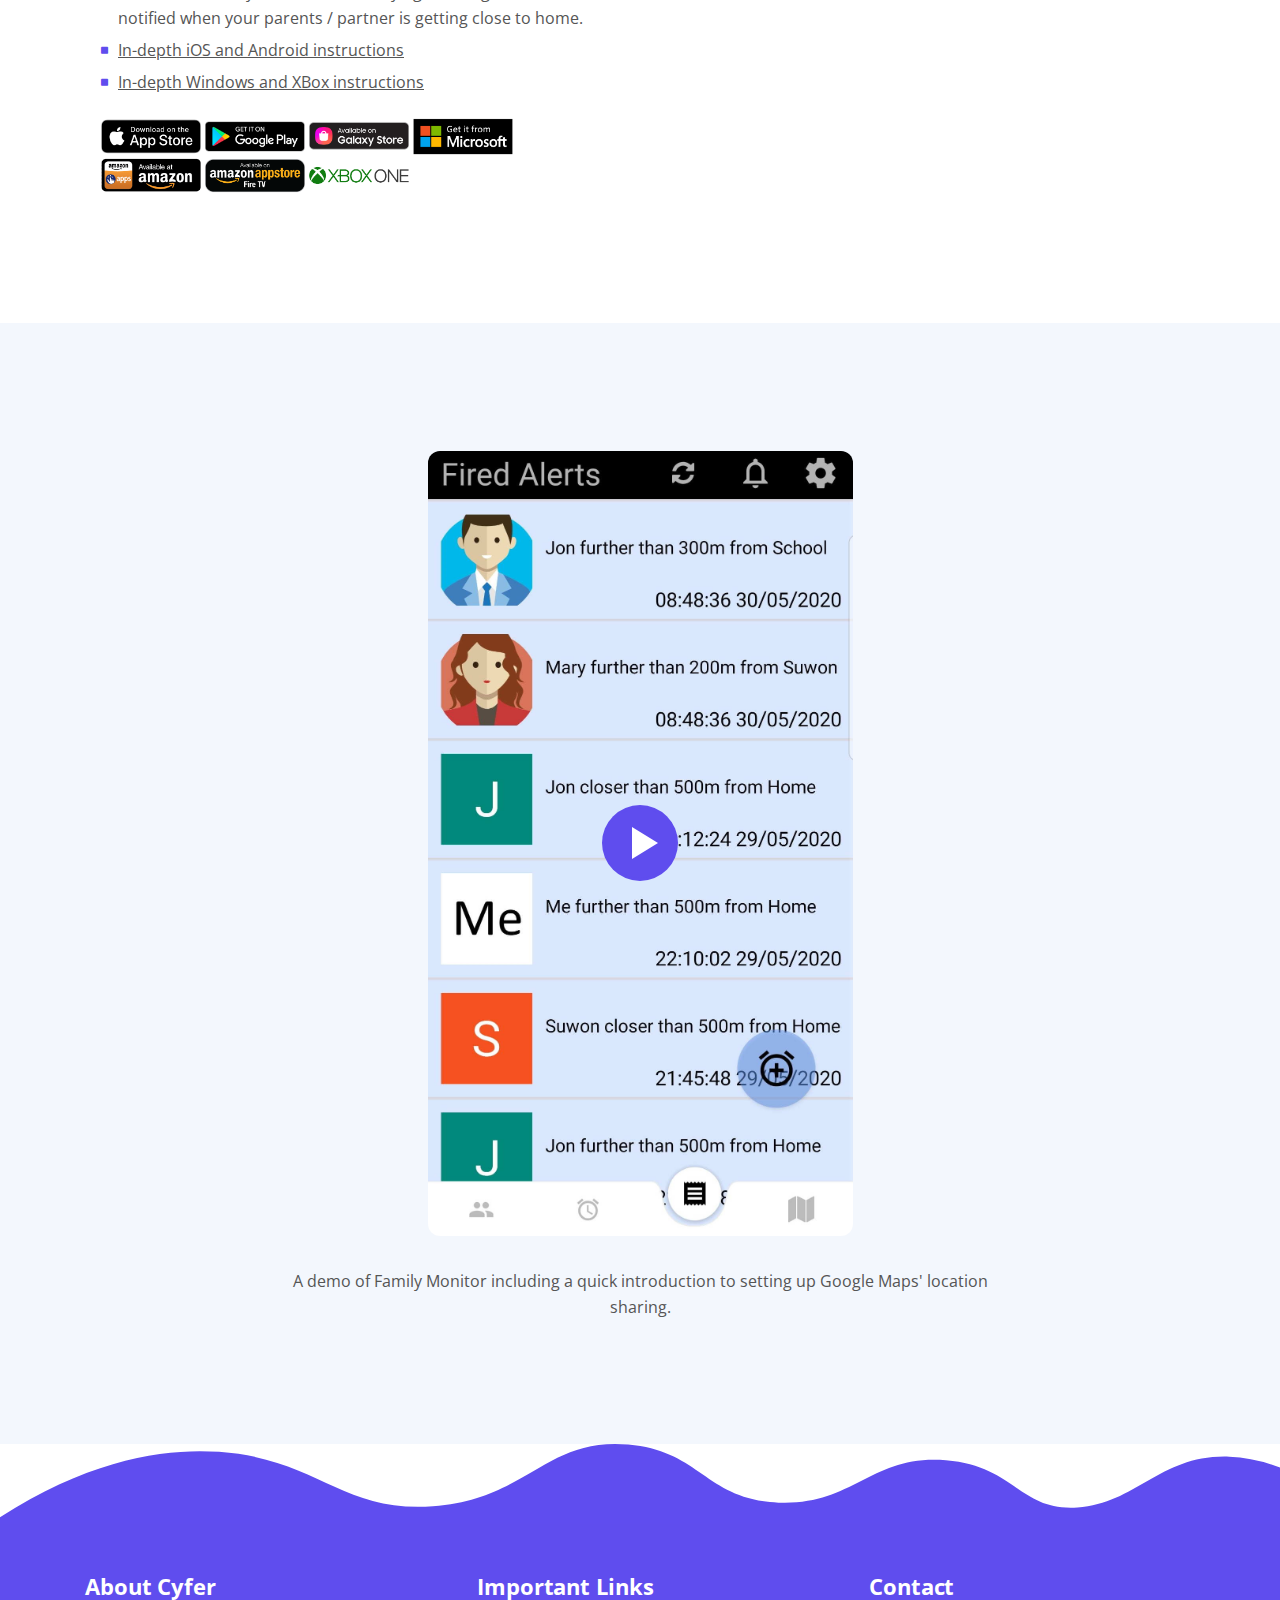
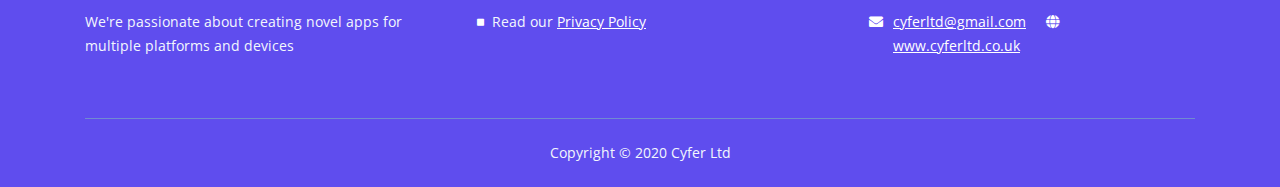
==== commit cd544eb6: "add store links and popup function" ====
--- a/index.html
+++ b/index.html
@@ -28,7 +28,7 @@
 	<link href="css/magnific-popup.css" rel="stylesheet">
 	<link href="css/slideshow.css" rel="stylesheet">
 	<link href="css/styles.css" rel="stylesheet">
-	
+	<link href="css/popup.css" rel="stylesheet">
 	<!-- Favicon  -->
     <link rel="icon" href="images/favicon.png">
 
@@ -187,6 +187,10 @@
                             </li>
 							<li class="media">
                                 <i class="fas fa-square"></i>
+                                <div class="media-body">Completely free 'lite' version as well as an enhanced version with additional animations, poster and no artificial limits on number of images and resolution.</div>
+                            </li>
+							<li class="media">
+                                <i class="fas fa-square"></i>
                                 <div class="media-body"><a href="https://cyferorg.github.io/zoetic/"> In-depth Android instructions</a> </div>
                             </li>
 							<li class="media">
@@ -196,7 +200,16 @@
                         </ul>
 						<a href="https://apps.apple.com/us/app/id1463170776">
 						<img src="images/appstore.png" alt="alternative" width="100"></a>
-						<a href="https://play.google.com/store/apps/details?id=uk.cyferltd.zoeticpro"><img src="images/googlestore.png" alt="alternative"  width="100"></a>
+						<a href="https://play.google.com/store/apps/details?id=uk.cyferltd.zoetic"><img src="images/googlestore.png" alt="alternative"  width="100"></a>
+						<a href="https://appgallery1.huawei.com/#/app/C100841611"><img src="images/huaweistore.png" alt="alternative"  width="100"></a>
+						<div class="popup" onclick="myFunction('zoeticsamsung')">
+							<span class="popuptext" id="zoeticsamsung">Download via Galaxy app</span>
+							<img src="images/galaxystore.png" alt="alternative"  width="100">
+						</div>
+						<div class="popup" onclick="myFunction('zoeticamazon')">
+							<span class="popuptext" id="zoeticamazon">Download via Amazon app</span>
+							<img src="images/amazonstore.png" alt="alternative"  width="100">
+						</div> 
                     </div> <!-- end of text-container -->
                 </div> <!-- end of col -->
 				<div class="col-lg-6">
@@ -418,7 +431,31 @@
                             </li>
                         </ul>
                         
-						<!--  https://apps.apple.com/us/app/id1508781153 -->
+						<a href="https://apps.apple.com/us/app/id1508781153"><img src="images/appstore.png" alt="alternative"  width="100"></a>
+						
+						<a href="https://play.google.com/store/apps/details?id=uk.cyferltd.familymonitor"><img src="images/googlestore.png" alt="alternative"  width="100"></a>
+						
+						<div class="popup" onclick="myFunction('familymonitorsamsung')">
+							<span class="popuptext" id="familymonitorsamsung">Download via Galaxy app</span>
+							<img src="images/galaxystore.png" alt="alternative"  width="100">
+						</div>
+						
+						<a href="https://www.microsoft.com/en-gb/p/family-monitor/9nxjj2w41ddn?activetab=pivot:overviewtab"><img src="images/windowsstore.png" alt="alternative"  width="100"></a>
+						
+						<div class="popup" onclick="myFunction('familymonitoramazon')">
+							<span class="popuptext" id="familymonitoramazon">Download via Amazon app</span>
+							<img src="images/amazonstore.png" alt="alternative"  width="100">
+						</div> 
+						<div class="popup" onclick="myFunction('familymonitorfiretv')">
+							<span class="popuptext" id="familymonitorfiretv">Download using the store on Fire TV or Android tv</span>
+							<img src="images/firetvstore.png" alt="alternative"  width="100">
+						</div>
+						<div class="popup" onclick="myFunction('familymonitorxbox')">
+							<span class="popuptext" id="familymonitorxbox">Download via Xbox store</span>
+							<img src="images/xboxone.png" alt="alternative"  width="100">
+						</div>
+						
+						
                     </div> <!-- end of text-container -->
                 </div> <!-- end of col -->
 				<div class="col-lg-6">
@@ -577,5 +614,6 @@
     <script src="js/jquery.magnific-popup.js"></script> <!-- Magnific Popup for lightboxes -->
     <script src="js/validator.min.js"></script> <!-- Validator.js - Bootstrap plugin that validates forms -->
     <script src="js/scripts.js"></script> <!-- Custom scripts -->
+	<script src="js/popup.js"></script>
 </body>
 </html>--- a/css/popup.css
+++ b/css/popup.css
@@ -0,0 +1,52 @@
+ /* Popup container */
+.popup {
+  position: relative;
+  display: inline-block;
+  cursor: pointer;
+}
+
+/* The actual popup (appears on top) */
+.popup .popuptext {
+  visibility: hidden;
+  width: 160px;
+  background-color: #555;
+  color: #fff;
+  text-align: center;
+  border-radius: 6px;
+  padding: 8px 0;
+  position: absolute;
+  z-index: 1;
+  bottom: 125%;
+  left: 50%;
+  margin-left: -80px;
+}
+
+/* Popup arrow */
+.popup .popuptext::after {
+  content: "";
+  position: absolute;
+  top: 100%;
+  left: 50%;
+  margin-left: -5px;
+  border-width: 5px;
+  border-style: solid;
+  border-color: #555 transparent transparent transparent;
+}
+
+/* Toggle this class when clicking on the popup container (hide and show the popup) */
+.popup .show {
+  visibility: visible;
+  -webkit-animation: fadeIn 1s;
+  animation: fadeIn 1s
+}
+
+/* Add animation (fade in the popup) */
+@-webkit-keyframes fadeIn {
+  from {opacity: 0;}
+  to {opacity: 1;}
+}
+
+@keyframes fadeIn {
+  from {opacity: 0;}
+  to {opacity:1 ;}
+} 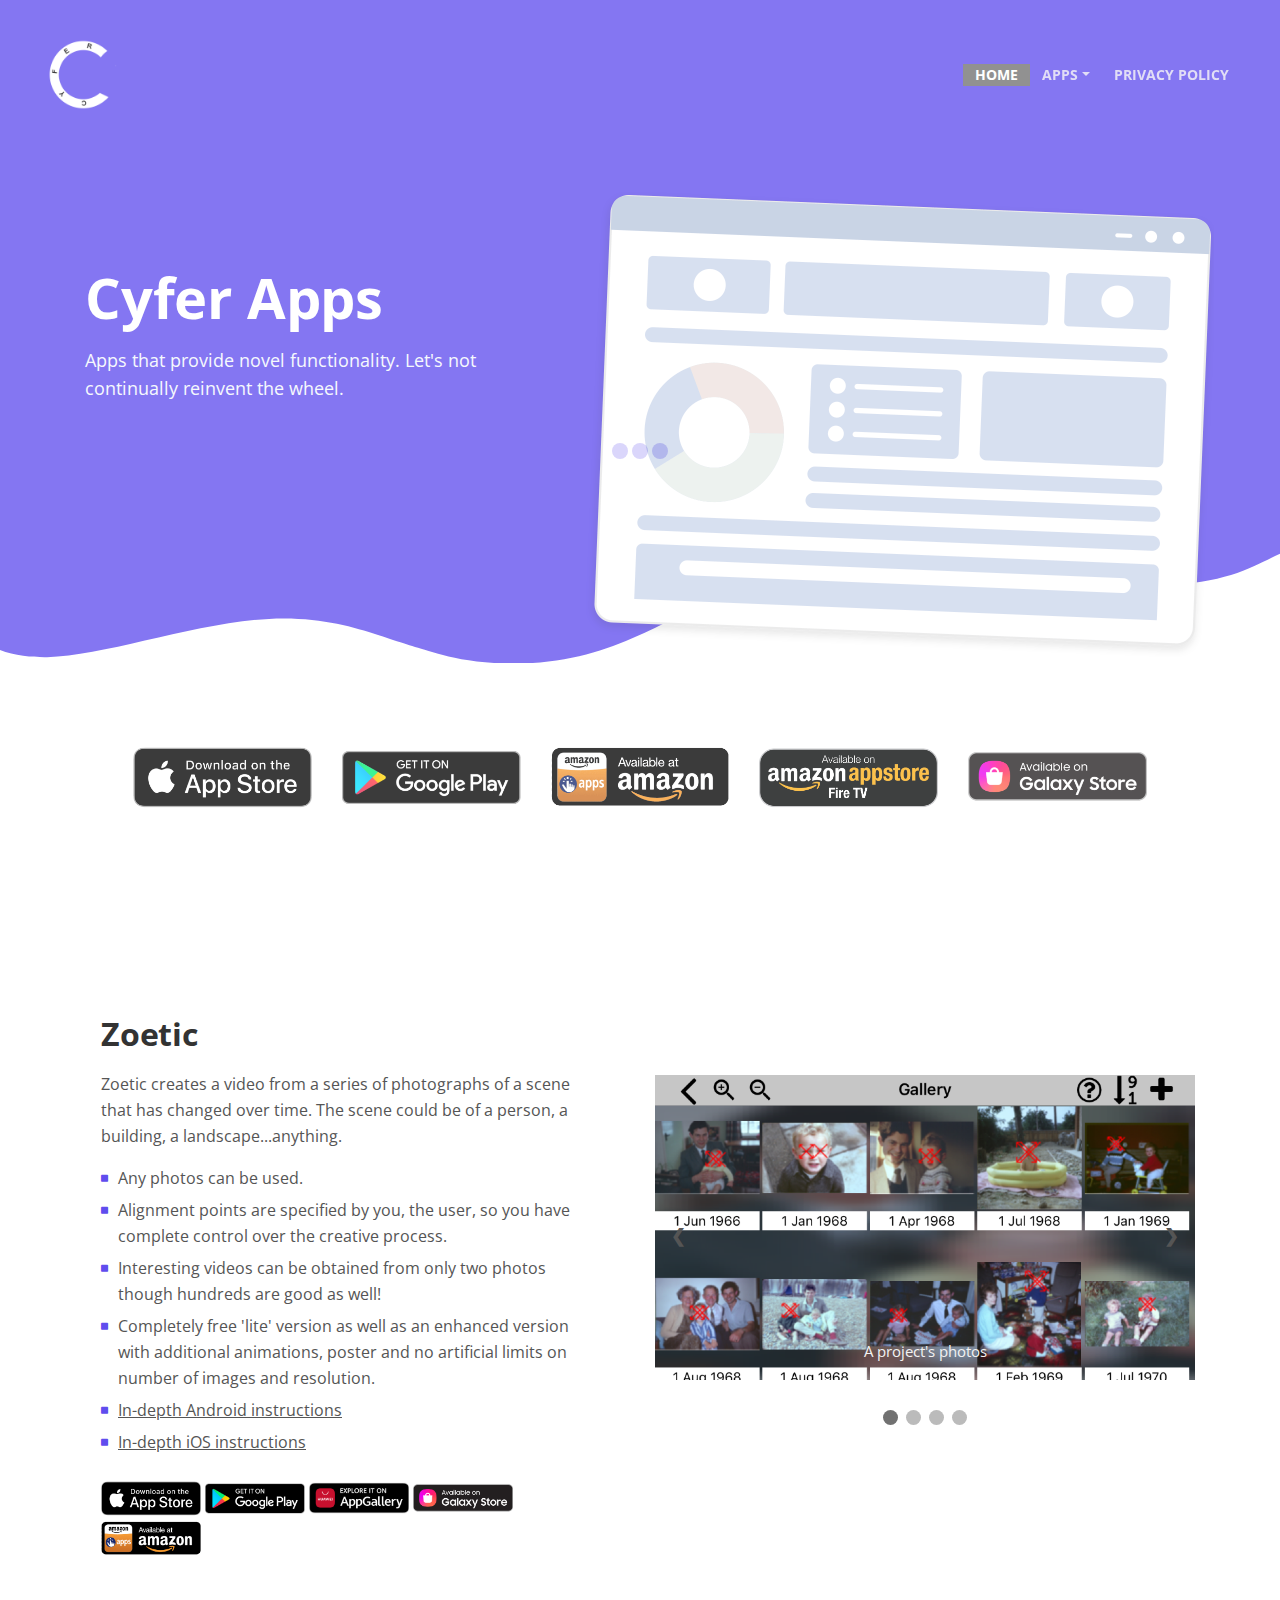
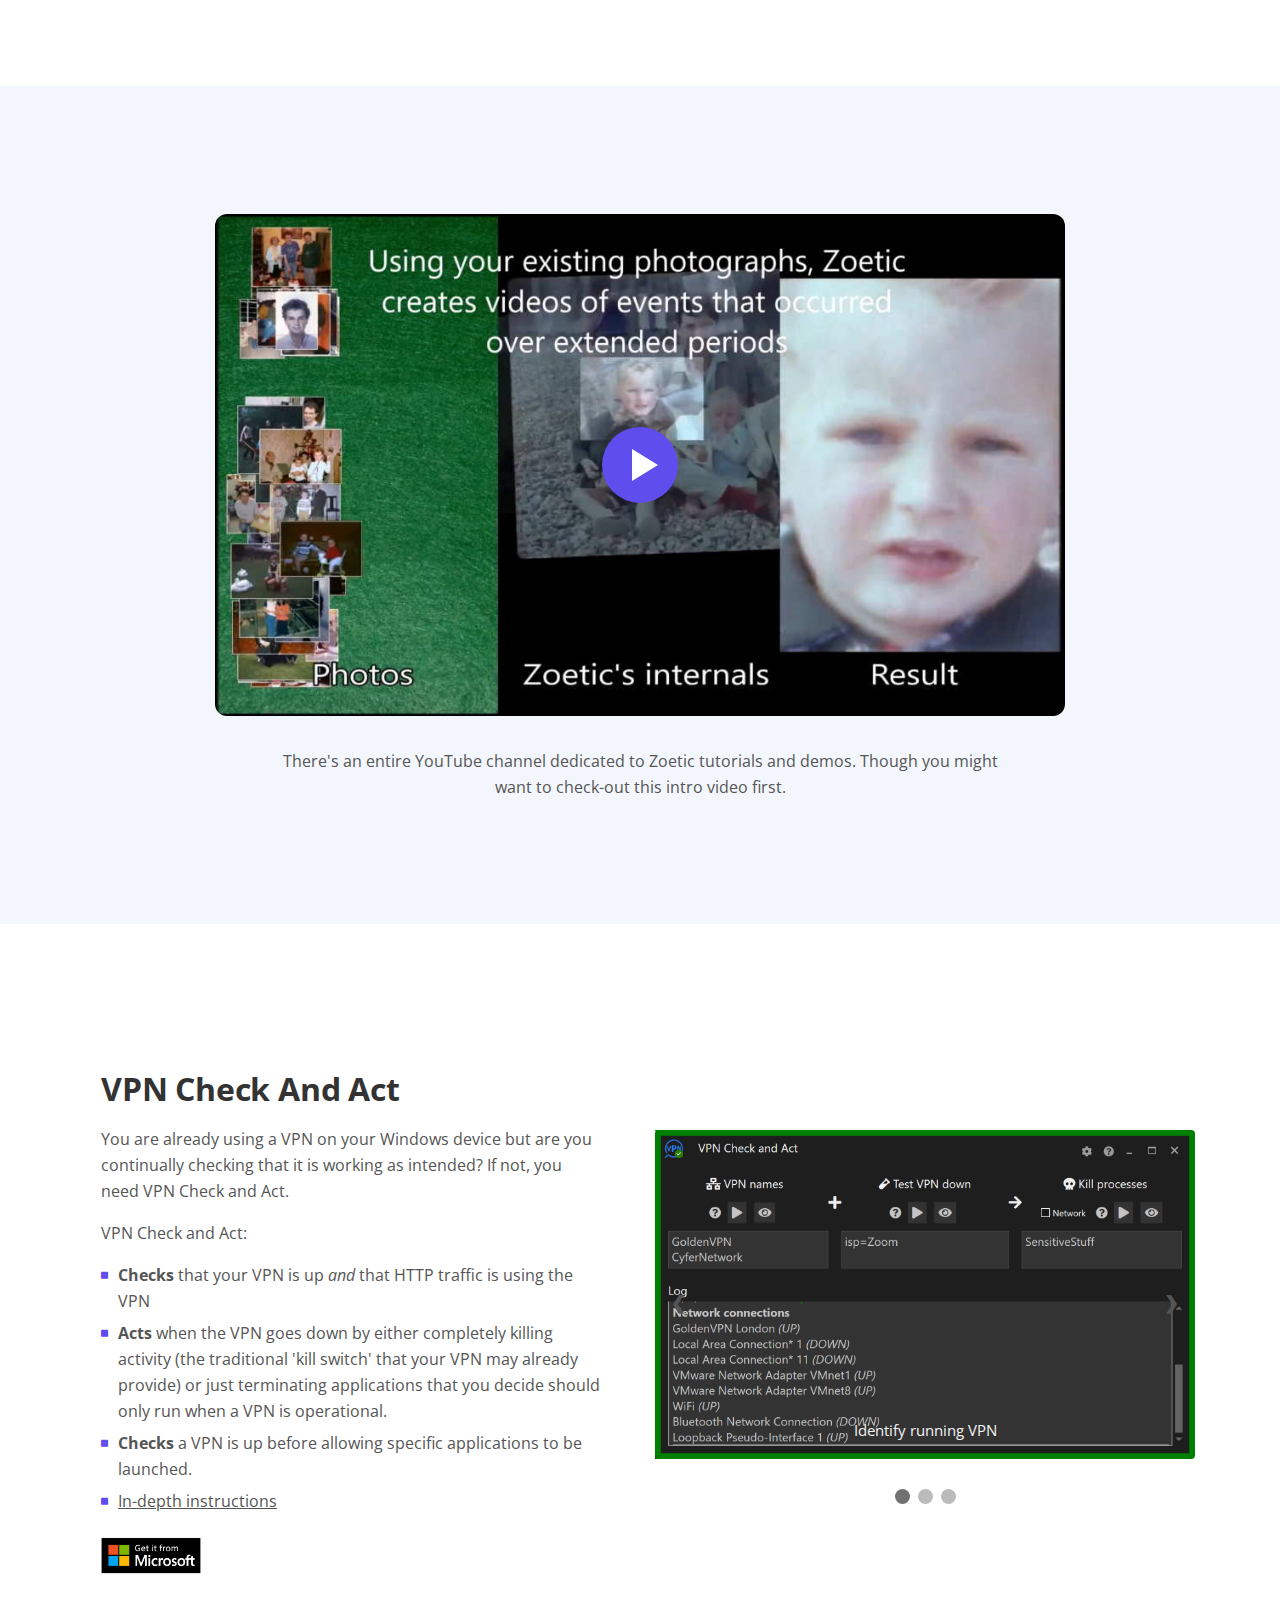
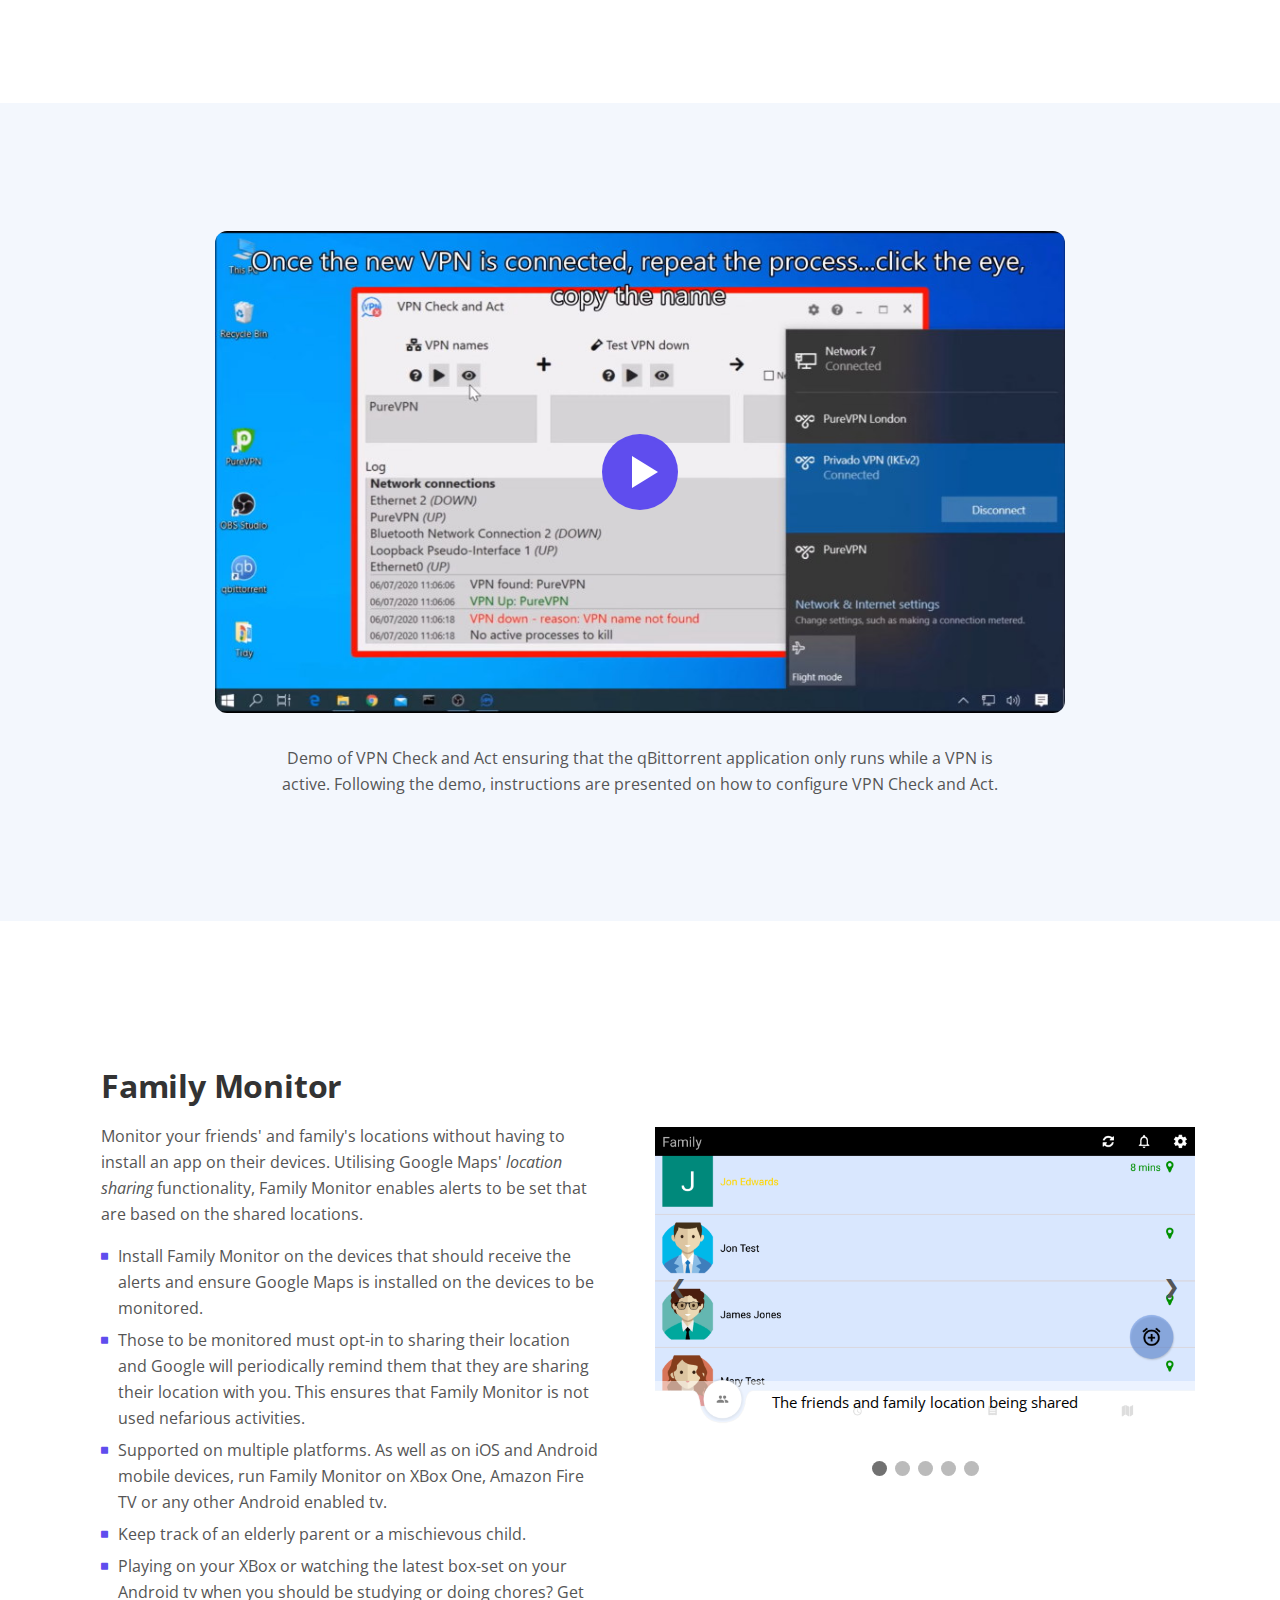
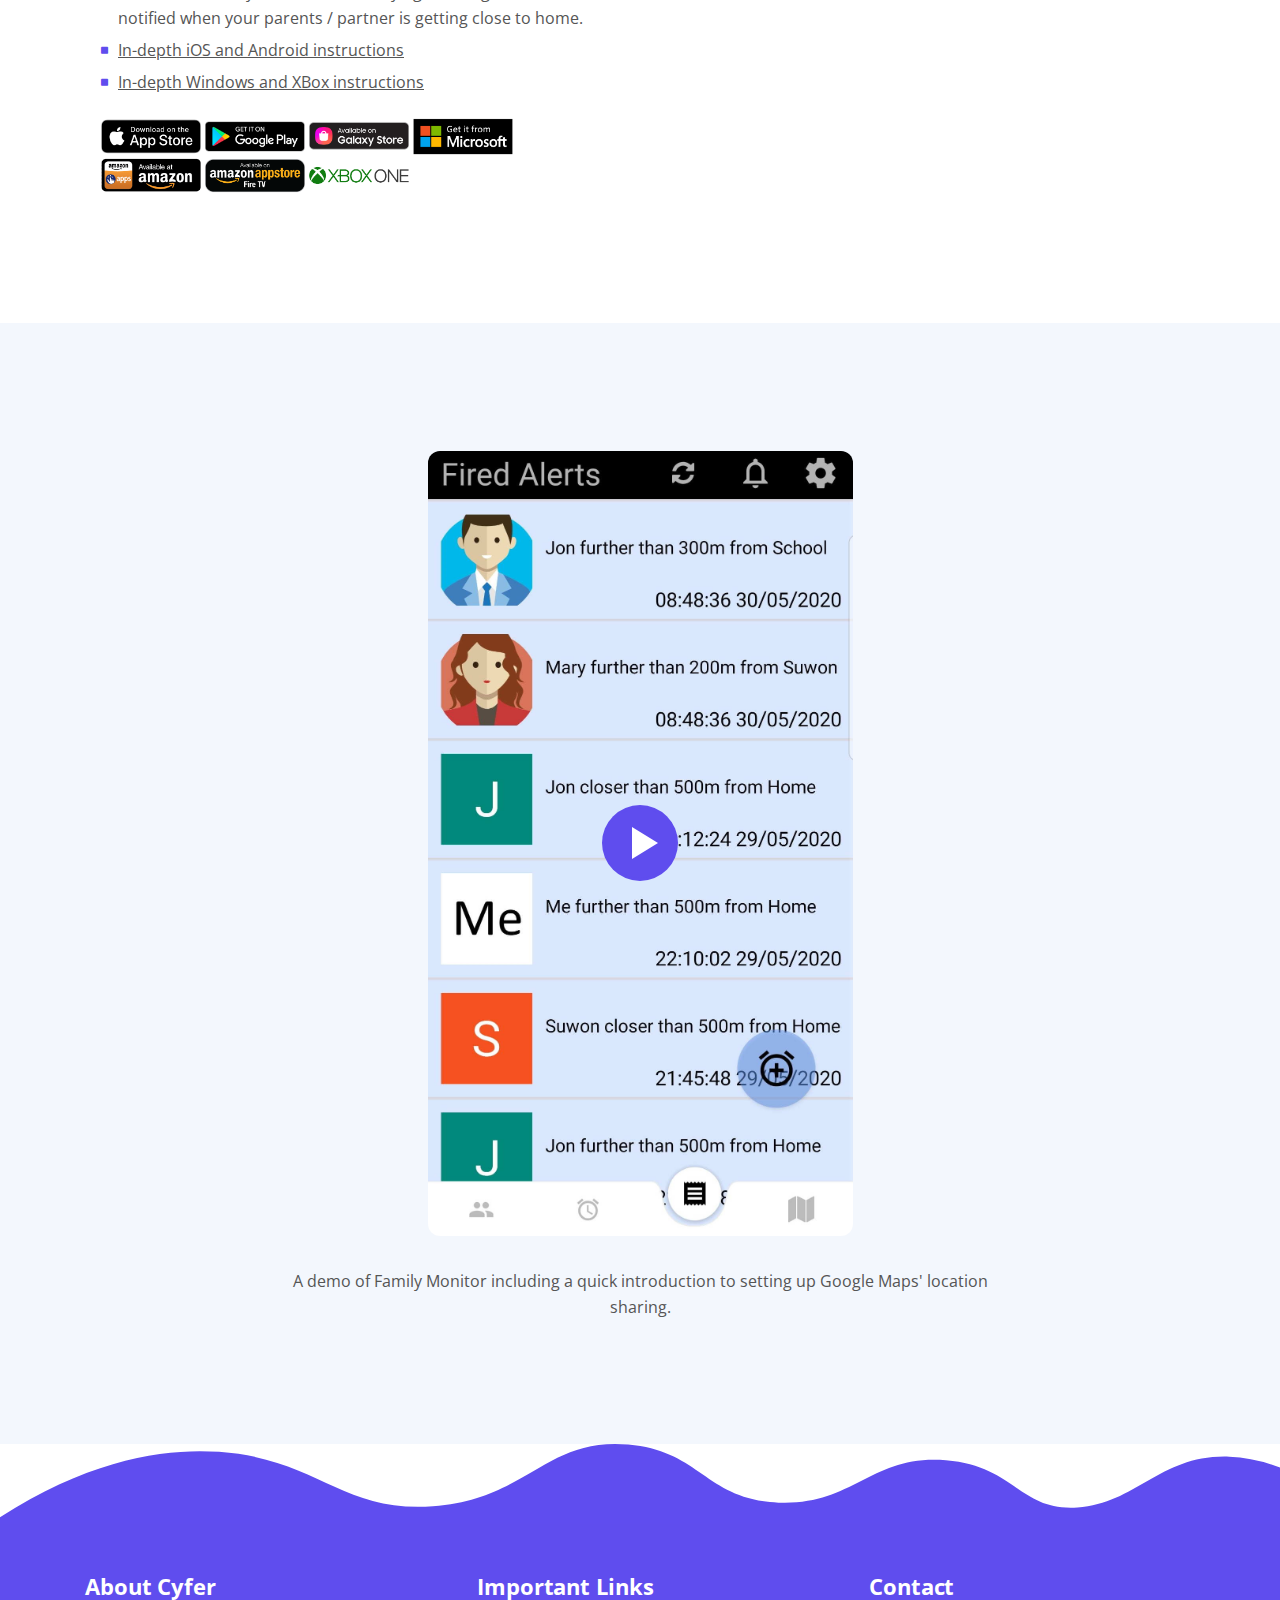
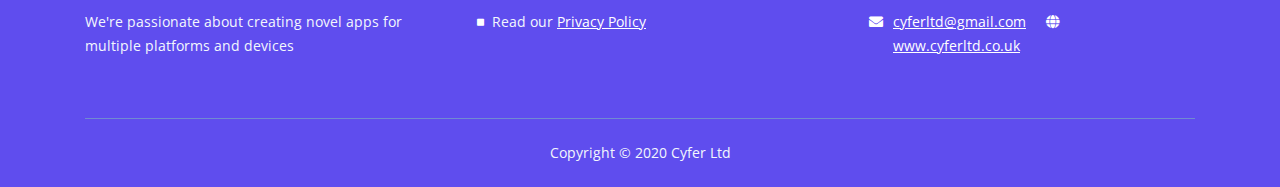
==== commit 315f9e2d: "Update index.html" ====
--- a/index.html
+++ b/index.html
@@ -99,7 +99,7 @@
                 <div class="row">
                     <div class="col-lg-6 col-xl-5">
                         <div class="text-container">
-                            <h1>Cyfer Ltd Apps</h1>
+                            <h1>Cyfer Apps</h1>
                             <p class="p-large">Apps that provide novel functionality. Let's not continually reinvent the wheel.</p>
                         </div> <!-- end of text-container -->
                     </div> <!-- end of col -->
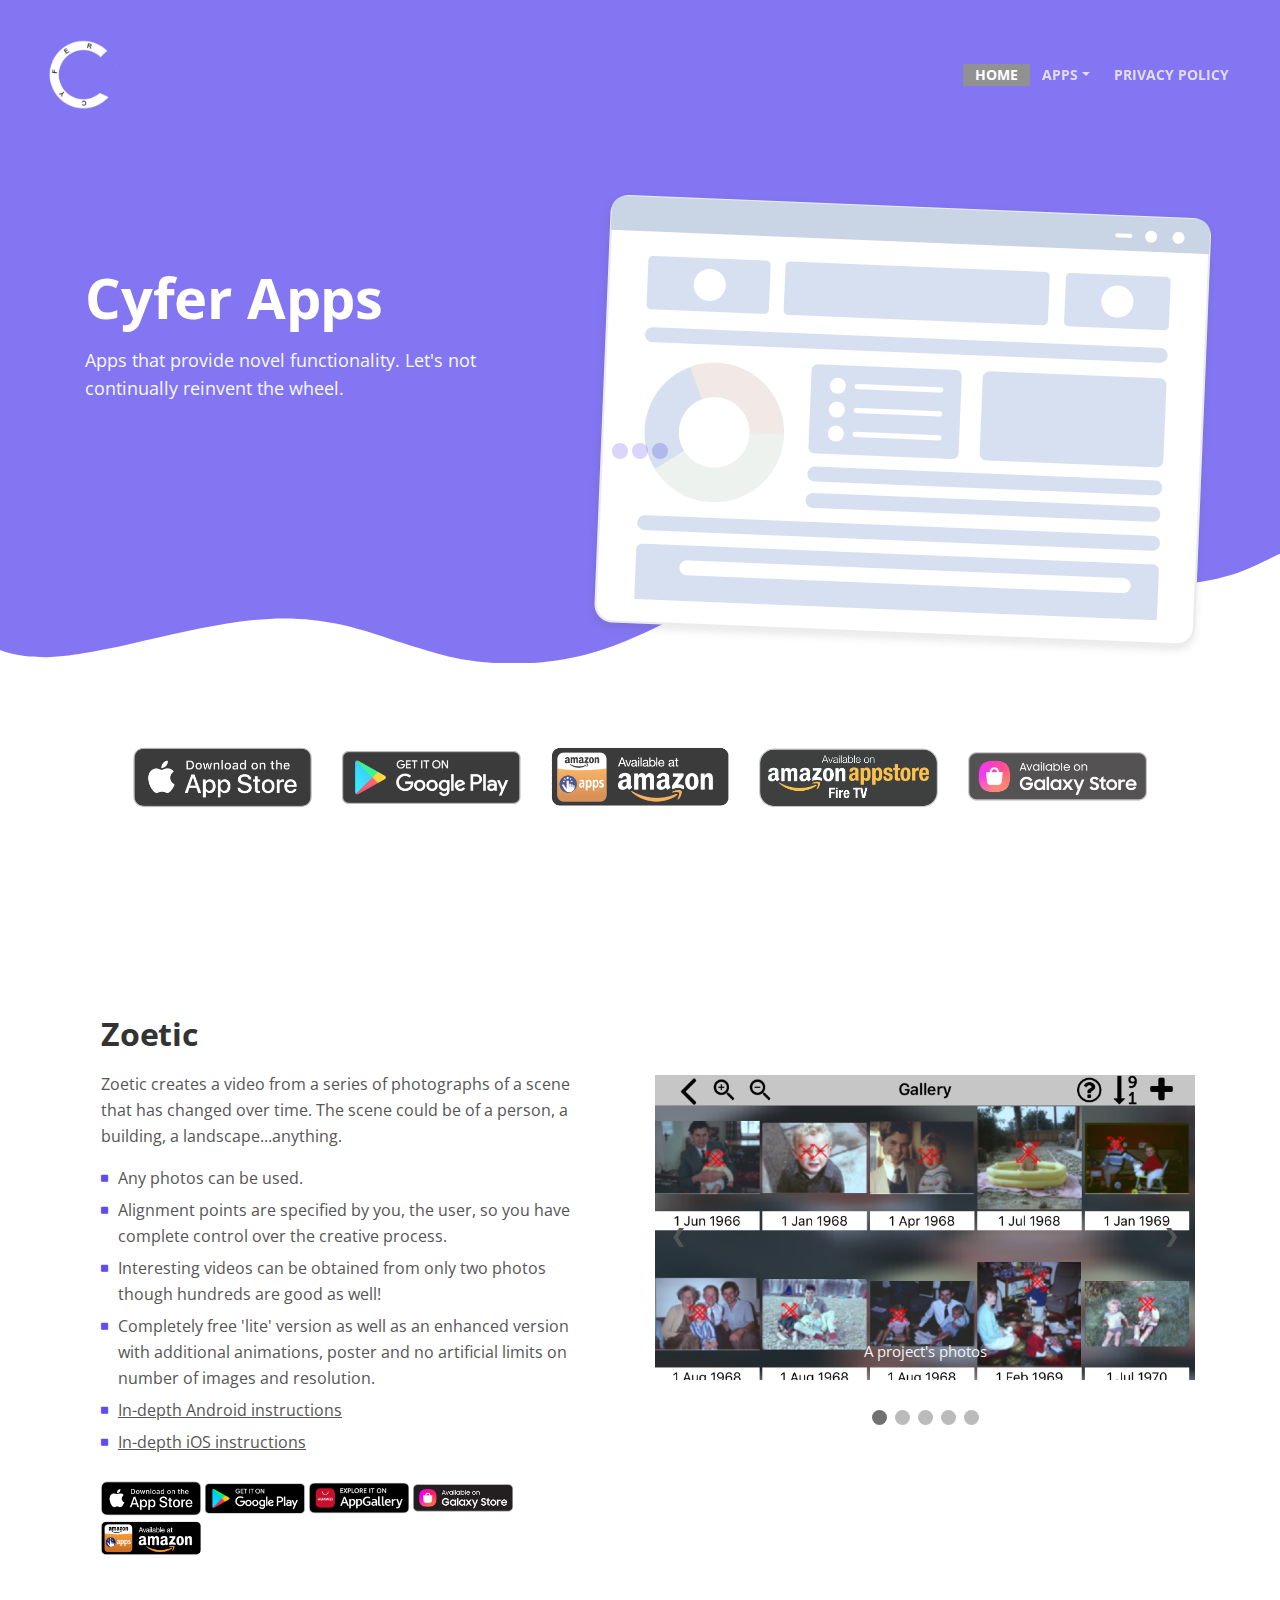
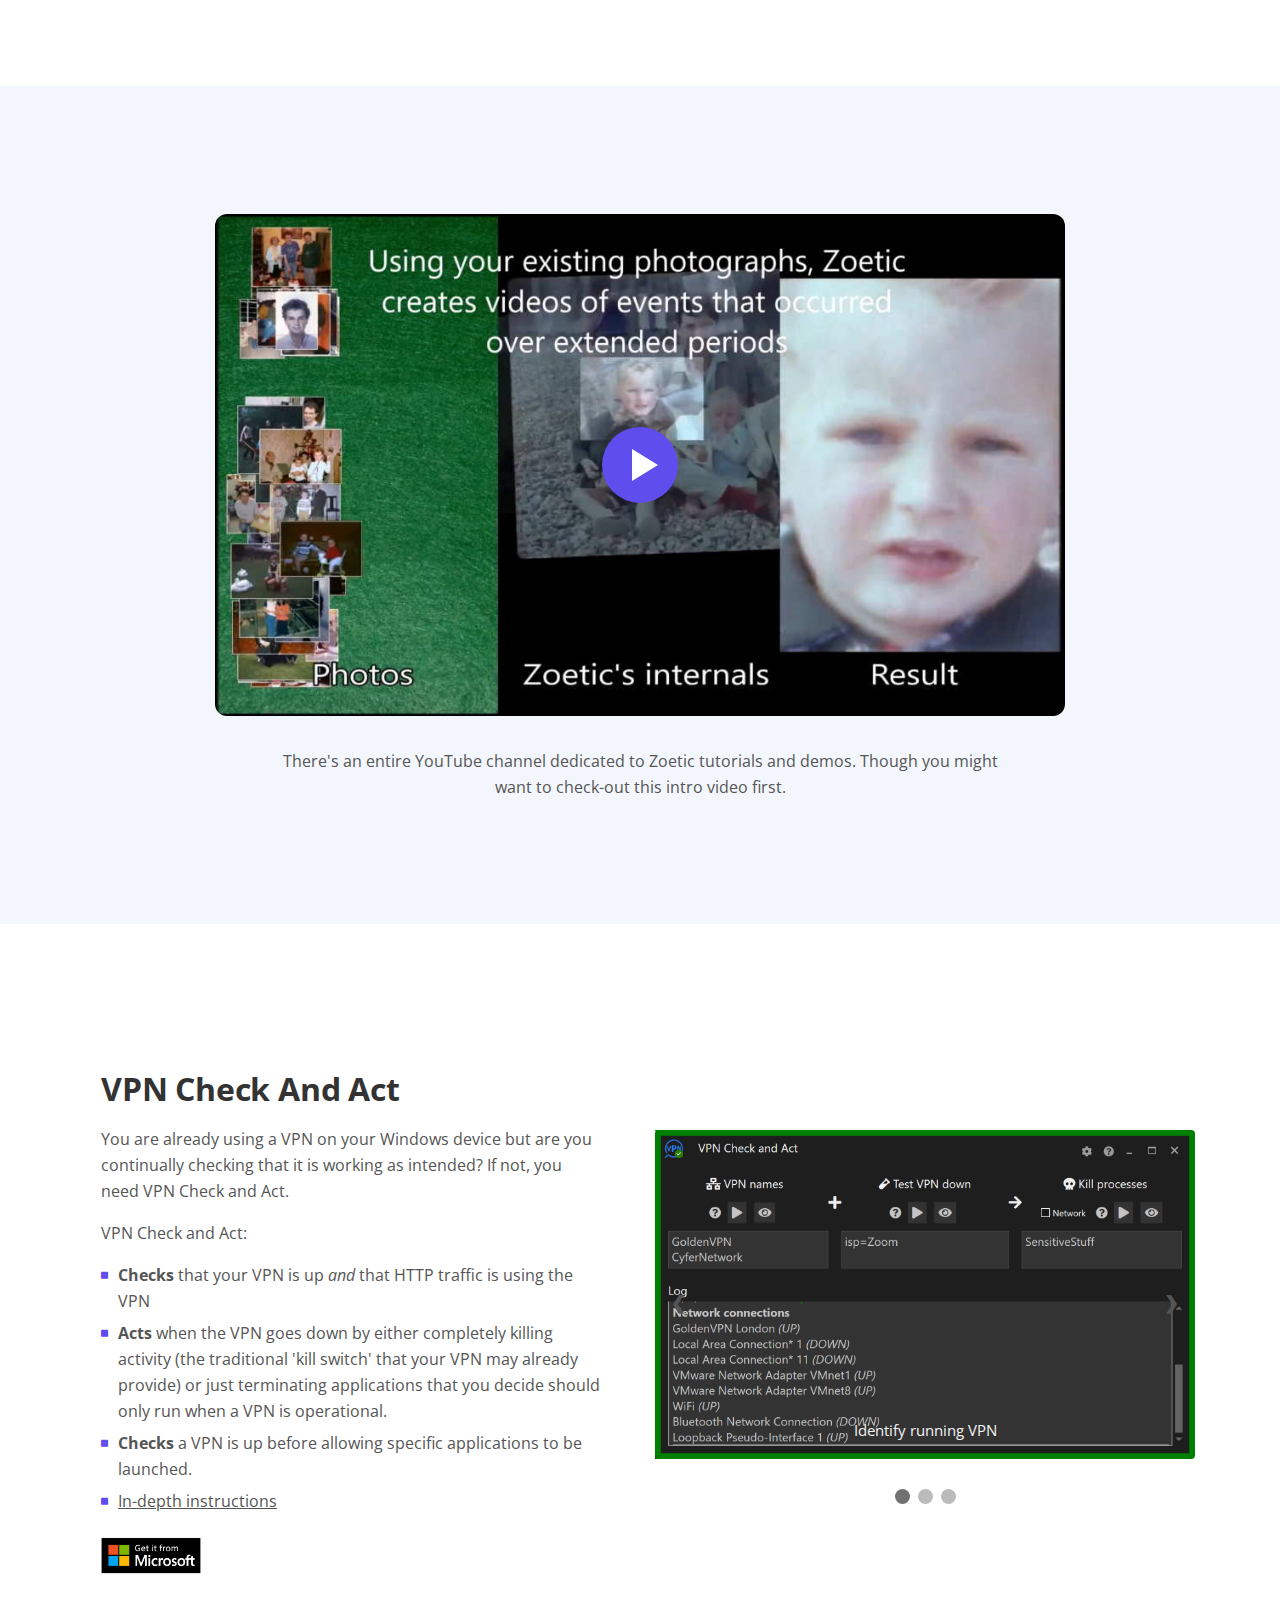
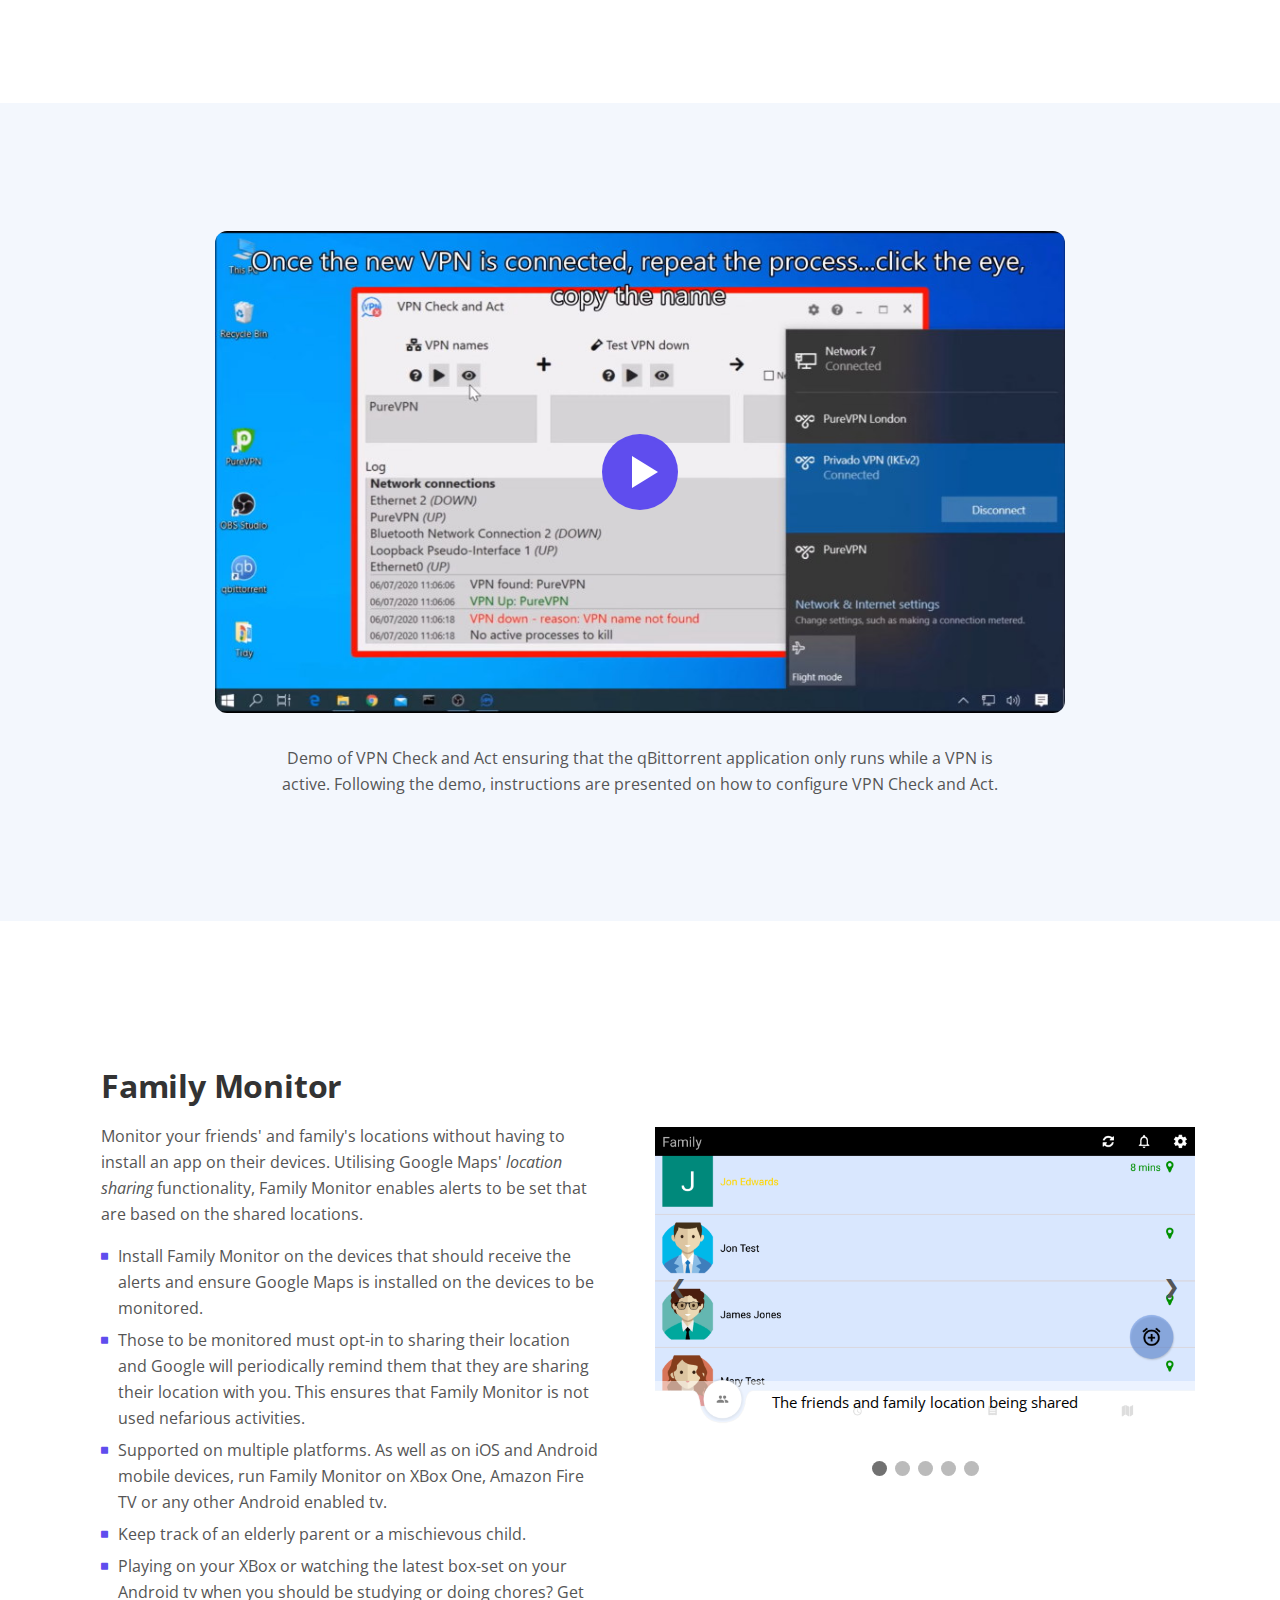
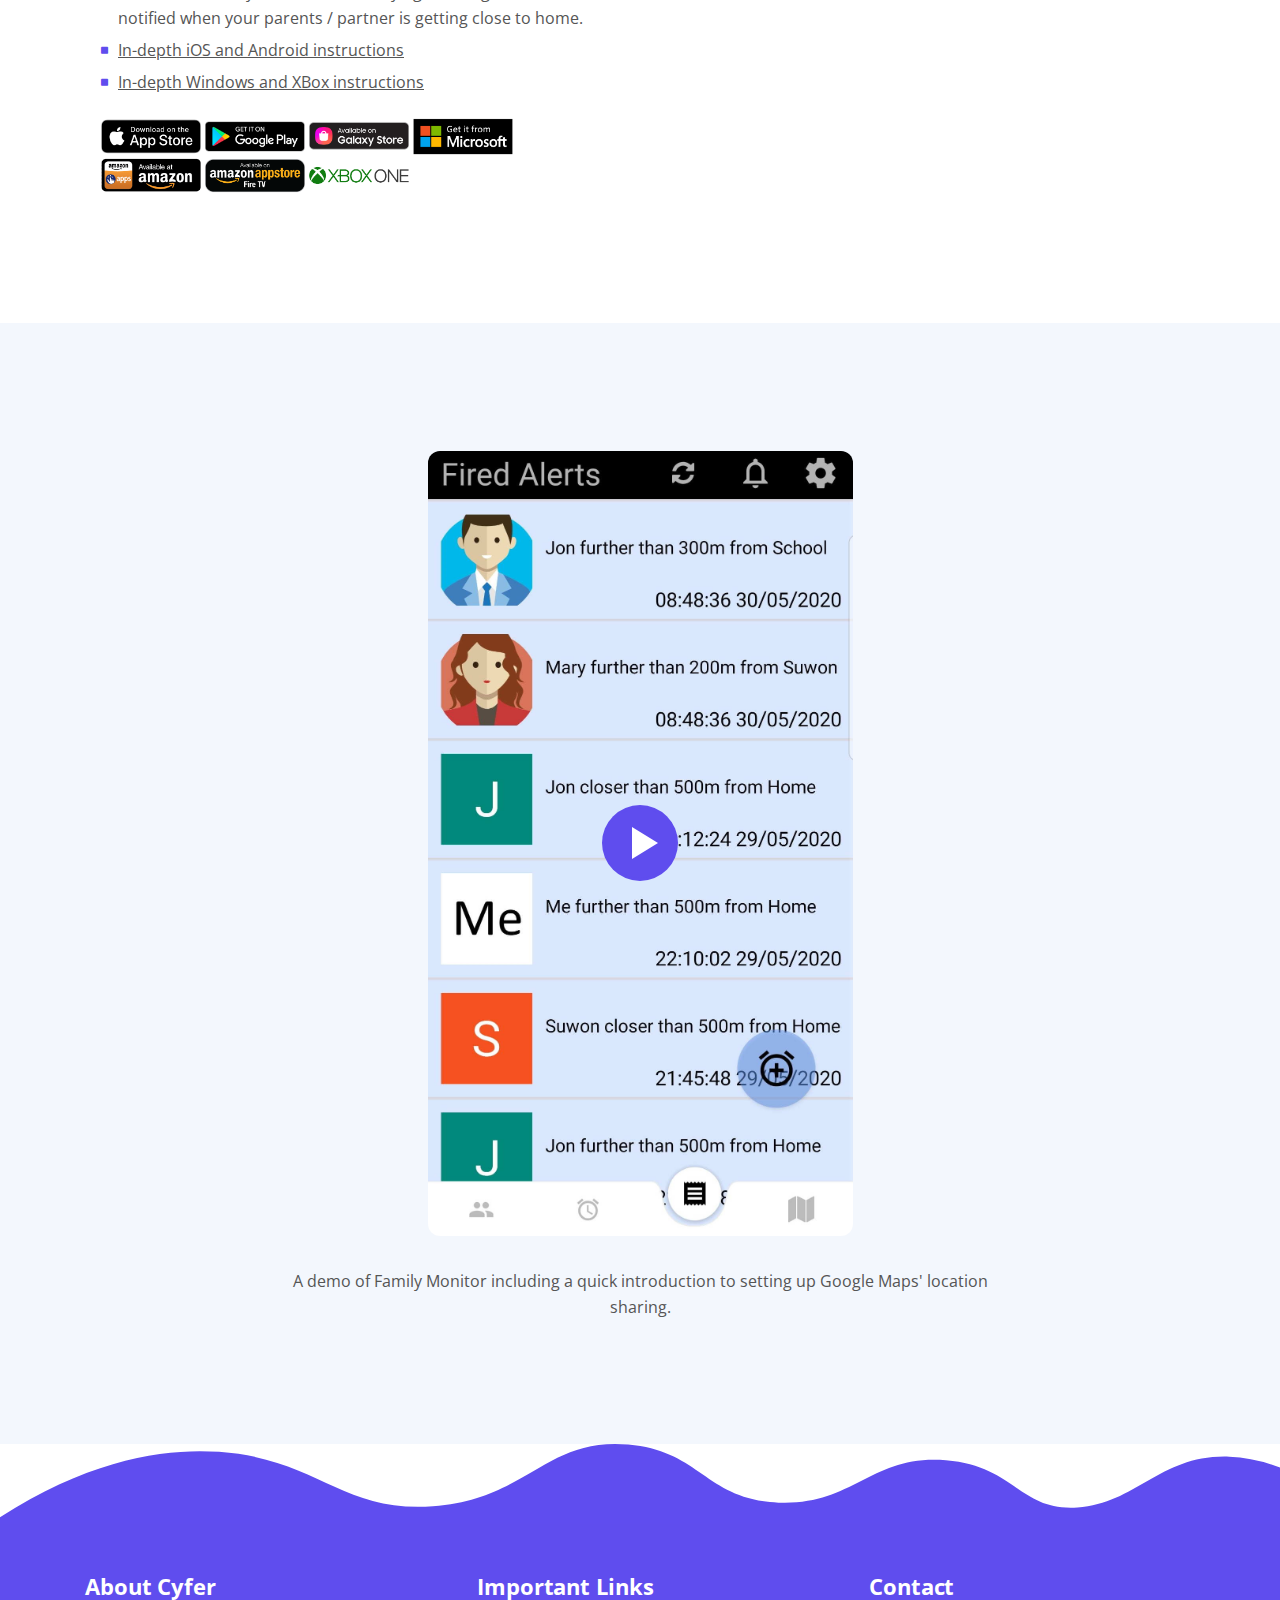
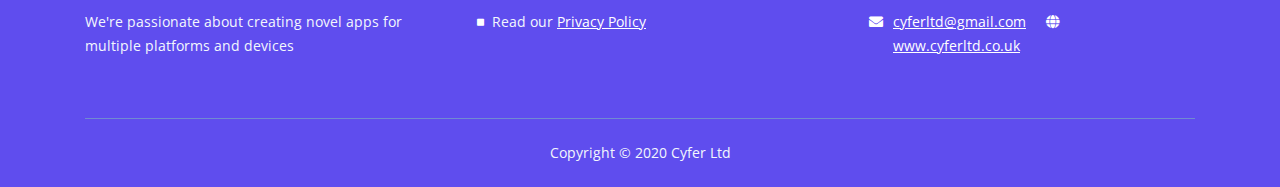
==== commit b29915cd: "add poster screenshots" ====
--- a/index.html
+++ b/index.html
@@ -227,16 +227,23 @@
 						  <div class="text">Marking a photo with alignment points</div>
 						</div>
 
-						<div class="mySlides1 fadeslideshow">
-						  <div class="numbertext"></div>
-						  <img src="images/zoeticscreenshots/img3.png" style="width:100%">
-						  <div class="text">Select a project to work on</div>
-						</div>
 
 						<div class="mySlides1 fadeslideshow">
 						  <div class="numbertext"></div>
 						  <img src="images/zoeticscreenshots/img4.png" style="width:100%" >
 						  <div class="text">Marking the area of interest</div>
+						</div>
+						
+						<div class="mySlides1 fadeslideshow">
+						  <div class="numbertext"></div>
+						  <img src="images/zoeticscreenshots/aging1_poster_6.jpg" style="width:100%">
+						  <div class="text" style="color:black; background-color:rgba(255, 255, 255, 0.8);">Poster showing a boy ageing from 0 to 50</div>
+						</div>
+						
+						<div class="mySlides1 fadeslideshow">
+						  <div class="numbertext"></div>
+						  <img src="images/zoeticscreenshots/snowdemo_poster.jpg" style="width:100%">
+						  <div class="text" style="color:black; background-color:rgba(255, 255, 255, 0.8);">Poster, using just 2 photos, showing a garden in winter and summer</div>
 						</div>
 
 						<a class="prev" onclick="plusSlides(-1,0)">&#10094;</a>
@@ -250,6 +257,7 @@
 					  <span class="dot1" onclick="currentSlide(2,0)"></span> 
 					  <span class="dot1" onclick="currentSlide(3,0)"></span> 
 					  <span class="dot1" onclick="currentSlide(4,0)"></span>
+					  <span class="dot1" onclick="currentSlide(5,0)"></span>
 					</div>
 				<!--
                     <div class="image-container">
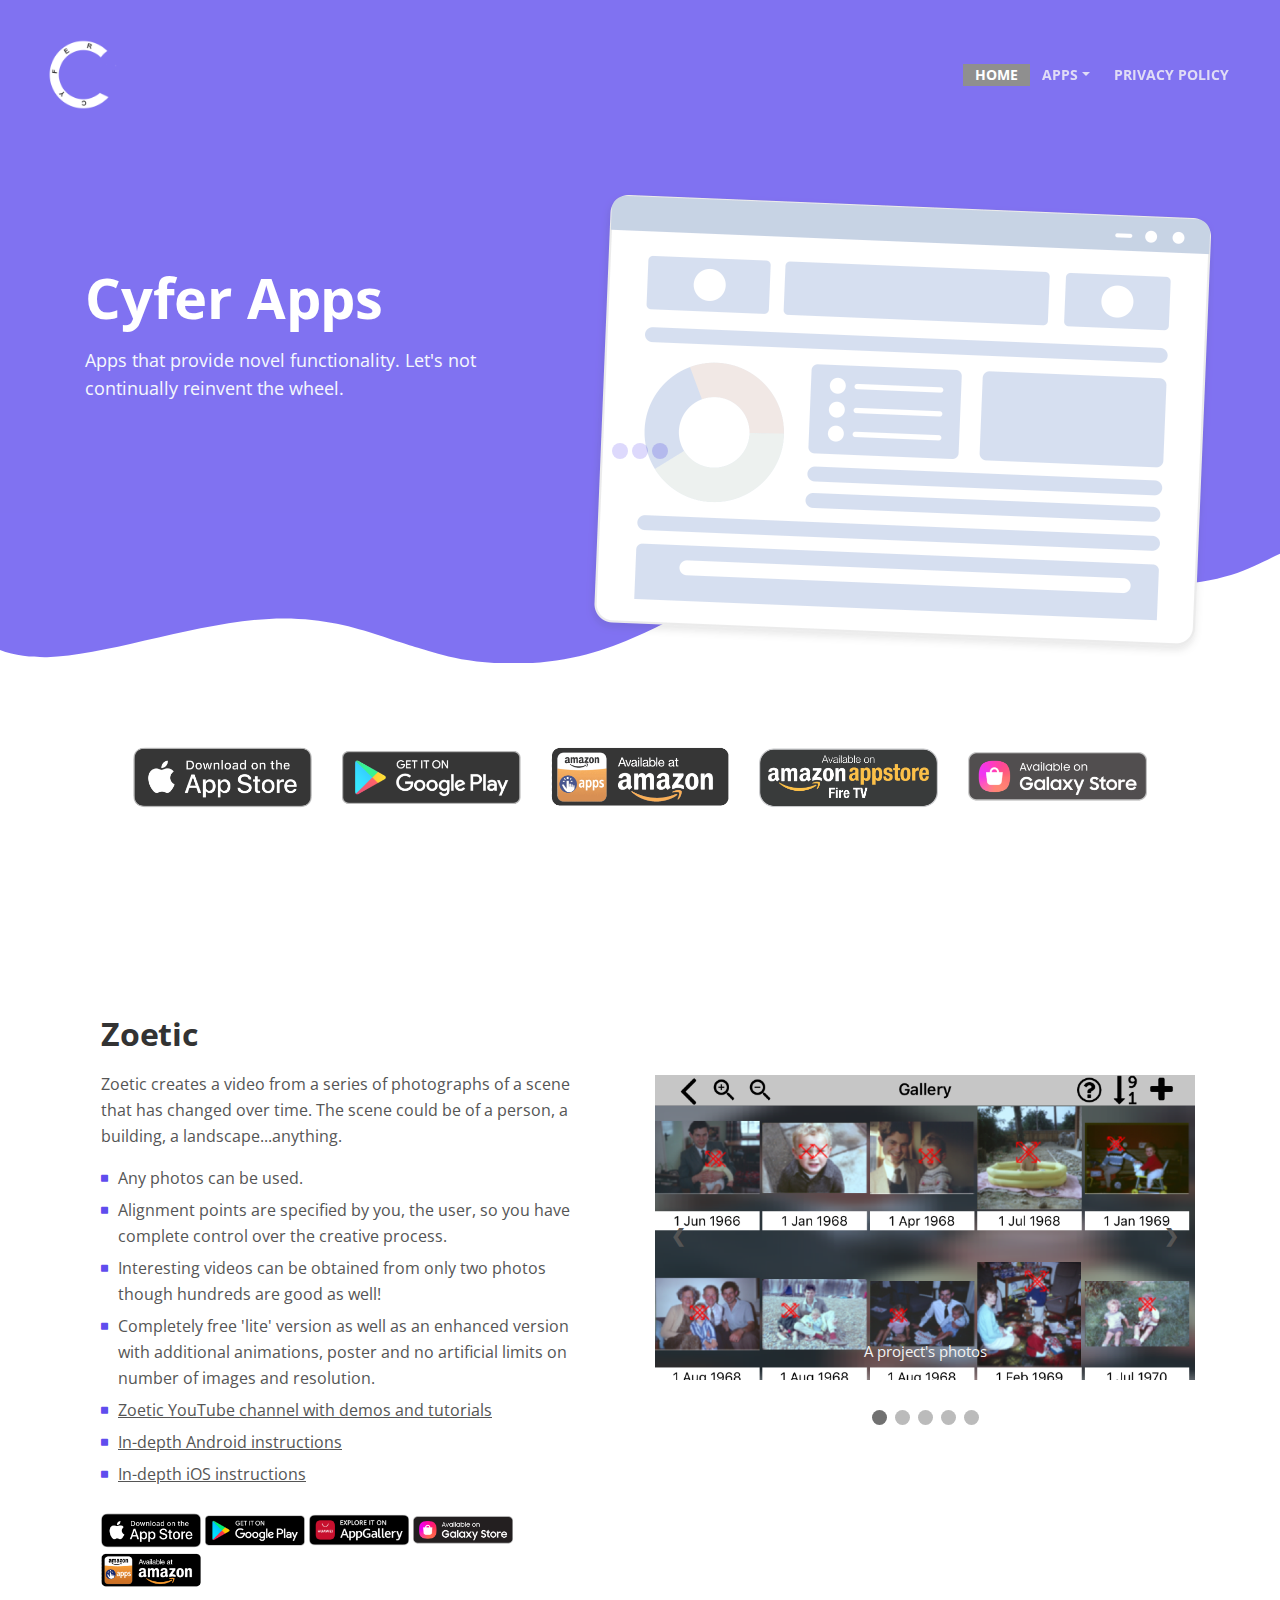
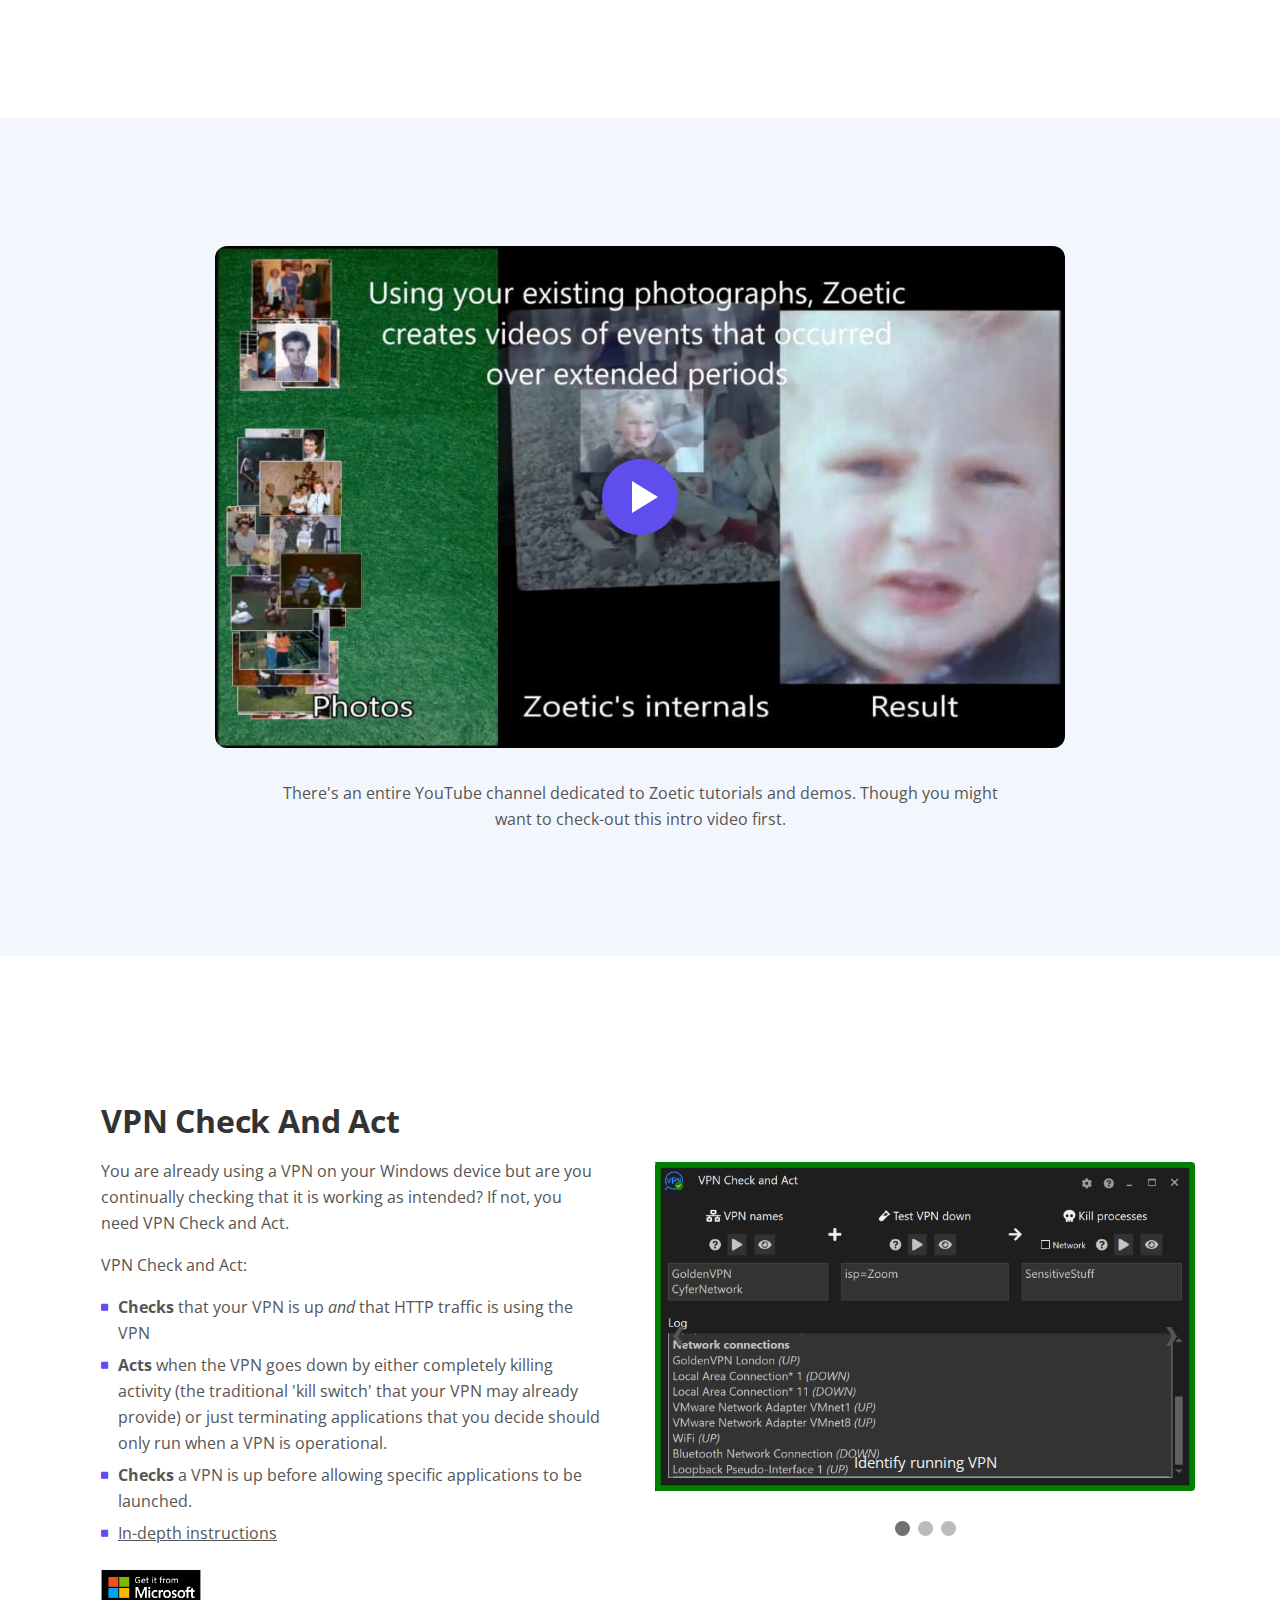
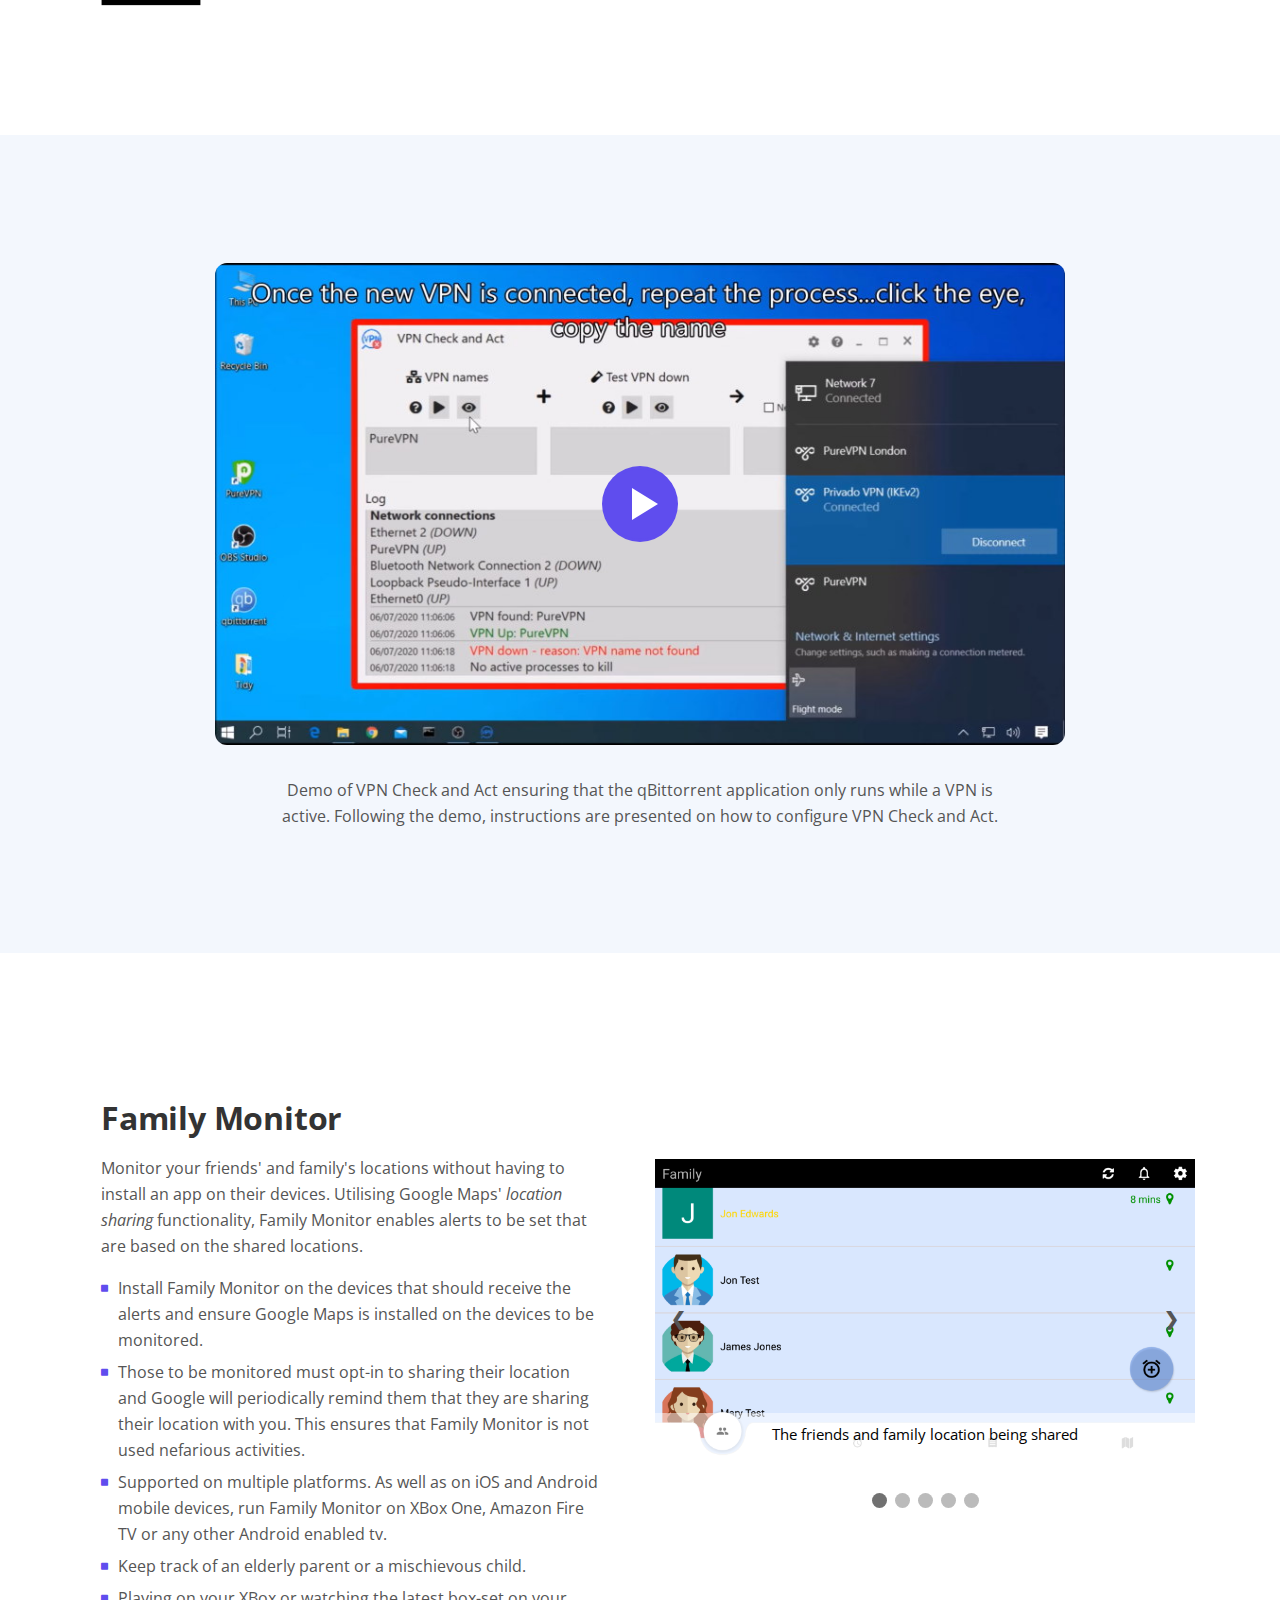
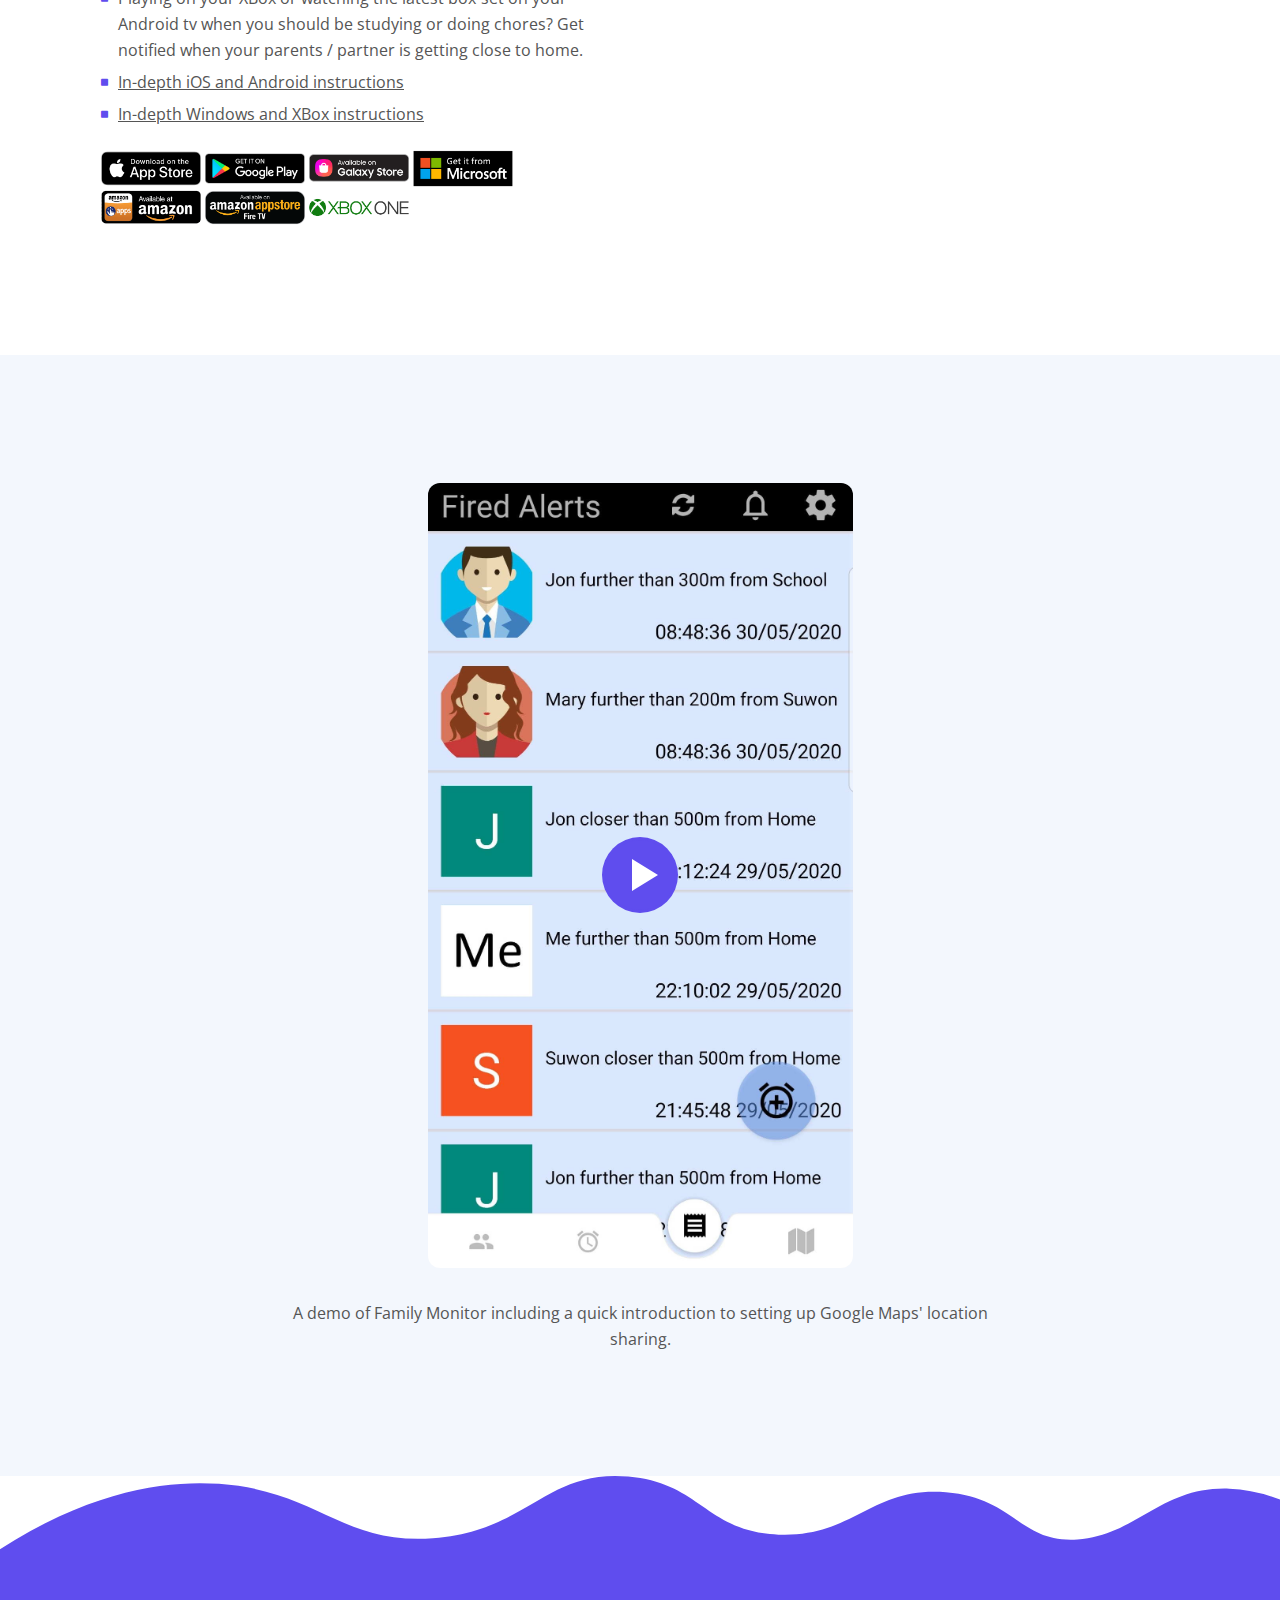
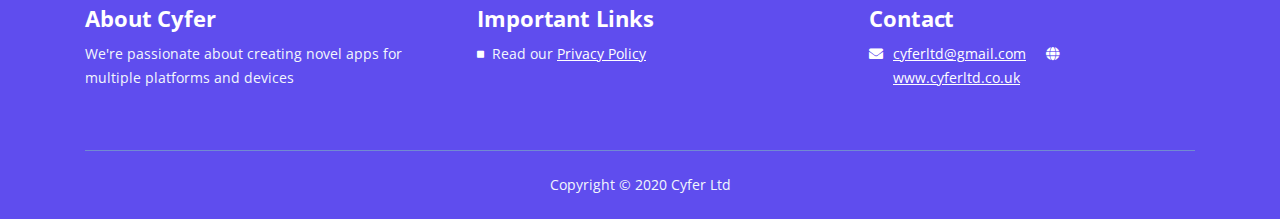
==== commit b930e137: "Update index.html" ====
--- a/index.html
+++ b/index.html
@@ -191,6 +191,10 @@
                             </li>
 							<li class="media">
                                 <i class="fas fa-square"></i>
+                                <div class="media-body"><a href="https://www.youtube.com/channel/UC9DS_eg5oE_9HmVVYuUBkNw/playlists">Zoetic YouTube channel with demos and tutorials</a> </div>
+                            </li>
+							<li class="media">
+                                <i class="fas fa-square"></i>
                                 <div class="media-body"><a href="https://cyferorg.github.io/zoetic/"> In-depth Android instructions</a> </div>
                             </li>
 							<li class="media">
